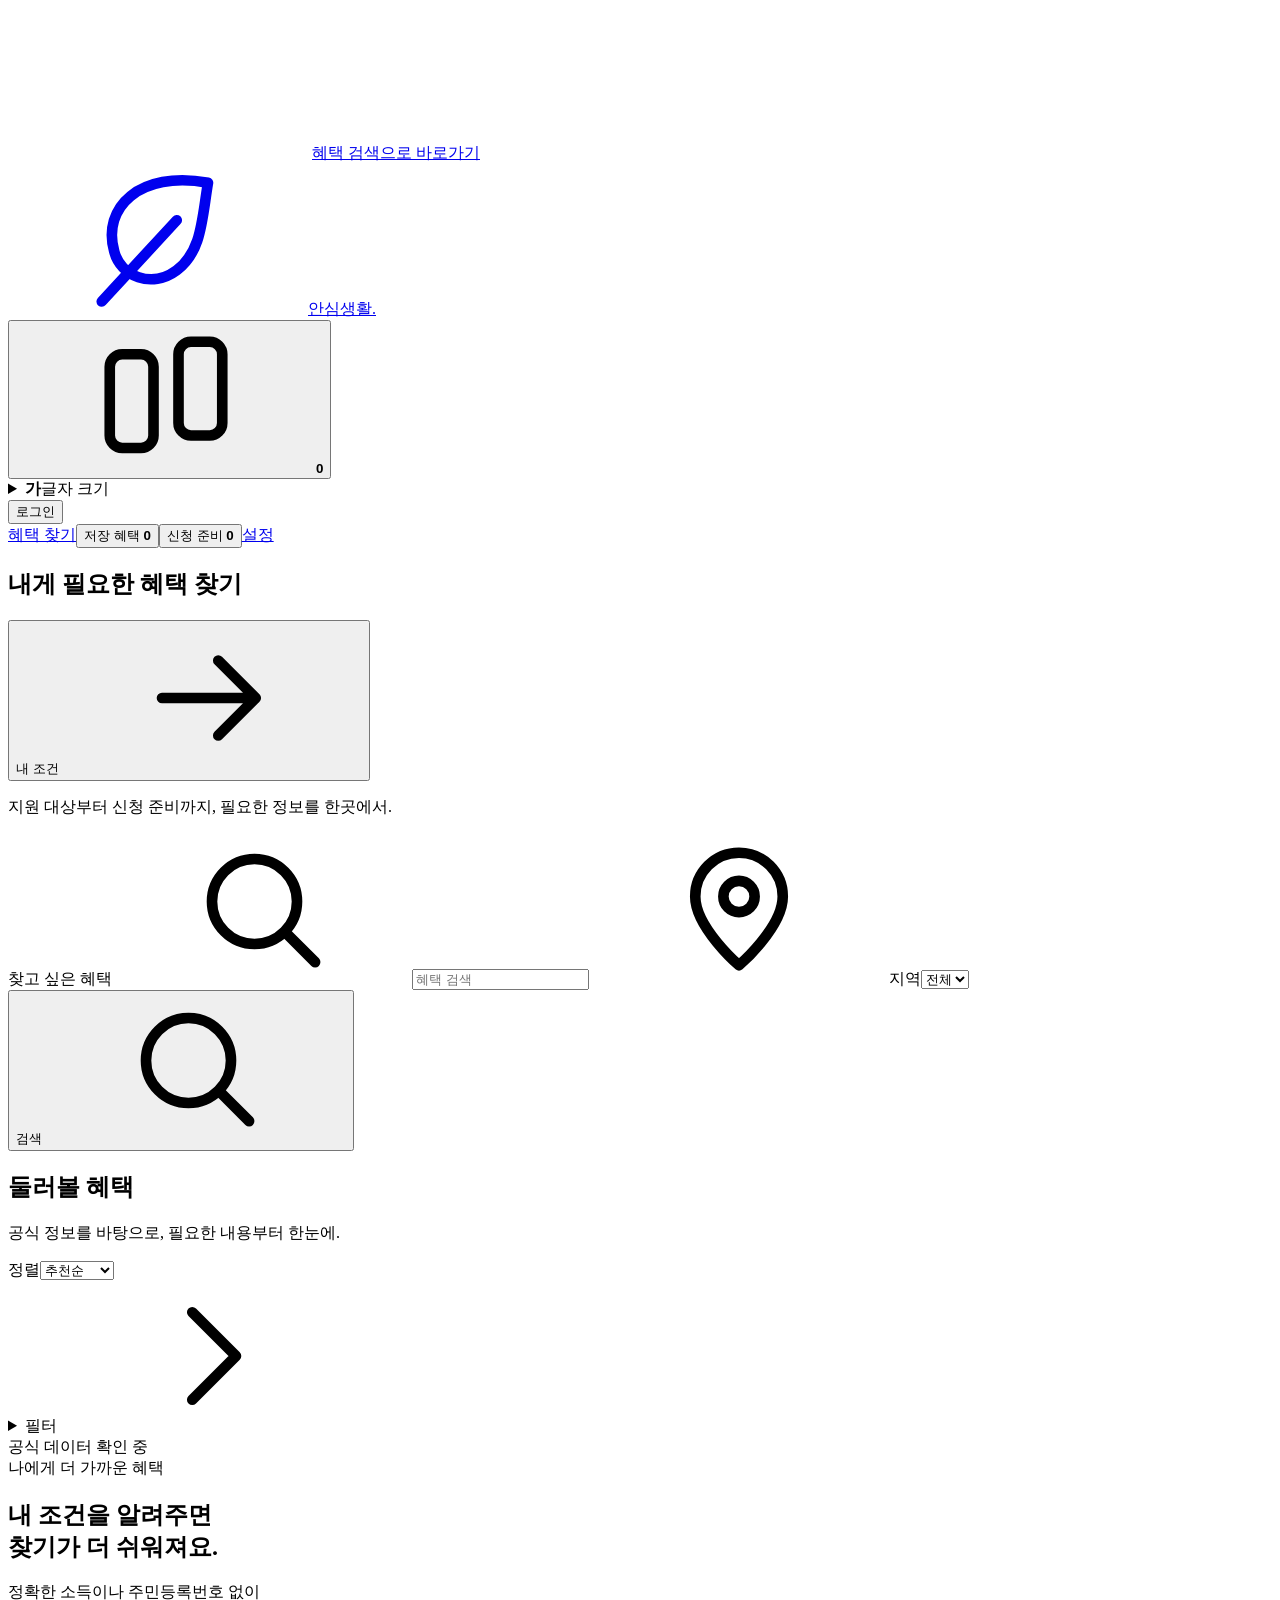
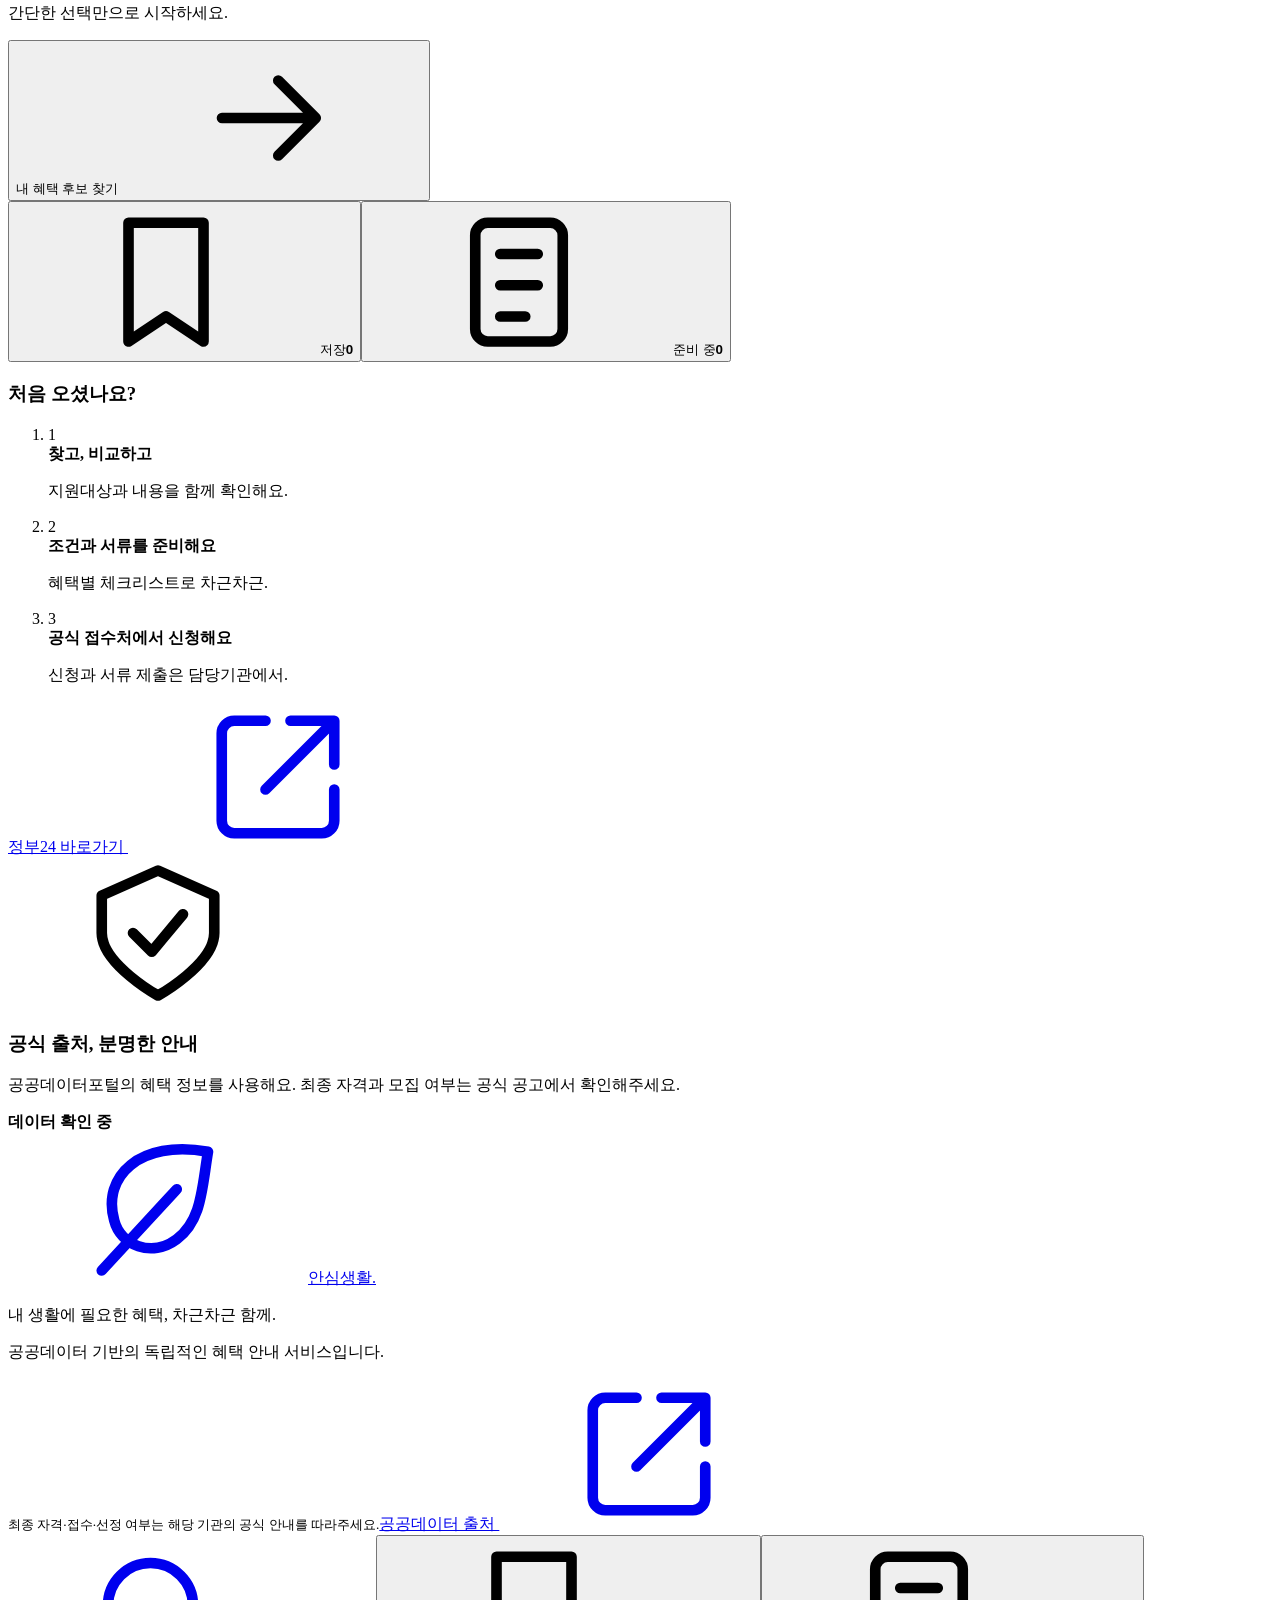
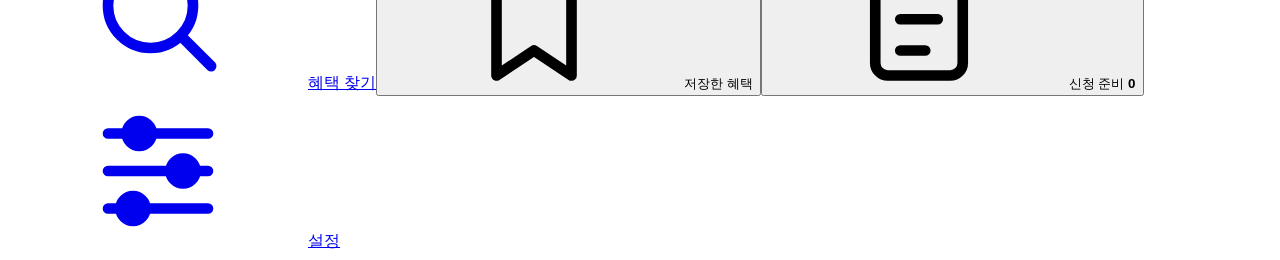
==== src/main/resources/static/index.html @ 6e47024f "Match Npay typography and compact one-column catalogue layout" ====
<!doctype html>
<html lang="ko"><head>
<meta charset="UTF-8"><meta name="viewport" content="width=device-width, initial-scale=1, viewport-fit=cover">
<meta name="description" content="내 생활에 도움이 되는 정부·지자체 혜택. 지역과 상황에 맞게 찾고, 비교하고, 신청 준비까지 안심생활에서 이어가세요.">
<meta name="theme-color" content="#ffffff"><title>안심생활 · 내 생활에 필요한 혜택</title>
<link rel="icon" href="/favicon.svg" type="image/svg+xml"><link rel="stylesheet" href="/app.css?v=20261028-npay-01"><link rel="stylesheet" href="/workspace.css?v=20261028-npay-01"><script defer src="/workflow-core.js?v=20261028-npay-01"></script><script defer src="/workspace.js?v=20261028-npay-01"></script><script defer src="/app.js?v=20261028-npay-01"></script>
<link rel="stylesheet" href="/service.css?v=20261028-npay-01"><script defer src="/service-ui.js?v=20261028-npay-01"></script><link rel="stylesheet" href="/product.css?v=20261028-npay-01"><script defer src="/product.js?v=20261028-npay-01"></script></head><body><svg xmlns="http://www.w3.org/2000/svg" class="icon-sprite" aria-hidden="true"><symbol id="i-search" viewBox="0 0 24 24" fill="none" stroke="currentColor" stroke-width="1.7" stroke-linecap="round" stroke-linejoin="round"><circle cx="10.8" cy="10.8" r="6.8"/><path d="m16 16 4.5 4.5"/></symbol><symbol id="i-arrow" viewBox="0 0 24 24" fill="none" stroke="currentColor" stroke-width="1.7" stroke-linecap="round" stroke-linejoin="round"><path d="M4 12h15m-6-6 6 6-6 6"/></symbol><symbol id="i-chevron" viewBox="0 0 24 24" fill="none" stroke="currentColor" stroke-width="1.7" stroke-linecap="round" stroke-linejoin="round"><path d="m9 5 7 7-7 7"/></symbol><symbol id="i-home" viewBox="0 0 24 24" fill="none" stroke="currentColor" stroke-width="1.7" stroke-linecap="round" stroke-linejoin="round"><path d="m3 10 9-7 9 7v10a1 1 0 0 1-1 1h-5v-7H9v7H4a1 1 0 0 1-1-1Z"/></symbol><symbol id="i-wallet" viewBox="0 0 24 24" fill="none" stroke="currentColor" stroke-width="1.7" stroke-linecap="round" stroke-linejoin="round"><path d="M20 8V5a2 2 0 0 0-2-2L5 6a2 2 0 0 0-2 2v11a2 2 0 0 0 2 2h15V8H5a2 2 0 0 1 0-4"/><path d="M20 12h-5v5h5"/></symbol><symbol id="i-book" viewBox="0 0 24 24" fill="none" stroke="currentColor" stroke-width="1.7" stroke-linecap="round" stroke-linejoin="round"><path d="M12 5v16M3 3h5a4 4 0 0 1 4 4 4 4 0 0 1 4-4h5v16h-5a4 4 0 0 0-4 2 4 4 0 0 0-4-2H3Z"/></symbol><symbol id="i-work" viewBox="0 0 24 24" fill="none" stroke="currentColor" stroke-width="1.7" stroke-linecap="round" stroke-linejoin="round"><rect x="3" y="7" width="18" height="14" rx="3"/><path d="M8 7V4h8v3M3 12a25 25 0 0 0 18 0M12 12v4"/></symbol><symbol id="i-health" viewBox="0 0 24 24" fill="none" stroke="currentColor" stroke-width="1.7" stroke-linecap="round" stroke-linejoin="round"><path d="M9 3h6v6h6v6h-6v6H9v-6H3V9h6Z"/></symbol><symbol id="i-shield" viewBox="0 0 24 24" fill="none" stroke="currentColor" stroke-width="1.7" stroke-linecap="round" stroke-linejoin="round"><path d="M12 2 3 6v6c0 5 9 10 9 10s9-5 9-10V6Z"/><path d="m8 12 3 3 5-6"/></symbol><symbol id="i-heart" viewBox="0 0 24 24" fill="none" stroke="currentColor" stroke-width="1.7" stroke-linecap="round" stroke-linejoin="round"><path d="M20.8 4.6a5.5 5.5 0 0 0-7.8 0L12 5.7l-1.1-1.1a5.5 5.5 0 0 0-7.8 7.8L12 21l8.8-8.6a5.5 5.5 0 0 0 0-7.8Z"/></symbol><symbol id="i-care" viewBox="0 0 24 24" fill="none" stroke="currentColor" stroke-width="1.7" stroke-linecap="round" stroke-linejoin="round"><path d="M4 13v6l8 3 8-3v-6M4 16l8 3 8-3M12 15s-6-3.7-6-7a3.5 3.5 0 0 1 6-2.4A3.5 3.5 0 0 1 18 8c0 3.3-6 7-6 7Z"/></symbol><symbol id="i-sun" viewBox="0 0 24 24" fill="none" stroke="currentColor" stroke-width="1.7" stroke-linecap="round" stroke-linejoin="round"><circle cx="12" cy="12" r="4"/><path d="M12 2v2m0 16v2M2 12h2m16 0h2M5 5l1.5 1.5m11 11L19 19M5 19l1.5-1.5m11-11L19 5"/></symbol><symbol id="i-leaf" viewBox="0 0 24 24" fill="none" stroke="currentColor" stroke-width="1.7" stroke-linecap="round" stroke-linejoin="round"><path d="M20 3C9 1 3 7 5 14c1 4 6 6 10 3 4-3 4-8 5-14Z"/><path d="M3 22 15 9"/></symbol><symbol id="i-bookmark" viewBox="0 0 24 24" fill="none" stroke="currentColor" stroke-width="1.7" stroke-linecap="round" stroke-linejoin="round"><path d="M6 3h12v19l-6-4-6 4Z"/></symbol><symbol id="i-compare" viewBox="0 0 24 24" fill="none" stroke="currentColor" stroke-width="1.7" stroke-linecap="round" stroke-linejoin="round"><rect x="3" y="5" width="7" height="15" rx="2"/><rect x="14" y="3" width="7" height="15" rx="2"/></symbol><symbol id="i-check" viewBox="0 0 24 24" fill="none" stroke="currentColor" stroke-width="1.7" stroke-linecap="round" stroke-linejoin="round"><path d="m5 12 4 4L19 6"/></symbol><symbol id="i-clock" viewBox="0 0 24 24" fill="none" stroke="currentColor" stroke-width="1.7" stroke-linecap="round" stroke-linejoin="round"><circle cx="12" cy="12" r="9"/><path d="M12 7v5l3 2"/></symbol><symbol id="i-pin" viewBox="0 0 24 24" fill="none" stroke="currentColor" stroke-width="1.7" stroke-linecap="round" stroke-linejoin="round"><path d="M19 10c0 5-7 11-7 11S5 15 5 10a7 7 0 0 1 14 0Z"/><circle cx="12" cy="10" r="2.5"/></symbol><symbol id="i-spark" viewBox="0 0 24 24" fill="none" stroke="currentColor" stroke-width="1.7" stroke-linecap="round" stroke-linejoin="round"><path d="m12 2 2.5 7.5L22 12l-7.5 2.5L12 22l-2.5-7.5L2 12l7.5-2.5Z"/></symbol><symbol id="i-close" viewBox="0 0 24 24" fill="none" stroke="currentColor" stroke-width="1.7" stroke-linecap="round" stroke-linejoin="round"><path d="m6 6 12 12M6 18 18 6"/></symbol><symbol id="i-external" viewBox="0 0 24 24" fill="none" stroke="currentColor" stroke-width="1.7" stroke-linecap="round" stroke-linejoin="round"><path d="M14 3h7v7m0-7L10 14M10 3H5a2 2 0 0 0-2 2v14a2 2 0 0 0 2 2h14a2 2 0 0 0 2-2v-5"/></symbol><symbol id="i-list" viewBox="0 0 24 24" fill="none" stroke="currentColor" stroke-width="1.7" stroke-linecap="round" stroke-linejoin="round"><rect x="5" y="3" width="14" height="19" rx="2"/><path d="M9 8h6m-6 5h6m-6 5h4"/></symbol><symbol id="i-user" viewBox="0 0 24 24" fill="none" stroke="currentColor" stroke-width="1.7" stroke-linecap="round" stroke-linejoin="round"><circle cx="12" cy="8" r="4"/><path d="M4 22v-2a8 8 0 0 1 16 0v2"/></symbol><symbol id="i-settings" viewBox="0 0 24 24" fill="none" stroke="currentColor" stroke-width="1.7" stroke-linecap="round"><path d="M4 6h16M4 12h16M4 18h16"/><circle cx="9" cy="6" r="2" fill="currentColor"/><circle cx="16" cy="12" r="2" fill="currentColor"/><circle cx="8" cy="18" r="2" fill="currentColor"/></symbol></svg>
<a href="#benefitSearch" class="skip-link">혜택 검색으로 바로가기</a>
<div class="site-shell">
<header class="site-header"><div class="container header-inner"><a class="brand" href="#discover" data-view-link="discover" aria-label="안심생활 홈"><span class="brand-mark"><svg class="icon" aria-hidden="true"><use href="#i-leaf"/></svg></span><span>안심생활<span class="brand-dot">.</span></span></a><div class="header-actions"><button id="compareToggle" class="header-compare" type="button" aria-label="혜택 비교"><svg class="icon" aria-hidden="true"><use href="#i-compare"/></svg><b id="comparisonCount">0</b></button><details id="textSizeMenu" class="text-size-menu"><summary aria-label="글자 크기"><b>가</b><span>글자 크기</span></summary><div class="text-size-options"><p>편한 크기로 읽으세요</p><button type="button" data-text-size="normal" aria-pressed="false">보통</button><button type="button" data-text-size="large" aria-pressed="false">크게</button><button type="button" data-text-size="larger" aria-pressed="false">더 크게</button></div></details><button id="accountButton" class="ghost-button account-button" type="button">로그인</button></div></div><nav class="desktop-nav" aria-label="주요 메뉴"><a href="#discover" data-view-link="discover">혜택 찾기</a><button id="savedToggle" type="button" data-view-link="saved">저장 혜택 <b id="savedCount">0</b></button><button id="applicationToggle" type="button" data-view-link="prepare">신청 준비 <b id="applicationCount">0</b></button><a href="#settings" data-view-link="settings">설정</a></nav></header>
<main id="top">
<section class="service-hero home-only" aria-labelledby="welcomeTitle">
<div class="hero-wrap container">
  <div class="search-panel"><div class="hero-intro">
    <h1 id="welcomeTitle" tabindex="-1">내게 필요한 혜택 찾기</h1><button id="diagnosisOpen" class="hero-guide-action" type="button">내 조건 <svg class="icon" aria-hidden="true"><use href="#i-arrow"/></svg></button>
    <p class="hero-copy">지원 대상부터 신청 준비까지, 필요한 정보를 한곳에서.</p>
  </div>
<div id="benefitSearch" class="hero-search-wrap" tabindex="-1"><form id="searchForm" class="search-form"><label class="search-keyword"><span class="search-label">찾고 싶은 혜택</span><svg class="icon" aria-hidden="true"><use href="#i-search"/></svg><input id="keyword" type="search" placeholder="혜택 검색" maxlength="80" autocomplete="off"></label><label class="search-region"><svg class="icon" aria-hidden="true"><use href="#i-pin"/></svg><span class="search-label">지역</span><select id="region"><option value="">전체</option><option>전국</option><option>서울</option><option>부산</option><option>대구</option><option>인천</option><option>광주</option><option>대전</option><option>울산</option><option>세종</option><option>경기</option><option>강원</option><option>충북</option><option>충남</option><option>전북</option><option>전남</option><option>경북</option><option>경남</option><option>제주</option></select></label><label hidden><span>분야</span><select id="category"><option value="">전체 분야</option></select></label><button class="primary-button search-submit" type="submit" aria-label="혜택 검색"><span>검색</span> <svg class="icon" aria-hidden="true"><use href="#i-search"/></svg></button></form></div></div>
  <div class="topic-discovery">
  <div id="topicList" class="topic-list" role="group" aria-label="생활 상황별 모아보기"></div></div>
</div></section>

<section id="diagnosisSummary" class="diagnosis-summary container home-only" hidden><span class="diagnosis-summary-icon"><svg class="icon" aria-hidden="true"><use href="#i-check"/></svg></span><div><span>내 맞춤 조건</span><h2 id="diagnosisTitle"></h2><p id="diagnosisCopy"></p></div><button id="diagnosisEdit" class="ghost-button" type="button">조건 수정</button></section>
<section id="applicationSection" class="dashboard-section container" hidden>
<div class="section-title-row"><div><span class="eyebrow">한 번에 하나씩, 차근차근</span><h1 tabindex="-1">신청 준비</h1></div><button type="button" class="text-button" data-hide-section="applicationSection">혜택 찾기 <svg class="icon" aria-hidden="true"><use href="#i-arrow"/></svg></button></div>
<p class="section-description">준비할 일과 다음 확인일을 한곳에서 챙겨요. 신청 이후 상태는 내가 직접 남긴 기록이에요.</p>
<div id="applicationSummary" class="application-summary" hidden>
<button type="button" data-work-filter="due" aria-pressed="false"><span>오늘까지 확인</span><strong data-work-count>0</strong><small>지난 확인일 포함 <svg class="icon" aria-hidden="true"><use href="#i-chevron"/></svg></small></button>
<button type="button" data-work-filter="week" aria-pressed="false"><span>7일 안에 확인</span><strong data-work-count>0</strong><small>내가 정한 다음 확인일 <svg class="icon" aria-hidden="true"><use href="#i-chevron"/></svg></small></button>
<button type="button" data-work-filter="supplement" aria-pressed="false"><span>보완 요청</span><strong data-work-count>0</strong><small>내가 기록한 보완 요청 <svg class="icon" aria-hidden="true"><use href="#i-chevron"/></svg></small></button>
</div>
<div id="applicationTools" class="application-tools">
<div id="applicationFilters" class="application-filters" aria-label="준비 상태 필터">
<button type="button" data-work-filter="all" aria-pressed="true" class="active">전체 <b data-work-count>0</b></button><button type="button" data-work-filter="preparing" aria-pressed="false">준비 중 <b data-work-count>0</b></button><button type="button" data-work-filter="waiting" aria-pressed="false">결과 대기 <b data-work-count>0</b></button><button type="button" data-work-filter="supplement" aria-pressed="false">보완 요청 <b data-work-count>0</b></button><button type="button" data-work-filter="complete" aria-pressed="false">결과 기록 <b data-work-count>0</b></button>
</div>
<div class="application-toolbar"><label class="workspace-search"><svg class="icon" aria-hidden="true"><use href="#i-search"/></svg><span class="sr-only">준비 중인 혜택 제목 검색</span><input id="applicationSearch" type="search" placeholder="준비 중인 혜택 찾기" maxlength="80"></label><label class="workspace-sort"><span class="sr-only">준비 기록 정렬</span><select id="applicationSort"><option value="updated">최근 변경순</option><option value="date">확인일 가까운순</option></select></label><button id="exportCalendar" class="ghost-button" type="button"><svg class="icon" aria-hidden="true"><use href="#i-clock"/></svg> 일정 다운로드</button></div>
<p class="calendar-note">직접 정한 확인일을 캘린더 파일(.ics)로 내려받아요. 캘린더 앱에서 가져오면 되고, 자동 알림 발송 기능은 아니에요.</p>
</div>
<div id="applicationError" class="workspace-error" role="alert" hidden><p id="applicationErrorMessage"></p><button id="retryApplications" class="ghost-button" type="button">다시 불러오기</button></div>
<p id="applicationResultCount" class="application-result-count" role="status"></p><div id="applicationList" class="application-list"></div></section>
<section id="savedSection" class="saved-section container" hidden><div class="section-title-row"><div><span class="eyebrow">다시 찾아보고 싶은 도움</span><h1 tabindex="-1">저장한 혜택</h1><p class="section-description">이 브라우저에 저장돼요. 다시 찾아볼 때 꺼내보세요.</p></div><button type="button" class="text-button" data-hide-section="savedSection">닫기 <svg class="icon" aria-hidden="true"><use href="#i-close"/></svg></button></div><div class="saved-toolbar"><label class="workspace-search"><svg class="icon" aria-hidden="true"><use href="#i-search"/></svg><span class="sr-only">저장한 혜택 검색</span><input id="savedKeyword" type="search" placeholder="저장한 혜택에서 찾기" maxlength="80"></label><label class="workspace-sort"><span class="sr-only">저장 목록 정렬</span><select id="savedSort"><option value="saved">최근 저장순</option><option value="deadline">마감 가까운순</option></select></label></div><p id="savedResults" class="saved-result-count" role="status"></p><div id="savedList" class="saved-list"></div></section>
<section class="results-layout container home-only" aria-labelledby="programsHeading">
<div class="result-panel"><div class="result-heading"><div><h2 id="programsHeading"><span id="resultsTitle">둘러볼 혜택</span> <span id="count" aria-live="polite"></span></h2><p id="resultSubcopy">공식 정보를 바탕으로, 필요한 내용부터 한눈에.</p></div><div class="result-tools"><label class="result-sort"><span class="sr-only">정렬</span><select id="sortPrograms"><option value="recommended">추천순</option><option value="deadline">마감순</option><option value="online">온라인순</option></select></label></div></div>
<details class="catalogue-options"><summary>필터 <svg class="icon" aria-hidden="true"><use href="#i-chevron"/></svg></summary><div class="catalogue-options-content"><section class="category-section home-only"><div class="container"><details class="category-disclosure"><summary><span>분야별로 둘러보기</span><span>10개 분야 <svg class="icon" aria-hidden="true"><use href="#i-chevron"/></svg></span></summary><div id="categoryGrid" class="category-grid" aria-label="분야별 혜택"></div></details><div id="quickCategories" hidden></div></div></section><div class="filter-toolbar"><div id="quickFilters" class="quick-filters" aria-label="빠른 혜택 필터"><button class="active" type="button" data-result-filter="all">전체</button><button type="button" data-result-filter="urgent"><svg class="icon" aria-hidden="true"><use href="#i-clock"/></svg> 마감 임박</button><button type="button" data-result-filter="online">온라인 안내</button><button type="button" data-result-filter="matched">내 조건 일치</button></div><label class="closed-filter"><input id="hideClosed" type="checkbox" checked><span>모집 종료 제외</span></label><button id="resetSearch" class="text-button" type="button" hidden>초기화 <svg class="icon" aria-hidden="true"><use href="#i-close"/></svg></button></div>
<details id="searchTools" class="search-tools"><summary><span id="searchOptionsLabel">검색 조건 저장·공유</span><svg class="icon" aria-hidden="true"><use href="#i-chevron"/></svg></summary><section class="saved-searches" aria-labelledby="savedSearchTitle">
<div class="saved-search-heading"><div><h2 id="savedSearchTitle">자주 찾는 조건</h2><p id="savedSearchEmpty">이 브라우저에 최대 6개 저장돼요.</p></div><div class="saved-search-actions"><button id="saveSearch" class="text-button" type="button"><svg class="icon" aria-hidden="true"><use href="#i-bookmark"/></svg> 검색 조건 저장</button><button id="shareSearch" class="text-button" type="button"><svg class="icon" aria-hidden="true"><use href="#i-external"/></svg> 검색 링크 공유</button></div></div>
<div id="savedSearchList" class="saved-search-list" aria-label="저장한 검색 조건" hidden></div>
</section></details></div></details><div class="result-overview" hidden><strong id="resultHeadline"></strong><div id="activeCriteria" class="active-criteria"></div><p id="resultOverviewCopy" hidden></p></div>
<div id="comparisonDock" class="comparison-dock" hidden><span><svg class="icon" aria-hidden="true"><use href="#i-compare"/></svg> <span class="dock-label">혜택 <b id="dockCount">0</b>개</span></span><button id="dockCompare" type="button">비교하기 <svg class="icon" aria-hidden="true"><use href="#i-arrow"/></svg></button></div><div id="programList" class="program-grid" aria-live="polite" aria-busy="false"></div><button id="loadMore" class="load-more" type="button" hidden>혜택 더 보기 <svg class="icon" aria-hidden="true"><use href="#i-arrow"/></svg></button>
<div class="data-note"><span id="syncDot" class="data-dot"></span><span id="resultSourceStatus">공식 데이터 확인 중</span><span id="syncStatus" class="sr-only"></span><span id="syncUpdatedAt" class="sr-only"></span></div>
</div>
<aside class="discovery-sidebar"><section class="my-panel"><span class="side-eyebrow">나에게 더 가까운 혜택</span><h2>내 조건을 알려주면<br>찾기가 더 쉬워져요.</h2><p>정확한 소득이나 주민등록번호 없이<br>간단한 선택만으로 시작하세요.</p><button id="diagnosisOpenSecondary" class="primary-button full-button" type="button">내 혜택 후보 찾기 <svg class="icon" aria-hidden="true"><use href="#i-arrow"/></svg></button><div class="my-panel-counts"><button id="asideSaved" type="button"><span><svg class="icon" aria-hidden="true"><use href="#i-bookmark"/></svg> 저장</span><b id="asideSavedCount">0</b></button><button id="asideApplications" type="button"><span><svg class="icon" aria-hidden="true"><use href="#i-list"/></svg> 준비 중</span><b id="asideApplicationCount">0</b></button></div></section>
<section id="recentSection" class="recent-panel" hidden><div class="side-title"><h3>최근 본 혜택</h3><button id="clearRecent" class="text-button" type="button">지우기</button></div><div id="recentList"></div></section>
<section class="guide-panel" id="journey"><h3>처음 오셨나요?</h3><ol><li><span>1</span><div><strong>찾고, 비교하고</strong><p>지원대상과 내용을 함께 확인해요.</p></div></li><li><span>2</span><div><strong>조건과 서류를 준비해요</strong><p>혜택별 체크리스트로 차근차근.</p></div></li><li><span>3</span><div><strong>공식 접수처에서 신청해요</strong><p>신청과 서류 제출은 담당기관에서.</p></div></li></ol><a href="https://www.gov.kr/" target="_blank" rel="noopener noreferrer">정부24 바로가기 <svg class="icon" aria-hidden="true"><use href="#i-external"/></svg></a></section>
<section class="source-panel"><span class="source-check"><svg class="icon" aria-hidden="true"><use href="#i-shield"/></svg></span><h3>공식 출처, 분명한 안내</h3><p>공공데이터포털의 혜택 정보를 사용해요. 최종 자격과 모집 여부는 공식 공고에서 확인해주세요.</p><div><strong id="storedBenefitCount">데이터 확인 중</strong><span id="heroBenefitCount" hidden></span><span id="heroCategoryCount" hidden></span></div></section>
</aside></section>
<section id="settingsSection" class="settings-section container" hidden><header class="service-page-heading"><span class="eyebrow">나에게 편한 안심생활</span><h1 tabindex="-1">설정과 이용 안내</h1><p>읽기 편한 화면으로 바꾸고, 이용 방법을 확인하세요.</p></header><div class="settings-layout"><nav class="settings-rail" aria-label="설정 메뉴"><a href="#displaySettings" aria-current="location"><svg class="icon" aria-hidden="true"><use href="#i-settings"/></svg>화면 설정</a><a href="#usageHelp"><svg class="icon" aria-hidden="true"><use href="#i-shield"/></svg>이용 안내</a></nav><div><section class="setting-section" id="displaySettings"><h2>글자 크기</h2><p>눈에 편한 크기를 골라보세요. 본문과 버튼이 함께 커져요.</p><div class="setting-size-buttons"><button type="button" data-text-size="normal" aria-pressed="false"><span class="size-sample normal" aria-hidden="true">가</span><span>보통</span></button><button type="button" data-text-size="large" aria-pressed="false"><span class="size-sample large" aria-hidden="true">가</span><span>크게</span></button><button type="button" data-text-size="larger" aria-pressed="false"><span class="size-sample larger" aria-hidden="true">가</span><span>더 크게</span></button></div><div class="size-preview"><strong>나에게 필요한 혜택을 쉽게 찾아요.</strong><p>혜택을 찾고, 저장하고, 준비까지 차근차근 이어가세요.</p></div></section><section class="setting-section"><h2>나의 이용 메뉴</h2><div class="settings-shortcuts"><button id="settingsAccount" class="ghost-button" type="button"><svg class="icon" aria-hidden="true"><use href="#i-user"/></svg>내 계정</button><button id="mobileDiagnosis" class="ghost-button" type="button">맞춤 조건</button><button id="mobileCompare" class="ghost-button" type="button">혜택 비교 <b id="mobileComparisonCount">0</b></button></div><p class="setting-note">관심·비교·검색 조건은 이 브라우저에, 맞춤 프로필과 준비 기록은 로그인 계정에 저장돼요.</p></section><section class="faq-section" id="usageHelp"><div><span class="section-label">궁금한 점을 모았어요</span><h2>혜택 찾기, 어렵지 않도록.</h2></div><div class="faq-list"><details><summary>안심생활에서 바로 신청할 수 있나요?</summary><p>안심생활은 혜택을 찾고 신청을 준비하는 서비스예요. 실제 신청과 개인정보·증빙 제출은 연결된 공식 사이트 또는 담당기관의 전화·방문 창구에서 진행해주세요.</p></details><details><summary>맞춤 추천이면 지원받을 수 있는 건가요?</summary><p>선택한 조건과 공식 지원대상 문구를 비교해 먼저 확인할 후보를 보여드려요. 소득·재산 등 세부 기준과 최종 자격은 담당기관에서 확인해야 해요.</p></details><details><summary>저장한 혜택과 준비 기록은 어디에 남나요?</summary><p>관심 혜택·비교 목록·최근 본 혜택은 현재 브라우저에 저장돼요. 로그인하면 맞춤 조건과 준비상태, 내가 기록한 신청 진행상태를 계정에 저장할 수 있어요.</p></details></div></section></div></div></section>
</main>
<footer class="site-footer"><div class="container footer-inner"><div><a class="brand" href="#top"><span class="brand-mark"><svg class="icon" aria-hidden="true"><use href="#i-leaf"/></svg></span><span>안심생활<span class="brand-dot">.</span></span></a><p>내 생활에 필요한 혜택, 차근차근 함께.</p></div><div><p>공공데이터 기반의 독립적인 혜택 안내 서비스입니다.</p><small>최종 자격·접수·선정 여부는 해당 기관의 공식 안내를 따라주세요.</small><a href="https://www.data.go.kr/data/15113968/openapi.do" target="_blank" rel="noopener noreferrer">공공데이터 출처 <svg class="icon" aria-hidden="true"><use href="#i-external"/></svg></a></div></div></footer>
</div>
<dialog id="diagnosisDialog" class="modal diagnosis-dialog" aria-labelledby="diagnosisHeading"><form id="diagnosisForm" class="modal-card"><header class="modal-head"><div><span class="section-label">내 맞춤 조건</span><h2 id="diagnosisHeading">내게 맞는 혜택 찾기</h2><p id="diagnosisDescription">민감정보 없이 네 가지만 선택하면 됩니다.</p></div><button class="icon-button" data-close-dialog="diagnosisDialog" type="button" aria-label="맞춤진단 닫기"><svg class="icon" aria-hidden="true"><use href="#i-close"/></svg></button></header><div class="diagnosis-body"><label class="field"><span>거주 지역</span><select id="diagnosisRegion" required><option value="">선택해주세요</option><option>서울</option><option>부산</option><option>대구</option><option>인천</option><option>광주</option><option>대전</option><option>울산</option><option>세종</option><option>경기</option><option>강원</option><option>충북</option><option>충남</option><option>전북</option><option>전남</option><option>경북</option><option>경남</option><option>제주</option></select></label><label class="field"><span>연령대</span><select id="diagnosisAge" required><option value="">선택해주세요</option><option value="청소년">청소년</option><option value="청년">청년</option><option value="중장년">중장년</option><option value="노인">65세 이상</option></select></label><label class="field"><span>소득 구간 <small>선택</small></span><select id="diagnosisIncome"><option value="">모름·나중에 확인</option><option value="기준중위소득 50% 이하">기준중위소득 50% 이하</option><option value="기준중위소득 50~100%">기준중위소득 50~100%</option><option value="기준중위소득 100~150%">기준중위소득 100~150%</option><option value="기준중위소득 150% 초과">기준중위소득 150% 초과</option></select></label><fieldset><legend>가장 먼저 필요한 도움</legend><div id="diagnosisNeeds" class="choice-grid"></div></fieldset><fieldset><legend>현재 가구 상황</legend><div class="choice-grid household-grid"><label><input type="radio" name="household" value="1인 가구" required><span>1인 가구</span></label><label><input type="radio" name="household" value="자녀가 있는 가구"><span>자녀 있음</span></label><label><input type="radio" name="household" value="가족 돌봄 중"><span>가족 돌봄</span></label><label><input type="radio" name="household" value="그 외 가구"><span>그 외</span></label></div></fieldset><div class="privacy-inline"><span>🔒</span><p><strong>주민등록번호와 정확한 소득은 묻지 않아요.</strong>이 결과는 신청 가능성을 좁히는 참고용이며 최종 자격판정이 아닙니다.</p></div></div><footer class="modal-actions"><button id="diagnosisSubmit" class="primary-button full-button" type="submit">내 혜택 후보 보기</button></footer></form></dialog>

<dialog id="authDialog" class="modal auth-dialog" aria-labelledby="authTitle"><div class="auth-card"><aside><a class="brand light" href="#"><span class="brand-mark"><svg class="icon" aria-hidden="true"><use href="#i-leaf"/></svg></span><span>안심생활</span></a><div><span class="section-label">내 안심생활</span><h2>혜택 준비를<br>어디서든 이어가세요.</h2><p>맞춤 조건과 준비 체크, 진행상태를 계정에 저장합니다.</p></div><ul><li>조건·서류 체크 저장</li><li>접수·보완·결과 상태 기록</li><li>신청용 개인정보 미수집</li></ul></aside><section><button id="authClose" class="icon-button" type="button" aria-label="로그인 닫기"><svg class="icon" aria-hidden="true"><use href="#i-close"/></svg></button><div id="authGuestView"><header class="auth-heading"><span class="section-label">내 계정</span><h2 id="authTitle">로그인</h2><p id="authDescription">이메일로 간편하게 로그인하세요.</p></header><div class="auth-tabs"><button class="active" data-auth-mode="login" type="button">로그인</button><button data-auth-mode="register" type="button">회원가입</button></div><form id="authForm" class="auth-form"><label id="displayNameField" class="field" hidden><span>닉네임</span><input id="authDisplayName" maxlength="30" autocomplete="nickname" placeholder="안심이"></label><label class="field"><span>이메일</span><input id="authEmail" type="email" maxlength="160" autocomplete="email" placeholder="hello@example.com" required></label><label class="field"><span>비밀번호</span><input id="authPassword" type="password" minlength="8" maxlength="72" autocomplete="current-password" placeholder="8자 이상 입력" required></label><p id="authError" class="form-error" role="alert"></p><button id="authSubmit" class="primary-button full-button" type="submit">로그인</button></form><p class="form-policy">계정 정보는 체크리스트와 진행상태를 기기 간 동기화하는 데만 사용합니다.</p></div><div id="authMemberView" class="member-view" hidden><span class="member-check">✓</span><small>로그인 중</small><h2 id="memberName"></h2><p id="memberEmail"></p><div id="memberProfileCard" class="member-profile-card" hidden><span>저장된 맞춤 조건</span><strong id="memberProfileSummary"></strong><small id="memberProfileUpdated"></small></div><button id="profileEditButton" class="soft-button full-button" type="button">내 조건 수정</button><button id="logoutButton" class="ghost-button full-button" type="button">로그아웃</button></div></section></div></dialog>

<dialog id="benefitDetailDialog" class="modal benefit-dialog" aria-labelledby="benefitDetailTitle"><div class="benefit-shell"><header class="benefit-head"><a class="brand" href="#"><span class="brand-mark"><svg class="icon" aria-hidden="true"><use href="#i-leaf"/></svg></span><span><small>안심생활</small>혜택 상세</span></a><button id="benefitDetailClose" class="icon-button" type="button" aria-label="상세 닫기"><svg class="icon" aria-hidden="true"><use href="#i-close"/></svg></button></header><div id="benefitDetailScroll" class="benefit-scroll"><div id="benefitDetailLoading" class="detail-loading" aria-live="polite"><i></i><strong>공식 상세정보를 확인하고 있어요</strong><p>지원 조건과 신청 방법을 불러옵니다.</p><span></span><span></span><span></span></div><div id="benefitDetailContent" class="benefit-content" hidden><div class="detail-tags"><span id="benefitDetailCategory"></span><span id="benefitDetailRegion"></span><span id="benefitDetailSource" class="live-chip"></span></div><h1 id="benefitDetailTitle"></h1><p id="benefitDetailSummary" class="detail-lead"></p><div id="benefitDetailRoute" class="route-banner"><i>↗</i><div><small>현재 신청 방식</small><strong></strong><p></p></div></div><dl class="detail-facts"><div><dt>신청 기간</dt><dd id="benefitDetailDeadline"></dd></div><div><dt>지원 지역</dt><dd id="benefitDetailFactRegion"></dd></div><div><dt>담당 기관</dt><dd id="benefitDetailFactAgency"></dd></div></dl><div class="detail-copy-list"><section data-detail-section="purpose"><b>01</b><div><h2>어떤 혜택인가요?</h2><p id="benefitDetailPurpose"></p></div></section><section class="highlight" data-detail-section="target"><b>02</b><div><h2>누가 받을 수 있나요?</h2><p id="benefitDetailTarget"></p></div></section><section data-detail-section="benefit"><b>03</b><div><h2>무엇을 지원하나요?</h2><p id="benefitDetailBenefit"></p></div></section><section data-detail-section="criteria"><b>04</b><div><h2>선정 기준</h2><p id="benefitDetailCriteria"></p></div></section><section data-detail-section="applicationMethod"><b>05</b><div><h2>어떻게 신청하나요?</h2><p id="benefitDetailMethod"></p></div></section></div><section id="benefitDetailDocuments" class="detail-block" hidden><header><span class="section-label">DOCUMENTS</span><h2>준비할 서류</h2><p>기관 안내에 따라 실제 제출 항목이 달라질 수 있어요.</p></header><div class="document-grid"><article data-document="required"><span>내가 준비할 서류</span><p id="benefitDetailRequiredDocuments"></p></article><article data-document="official"><span>담당자가 확인</span><p id="benefitDetailOfficialDocuments"></p></article><article data-document="identity"><span>본인 동의로 확인</span><p id="benefitDetailIdentityDocuments"></p></article></div></section><section class="detail-block contact-block"><header><span class="section-label">CONTACT</span><h2>접수·문의 정보</h2></header><div class="contact-grid"><div data-contact="agency"><span>소관기관</span><strong id="benefitDetailAgency"></strong><small id="benefitDetailDepartment"></small></div><div data-contact="reception"><span>접수기관</span><strong id="benefitDetailReception"></strong></div><div data-contact="contact"><span>문의처</span><strong id="benefitDetailContact"></strong></div></div><div class="call-helper"><div><span>전화 문의가 어렵다면</span><strong>안심생활이 질문 문장을 만들어드려요.</strong></div><button id="copyCallScript" class="ghost-button" type="button">문의 문장 복사</button></div></section><div class="detail-source-row"><p id="benefitDetailNotice" class="source-notice"></p><p id="benefitDetailFetchedAt" class="detail-source-stamp"></p><button id="benefitDetailRefresh" class="ghost-button" type="button" hidden>최신정보 다시 확인</button><p id="benefitDetailRefreshStatus" class="detail-refresh-status" role="status"></p><button id="benefitDetailGuide" class="ghost-button" type="button"><svg class="icon" aria-hidden="true"><use href="#i-book"/></svg> 안내문 · PDF</button><button id="benefitDetailShare" class="ghost-button" type="button"><svg class="icon" aria-hidden="true"><use href="#i-external"/></svg> 링크 공유</button><button id="benefitDetailFeedback" class="ghost-button" type="button">정보 수정 요청</button></div></div></div><footer class="benefit-actions"><button id="benefitDetailSave" class="ghost-button" type="button">관심에 저장</button><a id="benefitDetailOfficial" class="ghost-button" href="#" target="_blank" rel="noopener noreferrer" hidden>공식 안내</a><button id="benefitDetailPrepare" class="primary-button" type="button">신청 준비하기</button></footer></div></dialog>

<dialog id="preparationDialog" class="modal preparation-dialog" aria-labelledby="preparationTitle"><div class="preparation-shell"><aside class="preparation-side"><a class="brand light" href="#"><span class="brand-mark"><svg class="icon" aria-hidden="true"><use href="#i-leaf"/></svg></span><span>안심생활</span></a><div><span id="preparationLabel" class="section-label"></span><h2 id="preparationTitle"></h2><p id="preparationSummary"></p></div><dl><div><dt>지원 대상</dt><dd id="preparationTarget"></dd></div><div><dt>지원 내용</dt><dd id="preparationBenefit"></dd></div><div><dt>신청 기간</dt><dd id="preparationDeadline"></dd></div></dl><div class="safe-box"><span>🔒</span><p><strong>신청용 개인정보 미수집</strong>개인정보와 증빙서류는 연결된 공식 기관에만 제출하세요.</p></div></aside><section class="preparation-main"><header class="preparation-head"><div><span class="section-label">BENEFIT GUIDE</span><strong id="preparationContext">공식 신청까지 길을 안내해요</strong></div><button id="preparationClose" class="icon-button" type="button" aria-label="혜택 준비 닫기"><svg class="icon" aria-hidden="true"><use href="#i-close"/></svg></button></header><nav class="stepper" aria-label="혜택 준비 단계"><button class="active" data-step="1" type="button"><b>1</b><span>조건·서류</span></button><i></i><button data-step="2" type="button"><b>2</b><span>공식 접수처</span></button><i></i><button data-step="3" type="button"><b>3</b><span>결과관리</span></button></nav><div class="step-content">
            <section class="step-pane active" data-pane="1"><header class="pane-heading"><span>조건·서류</span><h3>조건과 준비물을 먼저 확인해요</h3><p>공식 상세정보를 기준으로 확인할 항목을 정리했습니다.</p></header><div id="possibilityCard" class="possibility-card"><i>?</i><div><span>신청 가능성</span><strong>추가 확인이 필요해요</strong><p>아래 대상 조건을 읽고 직접 확인해주세요.</p></div></div><label class="confirmation-row"><input id="eligibilityConfirmed" type="checkbox"><span><strong>지원 대상과 선정기준을 확인했어요</strong><small id="eligibilityTarget"></small></span></label><div class="official-doc-preview"><span>공식 준비서류</span><p id="officialDocumentPreview">상세정보를 불러오는 중이에요.</p></div><div class="checklist-card"><header><strong>신청 준비 체크리스트</strong><span id="checkProgress">0 / 4 완료</span></header><div id="checklist"></div></div><p class="inline-warning">최종 자격은 접수기관이 확인합니다. 안심생활의 추천은 자격 확정이 아닙니다.</p></section>
            <section class="step-pane" data-pane="2"><header class="pane-heading"><span>공식 접수처</span><h3>정확한 공식 신청처로 이동해요</h3><p>안심생활에는 개인정보를 적지 않고, 최종 정보와 서류는 공식 기관에만 제출합니다.</p></header><div id="reviewGrid" class="review-grid"></div><div id="applicationRoute" class="application-route"></div><div id="callScriptBox" class="call-script-box"><span>전화·방문 문의 문장</span><p id="callScriptText"></p><button id="copyPreparationCallScript" class="ghost-button" type="button">문장 복사</button></div><div id="readyStatus" class="ready-status"><i>⌛</i><div><strong>확인할 항목이 남아 있어요</strong><p>공식 신청처는 바로 열 수 있고, 체크를 마치면 준비 누락을 줄일 수 있어요.</p></div></div><div class="privacy-route-note"><i>🔒</i><div><strong>개인정보는 공식 접수처에서만 입력하세요</strong><p>안심생활은 신청서를 제출하지 않으며 이름, 전화번호, 주소, 소득정보, 증빙파일을 받지 않습니다.</p></div></div></section>
            <section class="step-pane" data-pane="3"><header class="pane-heading"><span>내 기록</span><h3>공식 신청 이후 상태를 기록해두세요</h3><p>접수번호나 다음 확인일을 선택해서 적을 수 있으며, 입력하지 않아도 됩니다.</p></header><div id="institutionReceipt" class="institution-receipt" hidden><i>✓</i><div><span>기관 확인 완료</span><strong id="institutionReceiptNumber"></strong><p id="institutionReceiptAgency"></p></div></div><form id="journeyForm" class="journey-form"><label class="field full"><span>현재 진행상태</span><select id="journeyStatus"><option value="PREPARING">준비 중</option><option value="OFFICIAL_SITE_OPENED">공식 신청처 확인</option><option value="USER_REPORTED_SUBMITTED">공식 사이트에서 신청함</option><option value="SUPPLEMENT_REQUESTED">보완 요청 받음</option><option value="RESULT_WAITING">결과 기다리는 중</option><option value="APPROVED">선정됨</option><option value="REJECTED">미선정</option></select></label><label class="field full"><span>접수번호 또는 메모 <small>선택</small></span><input id="userReceiptMemo" maxlength="120" placeholder="예: 정부24 접수번호 또는 방문일"></label><label class="field full"><span>다음 확인일 <small>선택</small></span><input id="nextActionDate" type="date"></label><button id="saveJourney" class="dark-button full-button" type="submit">내 진행상태 저장</button></form><div class="status-disclosure"><strong>‘신청함’은 내가 남긴 기록입니다.</strong><p>안심생활이 기관 접수 여부를 대신 확인하거나 신청 완료로 보증하지 않습니다.</p></div></section>
        </div><footer class="preparation-actions"><button id="stepBack" class="ghost-button" type="button" hidden>이전</button><span></span><button id="loginToSave" class="ghost-button" type="button" hidden>로그인하고 저장</button><button id="saveDraft" class="ghost-button" type="button">체크 저장</button><button id="stepNext" class="primary-button" type="button">다음 단계</button><a id="officialApply" class="primary-button" href="#" target="_blank" rel="noopener noreferrer" hidden>공식 신청처 열기</a></footer></section></div></dialog>

<dialog id="compareDialog" class="modal compare-dialog" aria-labelledby="compareTitle"><div class="compare-shell"><header class="compare-head"><div><span class="section-label">COMPARE</span><h2 id="compareTitle">혜택 비교</h2><p id="compareDescription">최대 3개 혜택의 대상과 지원 내용을 비교해요. 표는 좌우로 넘겨볼 수 있어요.</p></div><button id="compareClose" class="icon-button" type="button" aria-label="비교 닫기"><svg class="icon" aria-hidden="true"><use href="#i-close"/></svg></button></header><div id="compareTable" class="compare-table" role="table" aria-label="혜택 비교" aria-live="polite"></div><footer class="compare-actions"><button id="compareClear" class="ghost-button" type="button">비교 비우기</button><button id="compareShare" class="ghost-button" type="button">비교 링크 공유</button><button id="compareStartPreparation" class="primary-button" type="button">첫 번째 혜택 준비하기</button></footer></div></dialog>

<dialog id="feedbackDialog" class="modal feedback-dialog" aria-labelledby="feedbackTitle"><form id="feedbackForm" class="modal-card feedback-card"><header class="modal-head"><div><span class="section-label">DATA CHECK</span><h2 id="feedbackTitle">어떤 정보가 달라졌나요?</h2><p>개인정보 없이 공고 품질만 알려주세요.</p></div><button class="icon-button" data-close-dialog="feedbackDialog" type="button" aria-label="정보 수정 요청 닫기"><svg class="icon" aria-hidden="true"><use href="#i-close"/></svg></button></header><div class="feedback-body"><div class="feedback-program"><span>제보할 혜택</span><strong id="feedbackProgramTitle"></strong></div><fieldset class="feedback-types"><legend>어떤 부분을 확인해야 하나요?</legend><div class="feedback-type-grid"><label><input type="radio" name="feedbackType" value="OUTDATED" required><span>공고가 오래됐어요</span></label><label><input type="radio" name="feedbackType" value="WRONG_TARGET"><span>지원 대상이 달라요</span></label><label><input type="radio" name="feedbackType" value="WRONG_DEADLINE"><span>신청 기간이 달라요</span></label><label><input type="radio" name="feedbackType" value="BROKEN_LINK"><span>공식 링크가 안 열려요</span></label><label><input type="radio" name="feedbackType" value="OTHER"><span>기타</span></label></div></fieldset><label class="field"><span>확인한 내용 <small>5자 이상</small></span><textarea id="feedbackMessage" maxlength="500" minlength="5" required placeholder="예: 공식 공고에는 6월 24일까지로 안내되어 있어요."></textarea></label><p id="feedbackError" class="form-error" role="alert"></p><div class="privacy-inline"><span>🔒</span><p><strong>이름·연락처를 받지 않아요.</strong>혜택 정보 점검에 필요한 내용만 저장합니다.</p></div></div><footer class="modal-actions"><button class="ghost-button" data-close-dialog="feedbackDialog" type="button">취소</button><button id="feedbackSubmit" class="primary-button" type="submit">제보 보내기</button></footer></form></dialog>



<div id="toast" class="toast" role="status" aria-live="polite"></div>
<nav class="mobile-nav" aria-label="빠른 메뉴"><a href="#discover" data-view-link="discover"><svg class="icon" aria-hidden="true"><use href="#i-search"/></svg><span>혜택 찾기</span></a><button id="mobileSaved" type="button" data-view-link="saved"><svg class="icon" aria-hidden="true"><use href="#i-bookmark"/></svg><span>저장한 혜택</span></button><button id="mobileApplications" type="button" data-view-link="prepare"><svg class="icon" aria-hidden="true"><use href="#i-list"/></svg><span>신청 준비 <b id="mobileApplicationCount">0</b></span></button><a href="#settings" data-view-link="settings"><svg class="icon" aria-hidden="true"><use href="#i-settings"/></svg><span>설정</span></a></nav>
<dialog id="guideDialog" class="modal guide-dialog" aria-labelledby="guideTitle"><div class="guide-shell"><header class="guide-head"><div><span class="section-label">함께 확인하는 혜택 안내</span><h2 id="guideTitle">안내문 미리보기</h2></div><button id="guideClose" class="icon-button" type="button" aria-label="안내문 닫기"><svg class="icon" aria-hidden="true"><use href="#i-close"/></svg></button></header><div id="guideDocument" class="guide-document"></div><footer class="guide-actions"><p id="guideStatus" role="status">PDF 파일을 열어 인쇄하거나 가족에게 전달할 수 있어요.</p><button id="guidePrint" class="primary-button" type="button">PDF 내려받기</button></footer></div></dialog></body></html>
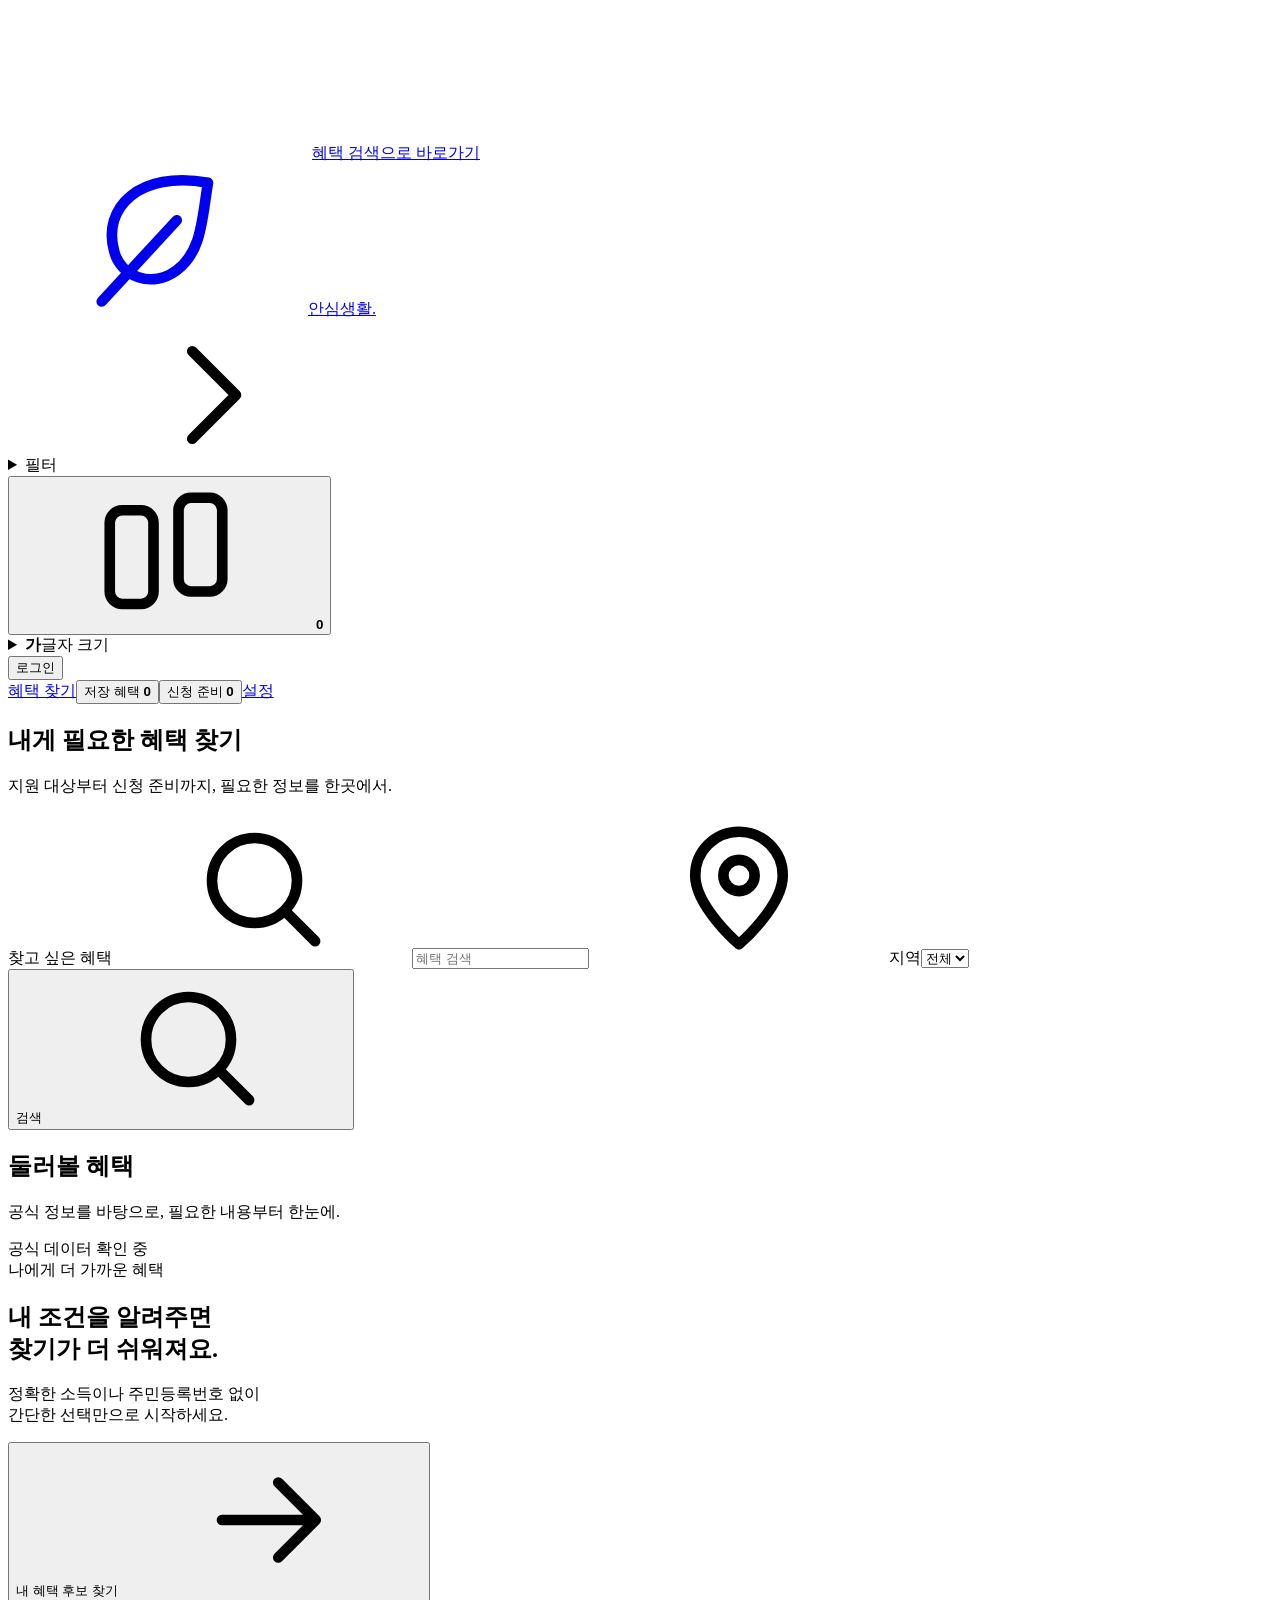
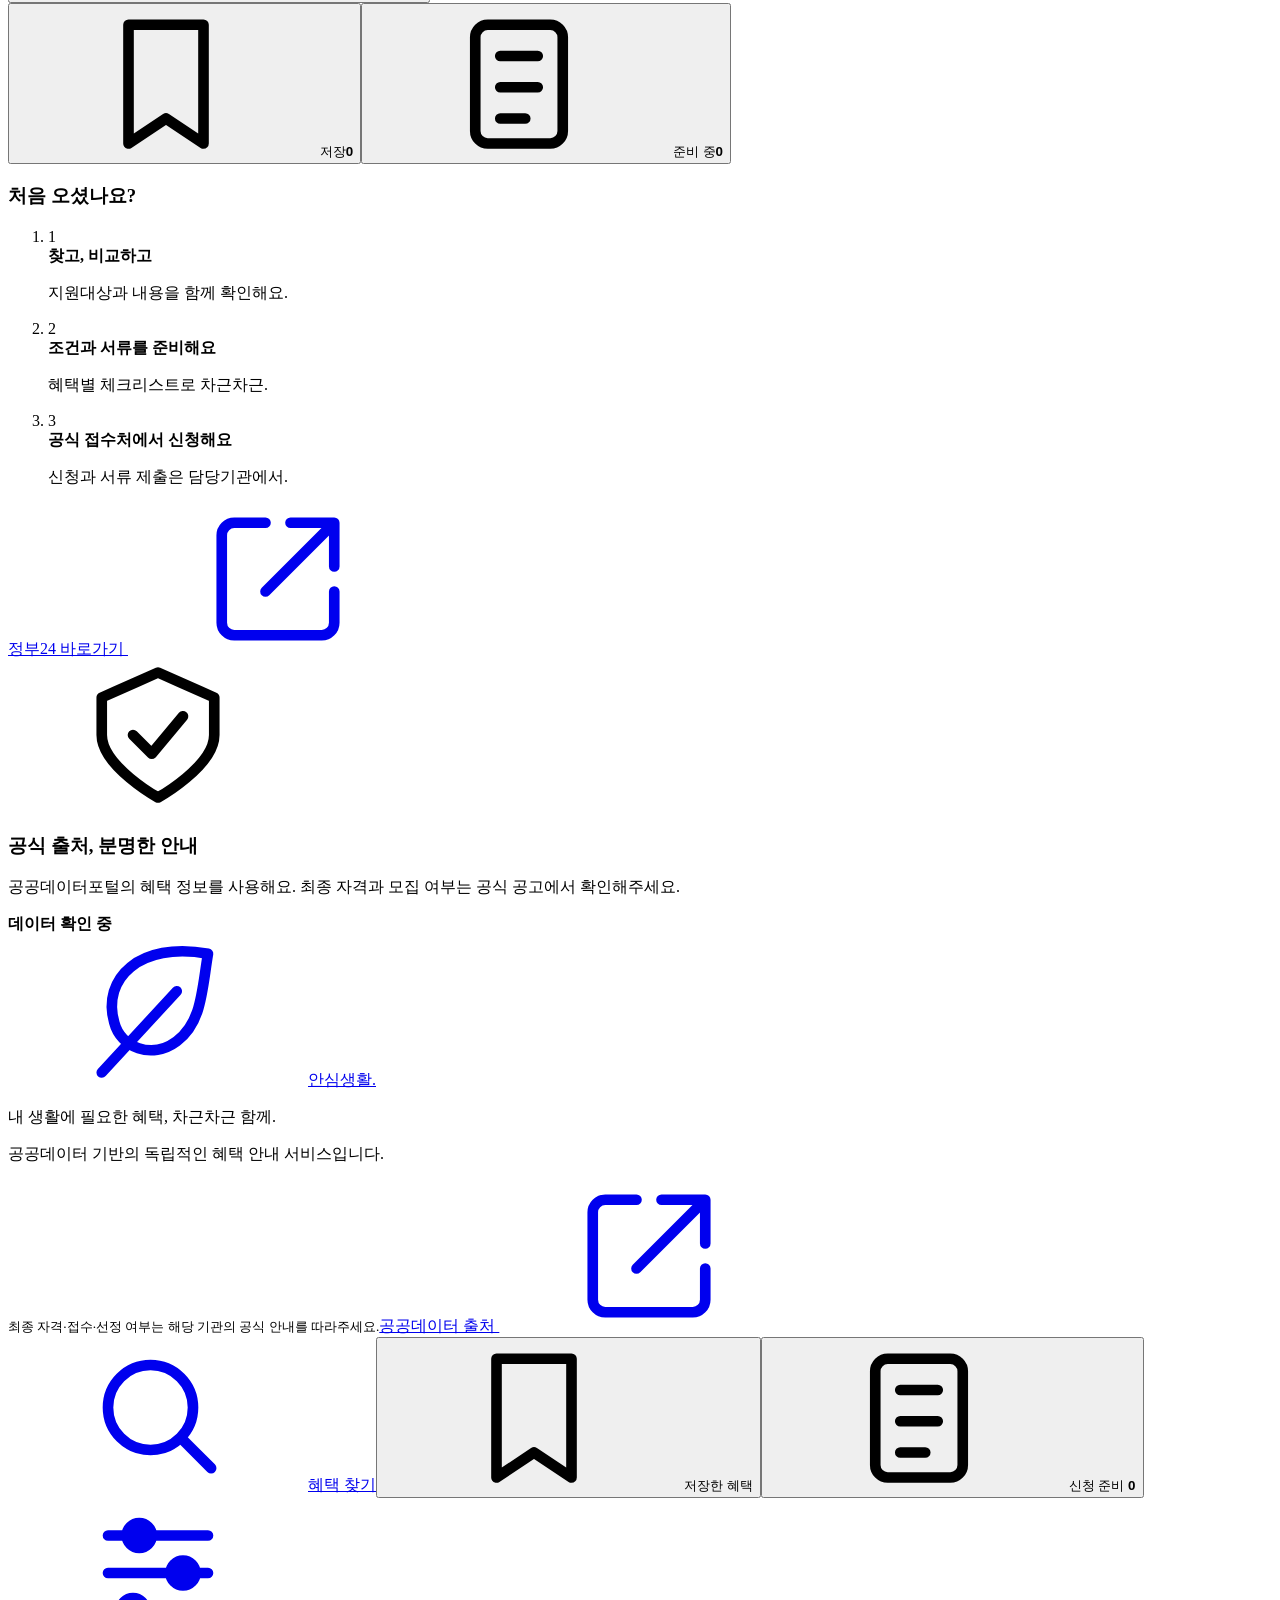
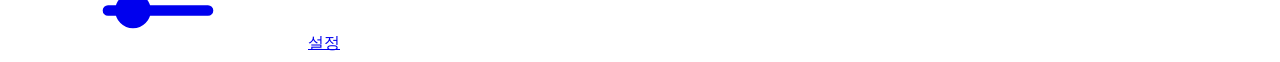
==== commit a8a5543c: "Redesign all service screens to measured Npay layout" ====
--- a/src/main/resources/static/index.html
+++ b/src/main/resources/static/index.html
@@ -3,16 +3,20 @@
 <meta charset="UTF-8"><meta name="viewport" content="width=device-width, initial-scale=1, viewport-fit=cover">
 <meta name="description" content="내 생활에 도움이 되는 정부·지자체 혜택. 지역과 상황에 맞게 찾고, 비교하고, 신청 준비까지 안심생활에서 이어가세요.">
 <meta name="theme-color" content="#ffffff"><title>안심생활 · 내 생활에 필요한 혜택</title>
-<link rel="icon" href="/favicon.svg" type="image/svg+xml"><link rel="stylesheet" href="/app.css?v=20261028-npay-01"><link rel="stylesheet" href="/workspace.css?v=20261028-npay-01"><script defer src="/workflow-core.js?v=20261028-npay-01"></script><script defer src="/workspace.js?v=20261028-npay-01"></script><script defer src="/app.js?v=20261028-npay-01"></script>
-<link rel="stylesheet" href="/service.css?v=20261028-npay-01"><script defer src="/service-ui.js?v=20261028-npay-01"></script><link rel="stylesheet" href="/product.css?v=20261028-npay-01"><script defer src="/product.js?v=20261028-npay-01"></script></head><body><svg xmlns="http://www.w3.org/2000/svg" class="icon-sprite" aria-hidden="true"><symbol id="i-search" viewBox="0 0 24 24" fill="none" stroke="currentColor" stroke-width="1.7" stroke-linecap="round" stroke-linejoin="round"><circle cx="10.8" cy="10.8" r="6.8"/><path d="m16 16 4.5 4.5"/></symbol><symbol id="i-arrow" viewBox="0 0 24 24" fill="none" stroke="currentColor" stroke-width="1.7" stroke-linecap="round" stroke-linejoin="round"><path d="M4 12h15m-6-6 6 6-6 6"/></symbol><symbol id="i-chevron" viewBox="0 0 24 24" fill="none" stroke="currentColor" stroke-width="1.7" stroke-linecap="round" stroke-linejoin="round"><path d="m9 5 7 7-7 7"/></symbol><symbol id="i-home" viewBox="0 0 24 24" fill="none" stroke="currentColor" stroke-width="1.7" stroke-linecap="round" stroke-linejoin="round"><path d="m3 10 9-7 9 7v10a1 1 0 0 1-1 1h-5v-7H9v7H4a1 1 0 0 1-1-1Z"/></symbol><symbol id="i-wallet" viewBox="0 0 24 24" fill="none" stroke="currentColor" stroke-width="1.7" stroke-linecap="round" stroke-linejoin="round"><path d="M20 8V5a2 2 0 0 0-2-2L5 6a2 2 0 0 0-2 2v11a2 2 0 0 0 2 2h15V8H5a2 2 0 0 1 0-4"/><path d="M20 12h-5v5h5"/></symbol><symbol id="i-book" viewBox="0 0 24 24" fill="none" stroke="currentColor" stroke-width="1.7" stroke-linecap="round" stroke-linejoin="round"><path d="M12 5v16M3 3h5a4 4 0 0 1 4 4 4 4 0 0 1 4-4h5v16h-5a4 4 0 0 0-4 2 4 4 0 0 0-4-2H3Z"/></symbol><symbol id="i-work" viewBox="0 0 24 24" fill="none" stroke="currentColor" stroke-width="1.7" stroke-linecap="round" stroke-linejoin="round"><rect x="3" y="7" width="18" height="14" rx="3"/><path d="M8 7V4h8v3M3 12a25 25 0 0 0 18 0M12 12v4"/></symbol><symbol id="i-health" viewBox="0 0 24 24" fill="none" stroke="currentColor" stroke-width="1.7" stroke-linecap="round" stroke-linejoin="round"><path d="M9 3h6v6h6v6h-6v6H9v-6H3V9h6Z"/></symbol><symbol id="i-shield" viewBox="0 0 24 24" fill="none" stroke="currentColor" stroke-width="1.7" stroke-linecap="round" stroke-linejoin="round"><path d="M12 2 3 6v6c0 5 9 10 9 10s9-5 9-10V6Z"/><path d="m8 12 3 3 5-6"/></symbol><symbol id="i-heart" viewBox="0 0 24 24" fill="none" stroke="currentColor" stroke-width="1.7" stroke-linecap="round" stroke-linejoin="round"><path d="M20.8 4.6a5.5 5.5 0 0 0-7.8 0L12 5.7l-1.1-1.1a5.5 5.5 0 0 0-7.8 7.8L12 21l8.8-8.6a5.5 5.5 0 0 0 0-7.8Z"/></symbol><symbol id="i-care" viewBox="0 0 24 24" fill="none" stroke="currentColor" stroke-width="1.7" stroke-linecap="round" stroke-linejoin="round"><path d="M4 13v6l8 3 8-3v-6M4 16l8 3 8-3M12 15s-6-3.7-6-7a3.5 3.5 0 0 1 6-2.4A3.5 3.5 0 0 1 18 8c0 3.3-6 7-6 7Z"/></symbol><symbol id="i-sun" viewBox="0 0 24 24" fill="none" stroke="currentColor" stroke-width="1.7" stroke-linecap="round" stroke-linejoin="round"><circle cx="12" cy="12" r="4"/><path d="M12 2v2m0 16v2M2 12h2m16 0h2M5 5l1.5 1.5m11 11L19 19M5 19l1.5-1.5m11-11L19 5"/></symbol><symbol id="i-leaf" viewBox="0 0 24 24" fill="none" stroke="currentColor" stroke-width="1.7" stroke-linecap="round" stroke-linejoin="round"><path d="M20 3C9 1 3 7 5 14c1 4 6 6 10 3 4-3 4-8 5-14Z"/><path d="M3 22 15 9"/></symbol><symbol id="i-bookmark" viewBox="0 0 24 24" fill="none" stroke="currentColor" stroke-width="1.7" stroke-linecap="round" stroke-linejoin="round"><path d="M6 3h12v19l-6-4-6 4Z"/></symbol><symbol id="i-compare" viewBox="0 0 24 24" fill="none" stroke="currentColor" stroke-width="1.7" stroke-linecap="round" stroke-linejoin="round"><rect x="3" y="5" width="7" height="15" rx="2"/><rect x="14" y="3" width="7" height="15" rx="2"/></symbol><symbol id="i-check" viewBox="0 0 24 24" fill="none" stroke="currentColor" stroke-width="1.7" stroke-linecap="round" stroke-linejoin="round"><path d="m5 12 4 4L19 6"/></symbol><symbol id="i-clock" viewBox="0 0 24 24" fill="none" stroke="currentColor" stroke-width="1.7" stroke-linecap="round" stroke-linejoin="round"><circle cx="12" cy="12" r="9"/><path d="M12 7v5l3 2"/></symbol><symbol id="i-pin" viewBox="0 0 24 24" fill="none" stroke="currentColor" stroke-width="1.7" stroke-linecap="round" stroke-linejoin="round"><path d="M19 10c0 5-7 11-7 11S5 15 5 10a7 7 0 0 1 14 0Z"/><circle cx="12" cy="10" r="2.5"/></symbol><symbol id="i-spark" viewBox="0 0 24 24" fill="none" stroke="currentColor" stroke-width="1.7" stroke-linecap="round" stroke-linejoin="round"><path d="m12 2 2.5 7.5L22 12l-7.5 2.5L12 22l-2.5-7.5L2 12l7.5-2.5Z"/></symbol><symbol id="i-close" viewBox="0 0 24 24" fill="none" stroke="currentColor" stroke-width="1.7" stroke-linecap="round" stroke-linejoin="round"><path d="m6 6 12 12M6 18 18 6"/></symbol><symbol id="i-external" viewBox="0 0 24 24" fill="none" stroke="currentColor" stroke-width="1.7" stroke-linecap="round" stroke-linejoin="round"><path d="M14 3h7v7m0-7L10 14M10 3H5a2 2 0 0 0-2 2v14a2 2 0 0 0 2 2h14a2 2 0 0 0 2-2v-5"/></symbol><symbol id="i-list" viewBox="0 0 24 24" fill="none" stroke="currentColor" stroke-width="1.7" stroke-linecap="round" stroke-linejoin="round"><rect x="5" y="3" width="14" height="19" rx="2"/><path d="M9 8h6m-6 5h6m-6 5h4"/></symbol><symbol id="i-user" viewBox="0 0 24 24" fill="none" stroke="currentColor" stroke-width="1.7" stroke-linecap="round" stroke-linejoin="round"><circle cx="12" cy="8" r="4"/><path d="M4 22v-2a8 8 0 0 1 16 0v2"/></symbol><symbol id="i-settings" viewBox="0 0 24 24" fill="none" stroke="currentColor" stroke-width="1.7" stroke-linecap="round"><path d="M4 6h16M4 12h16M4 18h16"/><circle cx="9" cy="6" r="2" fill="currentColor"/><circle cx="16" cy="12" r="2" fill="currentColor"/><circle cx="8" cy="18" r="2" fill="currentColor"/></symbol></svg>
+<link rel="icon" href="/favicon.svg" type="image/svg+xml"><link rel="stylesheet" href="/app.css?v=20261028-match-02"><link rel="stylesheet" href="/workspace.css?v=20261028-match-02"><script defer src="/workflow-core.js?v=20261028-match-02"></script><script defer src="/workspace.js?v=20261028-match-02"></script><script defer src="/app.js?v=20261028-match-02"></script>
+<link rel="stylesheet" href="/service.css?v=20261028-match-02"><script defer src="/service-ui.js?v=20261028-match-02"></script><link rel="stylesheet" href="/product.css?v=20261028-match-02"><script defer src="/product.js?v=20261028-match-02"></script></head><body><svg xmlns="http://www.w3.org/2000/svg" class="icon-sprite" aria-hidden="true"><symbol id="i-search" viewBox="0 0 24 24" fill="none" stroke="currentColor" stroke-width="1.7" stroke-linecap="round" stroke-linejoin="round"><circle cx="10.8" cy="10.8" r="6.8"/><path d="m16 16 4.5 4.5"/></symbol><symbol id="i-arrow" viewBox="0 0 24 24" fill="none" stroke="currentColor" stroke-width="1.7" stroke-linecap="round" stroke-linejoin="round"><path d="M4 12h15m-6-6 6 6-6 6"/></symbol><symbol id="i-chevron" viewBox="0 0 24 24" fill="none" stroke="currentColor" stroke-width="1.7" stroke-linecap="round" stroke-linejoin="round"><path d="m9 5 7 7-7 7"/></symbol><symbol id="i-home" viewBox="0 0 24 24" fill="none" stroke="currentColor" stroke-width="1.7" stroke-linecap="round" stroke-linejoin="round"><path d="m3 10 9-7 9 7v10a1 1 0 0 1-1 1h-5v-7H9v7H4a1 1 0 0 1-1-1Z"/></symbol><symbol id="i-wallet" viewBox="0 0 24 24" fill="none" stroke="currentColor" stroke-width="1.7" stroke-linecap="round" stroke-linejoin="round"><path d="M20 8V5a2 2 0 0 0-2-2L5 6a2 2 0 0 0-2 2v11a2 2 0 0 0 2 2h15V8H5a2 2 0 0 1 0-4"/><path d="M20 12h-5v5h5"/></symbol><symbol id="i-book" viewBox="0 0 24 24" fill="none" stroke="currentColor" stroke-width="1.7" stroke-linecap="round" stroke-linejoin="round"><path d="M12 5v16M3 3h5a4 4 0 0 1 4 4 4 4 0 0 1 4-4h5v16h-5a4 4 0 0 0-4 2 4 4 0 0 0-4-2H3Z"/></symbol><symbol id="i-work" viewBox="0 0 24 24" fill="none" stroke="currentColor" stroke-width="1.7" stroke-linecap="round" stroke-linejoin="round"><rect x="3" y="7" width="18" height="14" rx="3"/><path d="M8 7V4h8v3M3 12a25 25 0 0 0 18 0M12 12v4"/></symbol><symbol id="i-health" viewBox="0 0 24 24" fill="none" stroke="currentColor" stroke-width="1.7" stroke-linecap="round" stroke-linejoin="round"><path d="M9 3h6v6h6v6h-6v6H9v-6H3V9h6Z"/></symbol><symbol id="i-shield" viewBox="0 0 24 24" fill="none" stroke="currentColor" stroke-width="1.7" stroke-linecap="round" stroke-linejoin="round"><path d="M12 2 3 6v6c0 5 9 10 9 10s9-5 9-10V6Z"/><path d="m8 12 3 3 5-6"/></symbol><symbol id="i-heart" viewBox="0 0 24 24" fill="none" stroke="currentColor" stroke-width="1.7" stroke-linecap="round" stroke-linejoin="round"><path d="M20.8 4.6a5.5 5.5 0 0 0-7.8 0L12 5.7l-1.1-1.1a5.5 5.5 0 0 0-7.8 7.8L12 21l8.8-8.6a5.5 5.5 0 0 0 0-7.8Z"/></symbol><symbol id="i-care" viewBox="0 0 24 24" fill="none" stroke="currentColor" stroke-width="1.7" stroke-linecap="round" stroke-linejoin="round"><path d="M4 13v6l8 3 8-3v-6M4 16l8 3 8-3M12 15s-6-3.7-6-7a3.5 3.5 0 0 1 6-2.4A3.5 3.5 0 0 1 18 8c0 3.3-6 7-6 7Z"/></symbol><symbol id="i-sun" viewBox="0 0 24 24" fill="none" stroke="currentColor" stroke-width="1.7" stroke-linecap="round" stroke-linejoin="round"><circle cx="12" cy="12" r="4"/><path d="M12 2v2m0 16v2M2 12h2m16 0h2M5 5l1.5 1.5m11 11L19 19M5 19l1.5-1.5m11-11L19 5"/></symbol><symbol id="i-leaf" viewBox="0 0 24 24" fill="none" stroke="currentColor" stroke-width="1.7" stroke-linecap="round" stroke-linejoin="round"><path d="M20 3C9 1 3 7 5 14c1 4 6 6 10 3 4-3 4-8 5-14Z"/><path d="M3 22 15 9"/></symbol><symbol id="i-bookmark" viewBox="0 0 24 24" fill="none" stroke="currentColor" stroke-width="1.7" stroke-linecap="round" stroke-linejoin="round"><path d="M6 3h12v19l-6-4-6 4Z"/></symbol><symbol id="i-compare" viewBox="0 0 24 24" fill="none" stroke="currentColor" stroke-width="1.7" stroke-linecap="round" stroke-linejoin="round"><rect x="3" y="5" width="7" height="15" rx="2"/><rect x="14" y="3" width="7" height="15" rx="2"/></symbol><symbol id="i-check" viewBox="0 0 24 24" fill="none" stroke="currentColor" stroke-width="1.7" stroke-linecap="round" stroke-linejoin="round"><path d="m5 12 4 4L19 6"/></symbol><symbol id="i-clock" viewBox="0 0 24 24" fill="none" stroke="currentColor" stroke-width="1.7" stroke-linecap="round" stroke-linejoin="round"><circle cx="12" cy="12" r="9"/><path d="M12 7v5l3 2"/></symbol><symbol id="i-pin" viewBox="0 0 24 24" fill="none" stroke="currentColor" stroke-width="1.7" stroke-linecap="round" stroke-linejoin="round"><path d="M19 10c0 5-7 11-7 11S5 15 5 10a7 7 0 0 1 14 0Z"/><circle cx="12" cy="10" r="2.5"/></symbol><symbol id="i-spark" viewBox="0 0 24 24" fill="none" stroke="currentColor" stroke-width="1.7" stroke-linecap="round" stroke-linejoin="round"><path d="m12 2 2.5 7.5L22 12l-7.5 2.5L12 22l-2.5-7.5L2 12l7.5-2.5Z"/></symbol><symbol id="i-close" viewBox="0 0 24 24" fill="none" stroke="currentColor" stroke-width="1.7" stroke-linecap="round" stroke-linejoin="round"><path d="m6 6 12 12M6 18 18 6"/></symbol><symbol id="i-external" viewBox="0 0 24 24" fill="none" stroke="currentColor" stroke-width="1.7" stroke-linecap="round" stroke-linejoin="round"><path d="M14 3h7v7m0-7L10 14M10 3H5a2 2 0 0 0-2 2v14a2 2 0 0 0 2 2h14a2 2 0 0 0 2-2v-5"/></symbol><symbol id="i-list" viewBox="0 0 24 24" fill="none" stroke="currentColor" stroke-width="1.7" stroke-linecap="round" stroke-linejoin="round"><rect x="5" y="3" width="14" height="19" rx="2"/><path d="M9 8h6m-6 5h6m-6 5h4"/></symbol><symbol id="i-user" viewBox="0 0 24 24" fill="none" stroke="currentColor" stroke-width="1.7" stroke-linecap="round" stroke-linejoin="round"><circle cx="12" cy="8" r="4"/><path d="M4 22v-2a8 8 0 0 1 16 0v2"/></symbol><symbol id="i-settings" viewBox="0 0 24 24" fill="none" stroke="currentColor" stroke-width="1.7" stroke-linecap="round"><path d="M4 6h16M4 12h16M4 18h16"/><circle cx="9" cy="6" r="2" fill="currentColor"/><circle cx="16" cy="12" r="2" fill="currentColor"/><circle cx="8" cy="18" r="2" fill="currentColor"/></symbol></svg>
 <a href="#benefitSearch" class="skip-link">혜택 검색으로 바로가기</a>
 <div class="site-shell">
-<header class="site-header"><div class="container header-inner"><a class="brand" href="#discover" data-view-link="discover" aria-label="안심생활 홈"><span class="brand-mark"><svg class="icon" aria-hidden="true"><use href="#i-leaf"/></svg></span><span>안심생활<span class="brand-dot">.</span></span></a><div class="header-actions"><button id="compareToggle" class="header-compare" type="button" aria-label="혜택 비교"><svg class="icon" aria-hidden="true"><use href="#i-compare"/></svg><b id="comparisonCount">0</b></button><details id="textSizeMenu" class="text-size-menu"><summary aria-label="글자 크기"><b>가</b><span>글자 크기</span></summary><div class="text-size-options"><p>편한 크기로 읽으세요</p><button type="button" data-text-size="normal" aria-pressed="false">보통</button><button type="button" data-text-size="large" aria-pressed="false">크게</button><button type="button" data-text-size="larger" aria-pressed="false">더 크게</button></div></details><button id="accountButton" class="ghost-button account-button" type="button">로그인</button></div></div><nav class="desktop-nav" aria-label="주요 메뉴"><a href="#discover" data-view-link="discover">혜택 찾기</a><button id="savedToggle" type="button" data-view-link="saved">저장 혜택 <b id="savedCount">0</b></button><button id="applicationToggle" type="button" data-view-link="prepare">신청 준비 <b id="applicationCount">0</b></button><a href="#settings" data-view-link="settings">설정</a></nav></header>
+<header class="site-header"><div class="container header-inner"><a class="brand" href="#discover" data-view-link="discover" aria-label="안심생활 홈"><span class="brand-mark"><svg class="icon" aria-hidden="true"><use href="#i-leaf"/></svg></span><span>안심생활<span class="brand-dot">.</span></span></a><div class="header-actions"><details class="catalogue-options"><summary>필터 <svg class="icon" aria-hidden="true"><use href="#i-chevron"/></svg></summary><div class="catalogue-options-content"><div class="result-tools"><label class="result-sort"><span class="sr-only">정렬</span><select id="sortPrograms"><option value="recommended">추천순</option><option value="deadline">마감순</option><option value="online">온라인순</option></select></label></div><button id="diagnosisOpen" class="hero-guide-action" type="button">내 조건 <svg class="icon" aria-hidden="true"><use href="#i-arrow"/></svg></button><section class="category-section home-only"><div class="container"><details class="category-disclosure"><summary><span>분야별로 둘러보기</span><span>10개 분야 <svg class="icon" aria-hidden="true"><use href="#i-chevron"/></svg></span></summary><div id="categoryGrid" class="category-grid" aria-label="분야별 혜택"></div></details><div id="quickCategories" hidden></div></div></section><div class="filter-toolbar"><div id="quickFilters" class="quick-filters" aria-label="빠른 혜택 필터"><button class="active" type="button" data-result-filter="all">전체</button><button type="button" data-result-filter="urgent"><svg class="icon" aria-hidden="true"><use href="#i-clock"/></svg> 마감 임박</button><button type="button" data-result-filter="online">온라인 안내</button><button type="button" data-result-filter="matched">내 조건 일치</button></div><label class="closed-filter"><input id="hideClosed" type="checkbox" checked><span>모집 종료 제외</span></label><button id="resetSearch" class="text-button" type="button" hidden>초기화 <svg class="icon" aria-hidden="true"><use href="#i-close"/></svg></button></div>
+<details id="searchTools" class="search-tools"><summary><span id="searchOptionsLabel">검색 조건 저장·공유</span><svg class="icon" aria-hidden="true"><use href="#i-chevron"/></svg></summary><section class="saved-searches" aria-labelledby="savedSearchTitle">
+<div class="saved-search-heading"><div><h2 id="savedSearchTitle">자주 찾는 조건</h2><p id="savedSearchEmpty">이 브라우저에 최대 6개 저장돼요.</p></div><div class="saved-search-actions"><button id="saveSearch" class="text-button" type="button"><svg class="icon" aria-hidden="true"><use href="#i-bookmark"/></svg> 검색 조건 저장</button><button id="shareSearch" class="text-button" type="button"><svg class="icon" aria-hidden="true"><use href="#i-external"/></svg> 검색 링크 공유</button></div></div>
+<div id="savedSearchList" class="saved-search-list" aria-label="저장한 검색 조건" hidden></div>
+</section></details></div></details><button id="compareToggle" class="header-compare" type="button" aria-label="혜택 비교"><svg class="icon" aria-hidden="true"><use href="#i-compare"/></svg><b id="comparisonCount">0</b></button><details id="textSizeMenu" class="text-size-menu"><summary aria-label="글자 크기"><b>가</b><span>글자 크기</span></summary><div class="text-size-options"><p>편한 크기로 읽으세요</p><button type="button" data-text-size="normal" aria-pressed="false">보통</button><button type="button" data-text-size="large" aria-pressed="false">크게</button><button type="button" data-text-size="larger" aria-pressed="false">더 크게</button></div></details><button id="accountButton" class="ghost-button account-button" type="button">로그인</button></div></div><nav class="desktop-nav" aria-label="주요 메뉴"><a href="#discover" data-view-link="discover">혜택 찾기</a><button id="savedToggle" type="button" data-view-link="saved">저장 혜택 <b id="savedCount">0</b></button><button id="applicationToggle" type="button" data-view-link="prepare">신청 준비 <b id="applicationCount">0</b></button><a href="#settings" data-view-link="settings">설정</a></nav></header>
 <main id="top">
 <section class="service-hero home-only" aria-labelledby="welcomeTitle">
 <div class="hero-wrap container">
   <div class="search-panel"><div class="hero-intro">
-    <h1 id="welcomeTitle" tabindex="-1">내게 필요한 혜택 찾기</h1><button id="diagnosisOpen" class="hero-guide-action" type="button">내 조건 <svg class="icon" aria-hidden="true"><use href="#i-arrow"/></svg></button>
+    <h1 id="welcomeTitle" tabindex="-1">내게 필요한 혜택 찾기</h1>
     <p class="hero-copy">지원 대상부터 신청 준비까지, 필요한 정보를 한곳에서.</p>
   </div>
 <div id="benefitSearch" class="hero-search-wrap" tabindex="-1"><form id="searchForm" class="search-form"><label class="search-keyword"><span class="search-label">찾고 싶은 혜택</span><svg class="icon" aria-hidden="true"><use href="#i-search"/></svg><input id="keyword" type="search" placeholder="혜택 검색" maxlength="80" autocomplete="off"></label><label class="search-region"><svg class="icon" aria-hidden="true"><use href="#i-pin"/></svg><span class="search-label">지역</span><select id="region"><option value="">전체</option><option>전국</option><option>서울</option><option>부산</option><option>대구</option><option>인천</option><option>광주</option><option>대전</option><option>울산</option><option>세종</option><option>경기</option><option>강원</option><option>충북</option><option>충남</option><option>전북</option><option>전남</option><option>경북</option><option>경남</option><option>제주</option></select></label><label hidden><span>분야</span><select id="category"><option value="">전체 분야</option></select></label><button class="primary-button search-submit" type="submit" aria-label="혜택 검색"><span>검색</span> <svg class="icon" aria-hidden="true"><use href="#i-search"/></svg></button></form></div></div>
@@ -40,12 +44,8 @@
 <p id="applicationResultCount" class="application-result-count" role="status"></p><div id="applicationList" class="application-list"></div></section>
 <section id="savedSection" class="saved-section container" hidden><div class="section-title-row"><div><span class="eyebrow">다시 찾아보고 싶은 도움</span><h1 tabindex="-1">저장한 혜택</h1><p class="section-description">이 브라우저에 저장돼요. 다시 찾아볼 때 꺼내보세요.</p></div><button type="button" class="text-button" data-hide-section="savedSection">닫기 <svg class="icon" aria-hidden="true"><use href="#i-close"/></svg></button></div><div class="saved-toolbar"><label class="workspace-search"><svg class="icon" aria-hidden="true"><use href="#i-search"/></svg><span class="sr-only">저장한 혜택 검색</span><input id="savedKeyword" type="search" placeholder="저장한 혜택에서 찾기" maxlength="80"></label><label class="workspace-sort"><span class="sr-only">저장 목록 정렬</span><select id="savedSort"><option value="saved">최근 저장순</option><option value="deadline">마감 가까운순</option></select></label></div><p id="savedResults" class="saved-result-count" role="status"></p><div id="savedList" class="saved-list"></div></section>
 <section class="results-layout container home-only" aria-labelledby="programsHeading">
-<div class="result-panel"><div class="result-heading"><div><h2 id="programsHeading"><span id="resultsTitle">둘러볼 혜택</span> <span id="count" aria-live="polite"></span></h2><p id="resultSubcopy">공식 정보를 바탕으로, 필요한 내용부터 한눈에.</p></div><div class="result-tools"><label class="result-sort"><span class="sr-only">정렬</span><select id="sortPrograms"><option value="recommended">추천순</option><option value="deadline">마감순</option><option value="online">온라인순</option></select></label></div></div>
-<details class="catalogue-options"><summary>필터 <svg class="icon" aria-hidden="true"><use href="#i-chevron"/></svg></summary><div class="catalogue-options-content"><section class="category-section home-only"><div class="container"><details class="category-disclosure"><summary><span>분야별로 둘러보기</span><span>10개 분야 <svg class="icon" aria-hidden="true"><use href="#i-chevron"/></svg></span></summary><div id="categoryGrid" class="category-grid" aria-label="분야별 혜택"></div></details><div id="quickCategories" hidden></div></div></section><div class="filter-toolbar"><div id="quickFilters" class="quick-filters" aria-label="빠른 혜택 필터"><button class="active" type="button" data-result-filter="all">전체</button><button type="button" data-result-filter="urgent"><svg class="icon" aria-hidden="true"><use href="#i-clock"/></svg> 마감 임박</button><button type="button" data-result-filter="online">온라인 안내</button><button type="button" data-result-filter="matched">내 조건 일치</button></div><label class="closed-filter"><input id="hideClosed" type="checkbox" checked><span>모집 종료 제외</span></label><button id="resetSearch" class="text-button" type="button" hidden>초기화 <svg class="icon" aria-hidden="true"><use href="#i-close"/></svg></button></div>
-<details id="searchTools" class="search-tools"><summary><span id="searchOptionsLabel">검색 조건 저장·공유</span><svg class="icon" aria-hidden="true"><use href="#i-chevron"/></svg></summary><section class="saved-searches" aria-labelledby="savedSearchTitle">
-<div class="saved-search-heading"><div><h2 id="savedSearchTitle">자주 찾는 조건</h2><p id="savedSearchEmpty">이 브라우저에 최대 6개 저장돼요.</p></div><div class="saved-search-actions"><button id="saveSearch" class="text-button" type="button"><svg class="icon" aria-hidden="true"><use href="#i-bookmark"/></svg> 검색 조건 저장</button><button id="shareSearch" class="text-button" type="button"><svg class="icon" aria-hidden="true"><use href="#i-external"/></svg> 검색 링크 공유</button></div></div>
-<div id="savedSearchList" class="saved-search-list" aria-label="저장한 검색 조건" hidden></div>
-</section></details></div></details><div class="result-overview" hidden><strong id="resultHeadline"></strong><div id="activeCriteria" class="active-criteria"></div><p id="resultOverviewCopy" hidden></p></div>
+<div class="result-panel"><div class="result-heading"><div><h2 id="programsHeading"><span id="resultsTitle">둘러볼 혜택</span> <span id="count" aria-live="polite"></span></h2><p id="resultSubcopy">공식 정보를 바탕으로, 필요한 내용부터 한눈에.</p></div></div>
+<div class="result-overview" hidden><strong id="resultHeadline"></strong><div id="activeCriteria" class="active-criteria"></div><p id="resultOverviewCopy" hidden></p></div>
 <div id="comparisonDock" class="comparison-dock" hidden><span><svg class="icon" aria-hidden="true"><use href="#i-compare"/></svg> <span class="dock-label">혜택 <b id="dockCount">0</b>개</span></span><button id="dockCompare" type="button">비교하기 <svg class="icon" aria-hidden="true"><use href="#i-arrow"/></svg></button></div><div id="programList" class="program-grid" aria-live="polite" aria-busy="false"></div><button id="loadMore" class="load-more" type="button" hidden>혜택 더 보기 <svg class="icon" aria-hidden="true"><use href="#i-arrow"/></svg></button>
 <div class="data-note"><span id="syncDot" class="data-dot"></span><span id="resultSourceStatus">공식 데이터 확인 중</span><span id="syncStatus" class="sr-only"></span><span id="syncUpdatedAt" class="sr-only"></span></div>
 </div>
@@ -58,24 +58,24 @@
 </main>
 <footer class="site-footer"><div class="container footer-inner"><div><a class="brand" href="#top"><span class="brand-mark"><svg class="icon" aria-hidden="true"><use href="#i-leaf"/></svg></span><span>안심생활<span class="brand-dot">.</span></span></a><p>내 생활에 필요한 혜택, 차근차근 함께.</p></div><div><p>공공데이터 기반의 독립적인 혜택 안내 서비스입니다.</p><small>최종 자격·접수·선정 여부는 해당 기관의 공식 안내를 따라주세요.</small><a href="https://www.data.go.kr/data/15113968/openapi.do" target="_blank" rel="noopener noreferrer">공공데이터 출처 <svg class="icon" aria-hidden="true"><use href="#i-external"/></svg></a></div></div></footer>
 </div>
-<dialog id="diagnosisDialog" class="modal diagnosis-dialog" aria-labelledby="diagnosisHeading"><form id="diagnosisForm" class="modal-card"><header class="modal-head"><div><span class="section-label">내 맞춤 조건</span><h2 id="diagnosisHeading">내게 맞는 혜택 찾기</h2><p id="diagnosisDescription">민감정보 없이 네 가지만 선택하면 됩니다.</p></div><button class="icon-button" data-close-dialog="diagnosisDialog" type="button" aria-label="맞춤진단 닫기"><svg class="icon" aria-hidden="true"><use href="#i-close"/></svg></button></header><div class="diagnosis-body"><label class="field"><span>거주 지역</span><select id="diagnosisRegion" required><option value="">선택해주세요</option><option>서울</option><option>부산</option><option>대구</option><option>인천</option><option>광주</option><option>대전</option><option>울산</option><option>세종</option><option>경기</option><option>강원</option><option>충북</option><option>충남</option><option>전북</option><option>전남</option><option>경북</option><option>경남</option><option>제주</option></select></label><label class="field"><span>연령대</span><select id="diagnosisAge" required><option value="">선택해주세요</option><option value="청소년">청소년</option><option value="청년">청년</option><option value="중장년">중장년</option><option value="노인">65세 이상</option></select></label><label class="field"><span>소득 구간 <small>선택</small></span><select id="diagnosisIncome"><option value="">모름·나중에 확인</option><option value="기준중위소득 50% 이하">기준중위소득 50% 이하</option><option value="기준중위소득 50~100%">기준중위소득 50~100%</option><option value="기준중위소득 100~150%">기준중위소득 100~150%</option><option value="기준중위소득 150% 초과">기준중위소득 150% 초과</option></select></label><fieldset><legend>가장 먼저 필요한 도움</legend><div id="diagnosisNeeds" class="choice-grid"></div></fieldset><fieldset><legend>현재 가구 상황</legend><div class="choice-grid household-grid"><label><input type="radio" name="household" value="1인 가구" required><span>1인 가구</span></label><label><input type="radio" name="household" value="자녀가 있는 가구"><span>자녀 있음</span></label><label><input type="radio" name="household" value="가족 돌봄 중"><span>가족 돌봄</span></label><label><input type="radio" name="household" value="그 외 가구"><span>그 외</span></label></div></fieldset><div class="privacy-inline"><span>🔒</span><p><strong>주민등록번호와 정확한 소득은 묻지 않아요.</strong>이 결과는 신청 가능성을 좁히는 참고용이며 최종 자격판정이 아닙니다.</p></div></div><footer class="modal-actions"><button id="diagnosisSubmit" class="primary-button full-button" type="submit">내 혜택 후보 보기</button></footer></form></dialog>
+<dialog id="diagnosisDialog" class="modal diagnosis-dialog" aria-labelledby="diagnosisHeading"><form id="diagnosisForm" class="modal-card"><header class="modal-head"><div><span class="section-label">내 맞춤 조건</span><h2 id="diagnosisHeading">내게 맞는 혜택 찾기</h2><p id="diagnosisDescription">민감정보 없이 네 가지만 선택하면 됩니다.</p></div><button class="icon-button" data-close-dialog="diagnosisDialog" type="button" aria-label="맞춤진단 닫기"><svg class="icon" aria-hidden="true"><use href="#i-arrow"/></svg></button></header><div class="diagnosis-body"><label class="field"><span>거주 지역</span><select id="diagnosisRegion" required><option value="">선택해주세요</option><option>서울</option><option>부산</option><option>대구</option><option>인천</option><option>광주</option><option>대전</option><option>울산</option><option>세종</option><option>경기</option><option>강원</option><option>충북</option><option>충남</option><option>전북</option><option>전남</option><option>경북</option><option>경남</option><option>제주</option></select></label><label class="field"><span>연령대</span><select id="diagnosisAge" required><option value="">선택해주세요</option><option value="청소년">청소년</option><option value="청년">청년</option><option value="중장년">중장년</option><option value="노인">65세 이상</option></select></label><label class="field"><span>소득 구간 <small>선택</small></span><select id="diagnosisIncome"><option value="">모름·나중에 확인</option><option value="기준중위소득 50% 이하">기준중위소득 50% 이하</option><option value="기준중위소득 50~100%">기준중위소득 50~100%</option><option value="기준중위소득 100~150%">기준중위소득 100~150%</option><option value="기준중위소득 150% 초과">기준중위소득 150% 초과</option></select></label><fieldset><legend>가장 먼저 필요한 도움</legend><div id="diagnosisNeeds" class="choice-grid"></div></fieldset><fieldset><legend>현재 가구 상황</legend><div class="choice-grid household-grid"><label><input type="radio" name="household" value="1인 가구" required><span>1인 가구</span></label><label><input type="radio" name="household" value="자녀가 있는 가구"><span>자녀 있음</span></label><label><input type="radio" name="household" value="가족 돌봄 중"><span>가족 돌봄</span></label><label><input type="radio" name="household" value="그 외 가구"><span>그 외</span></label></div></fieldset><div class="privacy-inline"><span>🔒</span><p><strong>주민등록번호와 정확한 소득은 묻지 않아요.</strong>이 결과는 신청 가능성을 좁히는 참고용이며 최종 자격판정이 아닙니다.</p></div></div><footer class="modal-actions"><button id="diagnosisSubmit" class="primary-button full-button" type="submit">내 혜택 후보 보기</button></footer></form></dialog>
 
-<dialog id="authDialog" class="modal auth-dialog" aria-labelledby="authTitle"><div class="auth-card"><aside><a class="brand light" href="#"><span class="brand-mark"><svg class="icon" aria-hidden="true"><use href="#i-leaf"/></svg></span><span>안심생활</span></a><div><span class="section-label">내 안심생활</span><h2>혜택 준비를<br>어디서든 이어가세요.</h2><p>맞춤 조건과 준비 체크, 진행상태를 계정에 저장합니다.</p></div><ul><li>조건·서류 체크 저장</li><li>접수·보완·결과 상태 기록</li><li>신청용 개인정보 미수집</li></ul></aside><section><button id="authClose" class="icon-button" type="button" aria-label="로그인 닫기"><svg class="icon" aria-hidden="true"><use href="#i-close"/></svg></button><div id="authGuestView"><header class="auth-heading"><span class="section-label">내 계정</span><h2 id="authTitle">로그인</h2><p id="authDescription">이메일로 간편하게 로그인하세요.</p></header><div class="auth-tabs"><button class="active" data-auth-mode="login" type="button">로그인</button><button data-auth-mode="register" type="button">회원가입</button></div><form id="authForm" class="auth-form"><label id="displayNameField" class="field" hidden><span>닉네임</span><input id="authDisplayName" maxlength="30" autocomplete="nickname" placeholder="안심이"></label><label class="field"><span>이메일</span><input id="authEmail" type="email" maxlength="160" autocomplete="email" placeholder="hello@example.com" required></label><label class="field"><span>비밀번호</span><input id="authPassword" type="password" minlength="8" maxlength="72" autocomplete="current-password" placeholder="8자 이상 입력" required></label><p id="authError" class="form-error" role="alert"></p><button id="authSubmit" class="primary-button full-button" type="submit">로그인</button></form><p class="form-policy">계정 정보는 체크리스트와 진행상태를 기기 간 동기화하는 데만 사용합니다.</p></div><div id="authMemberView" class="member-view" hidden><span class="member-check">✓</span><small>로그인 중</small><h2 id="memberName"></h2><p id="memberEmail"></p><div id="memberProfileCard" class="member-profile-card" hidden><span>저장된 맞춤 조건</span><strong id="memberProfileSummary"></strong><small id="memberProfileUpdated"></small></div><button id="profileEditButton" class="soft-button full-button" type="button">내 조건 수정</button><button id="logoutButton" class="ghost-button full-button" type="button">로그아웃</button></div></section></div></dialog>
+<dialog id="authDialog" class="modal auth-dialog" aria-labelledby="authTitle"><div class="auth-card"><aside><a class="brand light" href="#"><span class="brand-mark"><svg class="icon" aria-hidden="true"><use href="#i-leaf"/></svg></span><span>안심생활</span></a><div><span class="section-label">내 안심생활</span><h2>혜택 준비를<br>어디서든 이어가세요.</h2><p>맞춤 조건과 준비 체크, 진행상태를 계정에 저장합니다.</p></div><ul><li>조건·서류 체크 저장</li><li>접수·보완·결과 상태 기록</li><li>신청용 개인정보 미수집</li></ul></aside><section><button id="authClose" class="icon-button" type="button" aria-label="로그인 닫기"><svg class="icon" aria-hidden="true"><use href="#i-arrow"/></svg></button><div id="authGuestView"><header class="auth-heading"><span class="section-label">내 계정</span><h2 id="authTitle">로그인</h2><p id="authDescription">이메일로 간편하게 로그인하세요.</p></header><div class="auth-tabs"><button class="active" data-auth-mode="login" type="button">로그인</button><button data-auth-mode="register" type="button">회원가입</button></div><form id="authForm" class="auth-form"><label id="displayNameField" class="field" hidden><span>닉네임</span><input id="authDisplayName" maxlength="30" autocomplete="nickname" placeholder="안심이"></label><label class="field"><span>이메일</span><input id="authEmail" type="email" maxlength="160" autocomplete="email" placeholder="hello@example.com" required></label><label class="field"><span>비밀번호</span><input id="authPassword" type="password" minlength="8" maxlength="72" autocomplete="current-password" placeholder="8자 이상 입력" required></label><p id="authError" class="form-error" role="alert"></p><button id="authSubmit" class="primary-button full-button" type="submit">로그인</button></form><p class="form-policy">계정 정보는 체크리스트와 진행상태를 기기 간 동기화하는 데만 사용합니다.</p></div><div id="authMemberView" class="member-view" hidden><span class="member-check">✓</span><small>로그인 중</small><h2 id="memberName"></h2><p id="memberEmail"></p><div id="memberProfileCard" class="member-profile-card" hidden><span>저장된 맞춤 조건</span><strong id="memberProfileSummary"></strong><small id="memberProfileUpdated"></small></div><button id="profileEditButton" class="soft-button full-button" type="button">내 조건 수정</button><button id="logoutButton" class="ghost-button full-button" type="button">로그아웃</button></div></section></div></dialog>
 
-<dialog id="benefitDetailDialog" class="modal benefit-dialog" aria-labelledby="benefitDetailTitle"><div class="benefit-shell"><header class="benefit-head"><a class="brand" href="#"><span class="brand-mark"><svg class="icon" aria-hidden="true"><use href="#i-leaf"/></svg></span><span><small>안심생활</small>혜택 상세</span></a><button id="benefitDetailClose" class="icon-button" type="button" aria-label="상세 닫기"><svg class="icon" aria-hidden="true"><use href="#i-close"/></svg></button></header><div id="benefitDetailScroll" class="benefit-scroll"><div id="benefitDetailLoading" class="detail-loading" aria-live="polite"><i></i><strong>공식 상세정보를 확인하고 있어요</strong><p>지원 조건과 신청 방법을 불러옵니다.</p><span></span><span></span><span></span></div><div id="benefitDetailContent" class="benefit-content" hidden><div class="detail-tags"><span id="benefitDetailCategory"></span><span id="benefitDetailRegion"></span><span id="benefitDetailSource" class="live-chip"></span></div><h1 id="benefitDetailTitle"></h1><p id="benefitDetailSummary" class="detail-lead"></p><div id="benefitDetailRoute" class="route-banner"><i>↗</i><div><small>현재 신청 방식</small><strong></strong><p></p></div></div><dl class="detail-facts"><div><dt>신청 기간</dt><dd id="benefitDetailDeadline"></dd></div><div><dt>지원 지역</dt><dd id="benefitDetailFactRegion"></dd></div><div><dt>담당 기관</dt><dd id="benefitDetailFactAgency"></dd></div></dl><div class="detail-copy-list"><section data-detail-section="purpose"><b>01</b><div><h2>어떤 혜택인가요?</h2><p id="benefitDetailPurpose"></p></div></section><section class="highlight" data-detail-section="target"><b>02</b><div><h2>누가 받을 수 있나요?</h2><p id="benefitDetailTarget"></p></div></section><section data-detail-section="benefit"><b>03</b><div><h2>무엇을 지원하나요?</h2><p id="benefitDetailBenefit"></p></div></section><section data-detail-section="criteria"><b>04</b><div><h2>선정 기준</h2><p id="benefitDetailCriteria"></p></div></section><section data-detail-section="applicationMethod"><b>05</b><div><h2>어떻게 신청하나요?</h2><p id="benefitDetailMethod"></p></div></section></div><section id="benefitDetailDocuments" class="detail-block" hidden><header><span class="section-label">DOCUMENTS</span><h2>준비할 서류</h2><p>기관 안내에 따라 실제 제출 항목이 달라질 수 있어요.</p></header><div class="document-grid"><article data-document="required"><span>내가 준비할 서류</span><p id="benefitDetailRequiredDocuments"></p></article><article data-document="official"><span>담당자가 확인</span><p id="benefitDetailOfficialDocuments"></p></article><article data-document="identity"><span>본인 동의로 확인</span><p id="benefitDetailIdentityDocuments"></p></article></div></section><section class="detail-block contact-block"><header><span class="section-label">CONTACT</span><h2>접수·문의 정보</h2></header><div class="contact-grid"><div data-contact="agency"><span>소관기관</span><strong id="benefitDetailAgency"></strong><small id="benefitDetailDepartment"></small></div><div data-contact="reception"><span>접수기관</span><strong id="benefitDetailReception"></strong></div><div data-contact="contact"><span>문의처</span><strong id="benefitDetailContact"></strong></div></div><div class="call-helper"><div><span>전화 문의가 어렵다면</span><strong>안심생활이 질문 문장을 만들어드려요.</strong></div><button id="copyCallScript" class="ghost-button" type="button">문의 문장 복사</button></div></section><div class="detail-source-row"><p id="benefitDetailNotice" class="source-notice"></p><p id="benefitDetailFetchedAt" class="detail-source-stamp"></p><button id="benefitDetailRefresh" class="ghost-button" type="button" hidden>최신정보 다시 확인</button><p id="benefitDetailRefreshStatus" class="detail-refresh-status" role="status"></p><button id="benefitDetailGuide" class="ghost-button" type="button"><svg class="icon" aria-hidden="true"><use href="#i-book"/></svg> 안내문 · PDF</button><button id="benefitDetailShare" class="ghost-button" type="button"><svg class="icon" aria-hidden="true"><use href="#i-external"/></svg> 링크 공유</button><button id="benefitDetailFeedback" class="ghost-button" type="button">정보 수정 요청</button></div></div></div><footer class="benefit-actions"><button id="benefitDetailSave" class="ghost-button" type="button">관심에 저장</button><a id="benefitDetailOfficial" class="ghost-button" href="#" target="_blank" rel="noopener noreferrer" hidden>공식 안내</a><button id="benefitDetailPrepare" class="primary-button" type="button">신청 준비하기</button></footer></div></dialog>
+<dialog id="benefitDetailDialog" class="modal benefit-dialog" aria-labelledby="benefitDetailTitle"><div class="benefit-shell"><header class="benefit-head"><button id="benefitDetailClose" class="icon-button" type="button" aria-label="상세 닫기"><svg class="icon" aria-hidden="true"><use href="#i-arrow"/></svg></button><span class="screen-title">혜택 상세</span><button id="benefitDetailShare" class="ghost-button" type="button" aria-label="링크 공유"><svg class="icon" aria-hidden="true"><use href="#i-external"/></svg> 링크 공유</button></header><div id="benefitDetailScroll" class="benefit-scroll"><div id="benefitDetailLoading" class="detail-loading" aria-live="polite"><i></i><strong>공식 상세정보를 확인하고 있어요</strong><p>지원 조건과 신청 방법을 불러옵니다.</p><span></span><span></span><span></span></div><div id="benefitDetailContent" class="benefit-content" hidden><div class="detail-hero"><span id="benefitDetailIcon" class="detail-avatar" aria-hidden="true"></span><div class="detail-tags"><span id="benefitDetailCategory"></span><span id="benefitDetailRegion"></span></div><h1 id="benefitDetailTitle"></h1><p id="benefitDetailSummary" class="detail-lead"></p><button id="benefitDetailPrepare" class="primary-button" type="button">신청 준비하기</button><div class="detail-utilities"><button id="benefitDetailSave" class="ghost-button" type="button">관심에 저장</button><a id="benefitDetailOfficial" class="ghost-button" href="#" target="_blank" rel="noopener noreferrer" hidden>공식 안내</a><button id="benefitDetailGuide" class="ghost-button" type="button"><svg class="icon" aria-hidden="true"><use href="#i-book"/></svg> 안내문 · PDF</button></div></div><dl class="detail-facts"><div><dt>신청 기간</dt><dd id="benefitDetailDeadline"></dd></div><div><dt>지원 지역</dt><dd id="benefitDetailFactRegion"></dd></div><div><dt>담당 기관</dt><dd id="benefitDetailFactAgency"></dd></div></dl><div id="benefitDetailRoute" class="route-banner"><i>↗</i><div><small>현재 신청 방식</small><strong></strong><p></p></div></div><div class="detail-copy-list"><section data-detail-section="purpose"><b>01</b><div><h2>어떤 혜택인가요?</h2><p id="benefitDetailPurpose"></p></div></section><section class="highlight" data-detail-section="target"><b>02</b><div><h2>누가 받을 수 있나요?</h2><p id="benefitDetailTarget"></p></div></section><section data-detail-section="benefit"><b>03</b><div><h2>무엇을 지원하나요?</h2><p id="benefitDetailBenefit"></p></div></section><section data-detail-section="criteria"><b>04</b><div><h2>선정 기준</h2><p id="benefitDetailCriteria"></p></div></section><section data-detail-section="applicationMethod"><b>05</b><div><h2>어떻게 신청하나요?</h2><p id="benefitDetailMethod"></p></div></section></div><section id="benefitDetailDocuments" class="detail-block" hidden><header><span class="section-label">DOCUMENTS</span><h2>준비할 서류</h2><p>기관 안내에 따라 실제 제출 항목이 달라질 수 있어요.</p></header><div class="document-grid"><article data-document="required"><span>내가 준비할 서류</span><p id="benefitDetailRequiredDocuments"></p></article><article data-document="official"><span>담당자가 확인</span><p id="benefitDetailOfficialDocuments"></p></article><article data-document="identity"><span>본인 동의로 확인</span><p id="benefitDetailIdentityDocuments"></p></article></div></section><section class="detail-block contact-block"><header><span class="section-label">CONTACT</span><h2>접수·문의 정보</h2></header><div class="contact-grid"><div data-contact="agency"><span>소관기관</span><strong id="benefitDetailAgency"></strong><small id="benefitDetailDepartment"></small></div><div data-contact="reception"><span>접수기관</span><strong id="benefitDetailReception"></strong></div><div data-contact="contact"><span>문의처</span><strong id="benefitDetailContact"></strong></div></div><div class="call-helper"><div><span>전화 문의가 어렵다면</span><strong>안심생활이 질문 문장을 만들어드려요.</strong></div><button id="copyCallScript" class="ghost-button" type="button">문의 문장 복사</button></div></section><div class="detail-source-row"><span id="benefitDetailSource" class="live-chip"></span><p id="benefitDetailNotice" class="source-notice"></p><p id="benefitDetailFetchedAt" class="detail-source-stamp"></p><button id="benefitDetailRefresh" class="ghost-button" type="button" hidden>최신정보 다시 확인</button><p id="benefitDetailRefreshStatus" class="detail-refresh-status" role="status"></p><button id="benefitDetailFeedback" class="ghost-button" type="button">정보 수정 요청</button></div></div></div></div></dialog>
 
-<dialog id="preparationDialog" class="modal preparation-dialog" aria-labelledby="preparationTitle"><div class="preparation-shell"><aside class="preparation-side"><a class="brand light" href="#"><span class="brand-mark"><svg class="icon" aria-hidden="true"><use href="#i-leaf"/></svg></span><span>안심생활</span></a><div><span id="preparationLabel" class="section-label"></span><h2 id="preparationTitle"></h2><p id="preparationSummary"></p></div><dl><div><dt>지원 대상</dt><dd id="preparationTarget"></dd></div><div><dt>지원 내용</dt><dd id="preparationBenefit"></dd></div><div><dt>신청 기간</dt><dd id="preparationDeadline"></dd></div></dl><div class="safe-box"><span>🔒</span><p><strong>신청용 개인정보 미수집</strong>개인정보와 증빙서류는 연결된 공식 기관에만 제출하세요.</p></div></aside><section class="preparation-main"><header class="preparation-head"><div><span class="section-label">BENEFIT GUIDE</span><strong id="preparationContext">공식 신청까지 길을 안내해요</strong></div><button id="preparationClose" class="icon-button" type="button" aria-label="혜택 준비 닫기"><svg class="icon" aria-hidden="true"><use href="#i-close"/></svg></button></header><nav class="stepper" aria-label="혜택 준비 단계"><button class="active" data-step="1" type="button"><b>1</b><span>조건·서류</span></button><i></i><button data-step="2" type="button"><b>2</b><span>공식 접수처</span></button><i></i><button data-step="3" type="button"><b>3</b><span>결과관리</span></button></nav><div class="step-content">
+<dialog id="preparationDialog" class="modal preparation-dialog" aria-labelledby="preparationTitle"><div class="preparation-shell"><aside class="preparation-side"><a class="brand light" href="#"><span class="brand-mark"><svg class="icon" aria-hidden="true"><use href="#i-leaf"/></svg></span><span>안심생활</span></a><div><span id="preparationLabel" class="section-label"></span><p id="preparationSummary"></p></div><dl><div><dt>지원 대상</dt><dd id="preparationTarget"></dd></div><div><dt>지원 내용</dt><dd id="preparationBenefit"></dd></div><div><dt>신청 기간</dt><dd id="preparationDeadline"></dd></div></dl><div class="safe-box"><span>🔒</span><p><strong>신청용 개인정보 미수집</strong>개인정보와 증빙서류는 연결된 공식 기관에만 제출하세요.</p></div></aside><section class="preparation-main"><header class="preparation-head"><button id="preparationClose" class="icon-button" type="button" aria-label="혜택 준비 닫기"><svg class="icon" aria-hidden="true"><use href="#i-arrow"/></svg></button><span class="screen-title">신청 준비</span><strong id="preparationContext" class="sr-only"></strong></header><div class="preparation-program"><h2 id="preparationTitle"></h2></div><nav class="stepper" aria-label="혜택 준비 단계"><button class="active" data-step="1" type="button"><b>1</b><span>조건·서류</span></button><i></i><button data-step="2" type="button"><b>2</b><span>공식 접수처</span></button><i></i><button data-step="3" type="button"><b>3</b><span>결과관리</span></button></nav><div class="step-content">
             <section class="step-pane active" data-pane="1"><header class="pane-heading"><span>조건·서류</span><h3>조건과 준비물을 먼저 확인해요</h3><p>공식 상세정보를 기준으로 확인할 항목을 정리했습니다.</p></header><div id="possibilityCard" class="possibility-card"><i>?</i><div><span>신청 가능성</span><strong>추가 확인이 필요해요</strong><p>아래 대상 조건을 읽고 직접 확인해주세요.</p></div></div><label class="confirmation-row"><input id="eligibilityConfirmed" type="checkbox"><span><strong>지원 대상과 선정기준을 확인했어요</strong><small id="eligibilityTarget"></small></span></label><div class="official-doc-preview"><span>공식 준비서류</span><p id="officialDocumentPreview">상세정보를 불러오는 중이에요.</p></div><div class="checklist-card"><header><strong>신청 준비 체크리스트</strong><span id="checkProgress">0 / 4 완료</span></header><div id="checklist"></div></div><p class="inline-warning">최종 자격은 접수기관이 확인합니다. 안심생활의 추천은 자격 확정이 아닙니다.</p></section>
             <section class="step-pane" data-pane="2"><header class="pane-heading"><span>공식 접수처</span><h3>정확한 공식 신청처로 이동해요</h3><p>안심생활에는 개인정보를 적지 않고, 최종 정보와 서류는 공식 기관에만 제출합니다.</p></header><div id="reviewGrid" class="review-grid"></div><div id="applicationRoute" class="application-route"></div><div id="callScriptBox" class="call-script-box"><span>전화·방문 문의 문장</span><p id="callScriptText"></p><button id="copyPreparationCallScript" class="ghost-button" type="button">문장 복사</button></div><div id="readyStatus" class="ready-status"><i>⌛</i><div><strong>확인할 항목이 남아 있어요</strong><p>공식 신청처는 바로 열 수 있고, 체크를 마치면 준비 누락을 줄일 수 있어요.</p></div></div><div class="privacy-route-note"><i>🔒</i><div><strong>개인정보는 공식 접수처에서만 입력하세요</strong><p>안심생활은 신청서를 제출하지 않으며 이름, 전화번호, 주소, 소득정보, 증빙파일을 받지 않습니다.</p></div></div></section>
             <section class="step-pane" data-pane="3"><header class="pane-heading"><span>내 기록</span><h3>공식 신청 이후 상태를 기록해두세요</h3><p>접수번호나 다음 확인일을 선택해서 적을 수 있으며, 입력하지 않아도 됩니다.</p></header><div id="institutionReceipt" class="institution-receipt" hidden><i>✓</i><div><span>기관 확인 완료</span><strong id="institutionReceiptNumber"></strong><p id="institutionReceiptAgency"></p></div></div><form id="journeyForm" class="journey-form"><label class="field full"><span>현재 진행상태</span><select id="journeyStatus"><option value="PREPARING">준비 중</option><option value="OFFICIAL_SITE_OPENED">공식 신청처 확인</option><option value="USER_REPORTED_SUBMITTED">공식 사이트에서 신청함</option><option value="SUPPLEMENT_REQUESTED">보완 요청 받음</option><option value="RESULT_WAITING">결과 기다리는 중</option><option value="APPROVED">선정됨</option><option value="REJECTED">미선정</option></select></label><label class="field full"><span>접수번호 또는 메모 <small>선택</small></span><input id="userReceiptMemo" maxlength="120" placeholder="예: 정부24 접수번호 또는 방문일"></label><label class="field full"><span>다음 확인일 <small>선택</small></span><input id="nextActionDate" type="date"></label><button id="saveJourney" class="dark-button full-button" type="submit">내 진행상태 저장</button></form><div class="status-disclosure"><strong>‘신청함’은 내가 남긴 기록입니다.</strong><p>안심생활이 기관 접수 여부를 대신 확인하거나 신청 완료로 보증하지 않습니다.</p></div></section>
         </div><footer class="preparation-actions"><button id="stepBack" class="ghost-button" type="button" hidden>이전</button><span></span><button id="loginToSave" class="ghost-button" type="button" hidden>로그인하고 저장</button><button id="saveDraft" class="ghost-button" type="button">체크 저장</button><button id="stepNext" class="primary-button" type="button">다음 단계</button><a id="officialApply" class="primary-button" href="#" target="_blank" rel="noopener noreferrer" hidden>공식 신청처 열기</a></footer></section></div></dialog>
 
-<dialog id="compareDialog" class="modal compare-dialog" aria-labelledby="compareTitle"><div class="compare-shell"><header class="compare-head"><div><span class="section-label">COMPARE</span><h2 id="compareTitle">혜택 비교</h2><p id="compareDescription">최대 3개 혜택의 대상과 지원 내용을 비교해요. 표는 좌우로 넘겨볼 수 있어요.</p></div><button id="compareClose" class="icon-button" type="button" aria-label="비교 닫기"><svg class="icon" aria-hidden="true"><use href="#i-close"/></svg></button></header><div id="compareTable" class="compare-table" role="table" aria-label="혜택 비교" aria-live="polite"></div><footer class="compare-actions"><button id="compareClear" class="ghost-button" type="button">비교 비우기</button><button id="compareShare" class="ghost-button" type="button">비교 링크 공유</button><button id="compareStartPreparation" class="primary-button" type="button">첫 번째 혜택 준비하기</button></footer></div></dialog>
+<dialog id="compareDialog" class="modal compare-dialog" aria-labelledby="compareTitle"><div class="compare-shell"><header class="compare-head"><div><span class="section-label">COMPARE</span><h2 id="compareTitle">혜택 비교</h2><p id="compareDescription">최대 3개 혜택의 대상과 지원 내용을 비교해요. 표는 좌우로 넘겨볼 수 있어요.</p></div><button id="compareClose" class="icon-button" type="button" aria-label="비교 닫기"><svg class="icon" aria-hidden="true"><use href="#i-arrow"/></svg></button></header><div id="compareTable" class="compare-table" role="table" aria-label="혜택 비교" aria-live="polite"></div><footer class="compare-actions"><button id="compareClear" class="ghost-button" type="button">비교 비우기</button><button id="compareShare" class="ghost-button" type="button">비교 링크 공유</button><button id="compareStartPreparation" class="primary-button" type="button">첫 번째 혜택 준비하기</button></footer></div></dialog>
 
-<dialog id="feedbackDialog" class="modal feedback-dialog" aria-labelledby="feedbackTitle"><form id="feedbackForm" class="modal-card feedback-card"><header class="modal-head"><div><span class="section-label">DATA CHECK</span><h2 id="feedbackTitle">어떤 정보가 달라졌나요?</h2><p>개인정보 없이 공고 품질만 알려주세요.</p></div><button class="icon-button" data-close-dialog="feedbackDialog" type="button" aria-label="정보 수정 요청 닫기"><svg class="icon" aria-hidden="true"><use href="#i-close"/></svg></button></header><div class="feedback-body"><div class="feedback-program"><span>제보할 혜택</span><strong id="feedbackProgramTitle"></strong></div><fieldset class="feedback-types"><legend>어떤 부분을 확인해야 하나요?</legend><div class="feedback-type-grid"><label><input type="radio" name="feedbackType" value="OUTDATED" required><span>공고가 오래됐어요</span></label><label><input type="radio" name="feedbackType" value="WRONG_TARGET"><span>지원 대상이 달라요</span></label><label><input type="radio" name="feedbackType" value="WRONG_DEADLINE"><span>신청 기간이 달라요</span></label><label><input type="radio" name="feedbackType" value="BROKEN_LINK"><span>공식 링크가 안 열려요</span></label><label><input type="radio" name="feedbackType" value="OTHER"><span>기타</span></label></div></fieldset><label class="field"><span>확인한 내용 <small>5자 이상</small></span><textarea id="feedbackMessage" maxlength="500" minlength="5" required placeholder="예: 공식 공고에는 6월 24일까지로 안내되어 있어요."></textarea></label><p id="feedbackError" class="form-error" role="alert"></p><div class="privacy-inline"><span>🔒</span><p><strong>이름·연락처를 받지 않아요.</strong>혜택 정보 점검에 필요한 내용만 저장합니다.</p></div></div><footer class="modal-actions"><button class="ghost-button" data-close-dialog="feedbackDialog" type="button">취소</button><button id="feedbackSubmit" class="primary-button" type="submit">제보 보내기</button></footer></form></dialog>
+<dialog id="feedbackDialog" class="modal feedback-dialog" aria-labelledby="feedbackTitle"><form id="feedbackForm" class="modal-card feedback-card"><header class="modal-head"><div><span class="section-label">DATA CHECK</span><h2 id="feedbackTitle">어떤 정보가 달라졌나요?</h2><p>개인정보 없이 공고 품질만 알려주세요.</p></div><button class="icon-button" data-close-dialog="feedbackDialog" type="button" aria-label="정보 수정 요청 닫기"><svg class="icon" aria-hidden="true"><use href="#i-arrow"/></svg></button></header><div class="feedback-body"><div class="feedback-program"><span>제보할 혜택</span><strong id="feedbackProgramTitle"></strong></div><fieldset class="feedback-types"><legend>어떤 부분을 확인해야 하나요?</legend><div class="feedback-type-grid"><label><input type="radio" name="feedbackType" value="OUTDATED" required><span>공고가 오래됐어요</span></label><label><input type="radio" name="feedbackType" value="WRONG_TARGET"><span>지원 대상이 달라요</span></label><label><input type="radio" name="feedbackType" value="WRONG_DEADLINE"><span>신청 기간이 달라요</span></label><label><input type="radio" name="feedbackType" value="BROKEN_LINK"><span>공식 링크가 안 열려요</span></label><label><input type="radio" name="feedbackType" value="OTHER"><span>기타</span></label></div></fieldset><label class="field"><span>확인한 내용 <small>5자 이상</small></span><textarea id="feedbackMessage" maxlength="500" minlength="5" required placeholder="예: 공식 공고에는 6월 24일까지로 안내되어 있어요."></textarea></label><p id="feedbackError" class="form-error" role="alert"></p><div class="privacy-inline"><span>🔒</span><p><strong>이름·연락처를 받지 않아요.</strong>혜택 정보 점검에 필요한 내용만 저장합니다.</p></div></div><footer class="modal-actions"><button class="ghost-button" data-close-dialog="feedbackDialog" type="button">취소</button><button id="feedbackSubmit" class="primary-button" type="submit">제보 보내기</button></footer></form></dialog>
 
 
 
 <div id="toast" class="toast" role="status" aria-live="polite"></div>
 <nav class="mobile-nav" aria-label="빠른 메뉴"><a href="#discover" data-view-link="discover"><svg class="icon" aria-hidden="true"><use href="#i-search"/></svg><span>혜택 찾기</span></a><button id="mobileSaved" type="button" data-view-link="saved"><svg class="icon" aria-hidden="true"><use href="#i-bookmark"/></svg><span>저장한 혜택</span></button><button id="mobileApplications" type="button" data-view-link="prepare"><svg class="icon" aria-hidden="true"><use href="#i-list"/></svg><span>신청 준비 <b id="mobileApplicationCount">0</b></span></button><a href="#settings" data-view-link="settings"><svg class="icon" aria-hidden="true"><use href="#i-settings"/></svg><span>설정</span></a></nav>
-<dialog id="guideDialog" class="modal guide-dialog" aria-labelledby="guideTitle"><div class="guide-shell"><header class="guide-head"><div><span class="section-label">함께 확인하는 혜택 안내</span><h2 id="guideTitle">안내문 미리보기</h2></div><button id="guideClose" class="icon-button" type="button" aria-label="안내문 닫기"><svg class="icon" aria-hidden="true"><use href="#i-close"/></svg></button></header><div id="guideDocument" class="guide-document"></div><footer class="guide-actions"><p id="guideStatus" role="status">PDF 파일을 열어 인쇄하거나 가족에게 전달할 수 있어요.</p><button id="guidePrint" class="primary-button" type="button">PDF 내려받기</button></footer></div></dialog></body></html>
+<dialog id="guideDialog" class="modal guide-dialog" aria-labelledby="guideTitle"><div class="guide-shell"><header class="guide-head"><div><span class="section-label">함께 확인하는 혜택 안내</span><h2 id="guideTitle">안내문 미리보기</h2></div><button id="guideClose" class="icon-button" type="button" aria-label="안내문 닫기"><svg class="icon" aria-hidden="true"><use href="#i-arrow"/></svg></button></header><div id="guideDocument" class="guide-document"></div><footer class="guide-actions"><p id="guideStatus" role="status">PDF 파일을 열어 인쇄하거나 가족에게 전달할 수 있어요.</p><button id="guidePrint" class="primary-button" type="button">PDF 내려받기</button></footer></div></dialog></body></html>
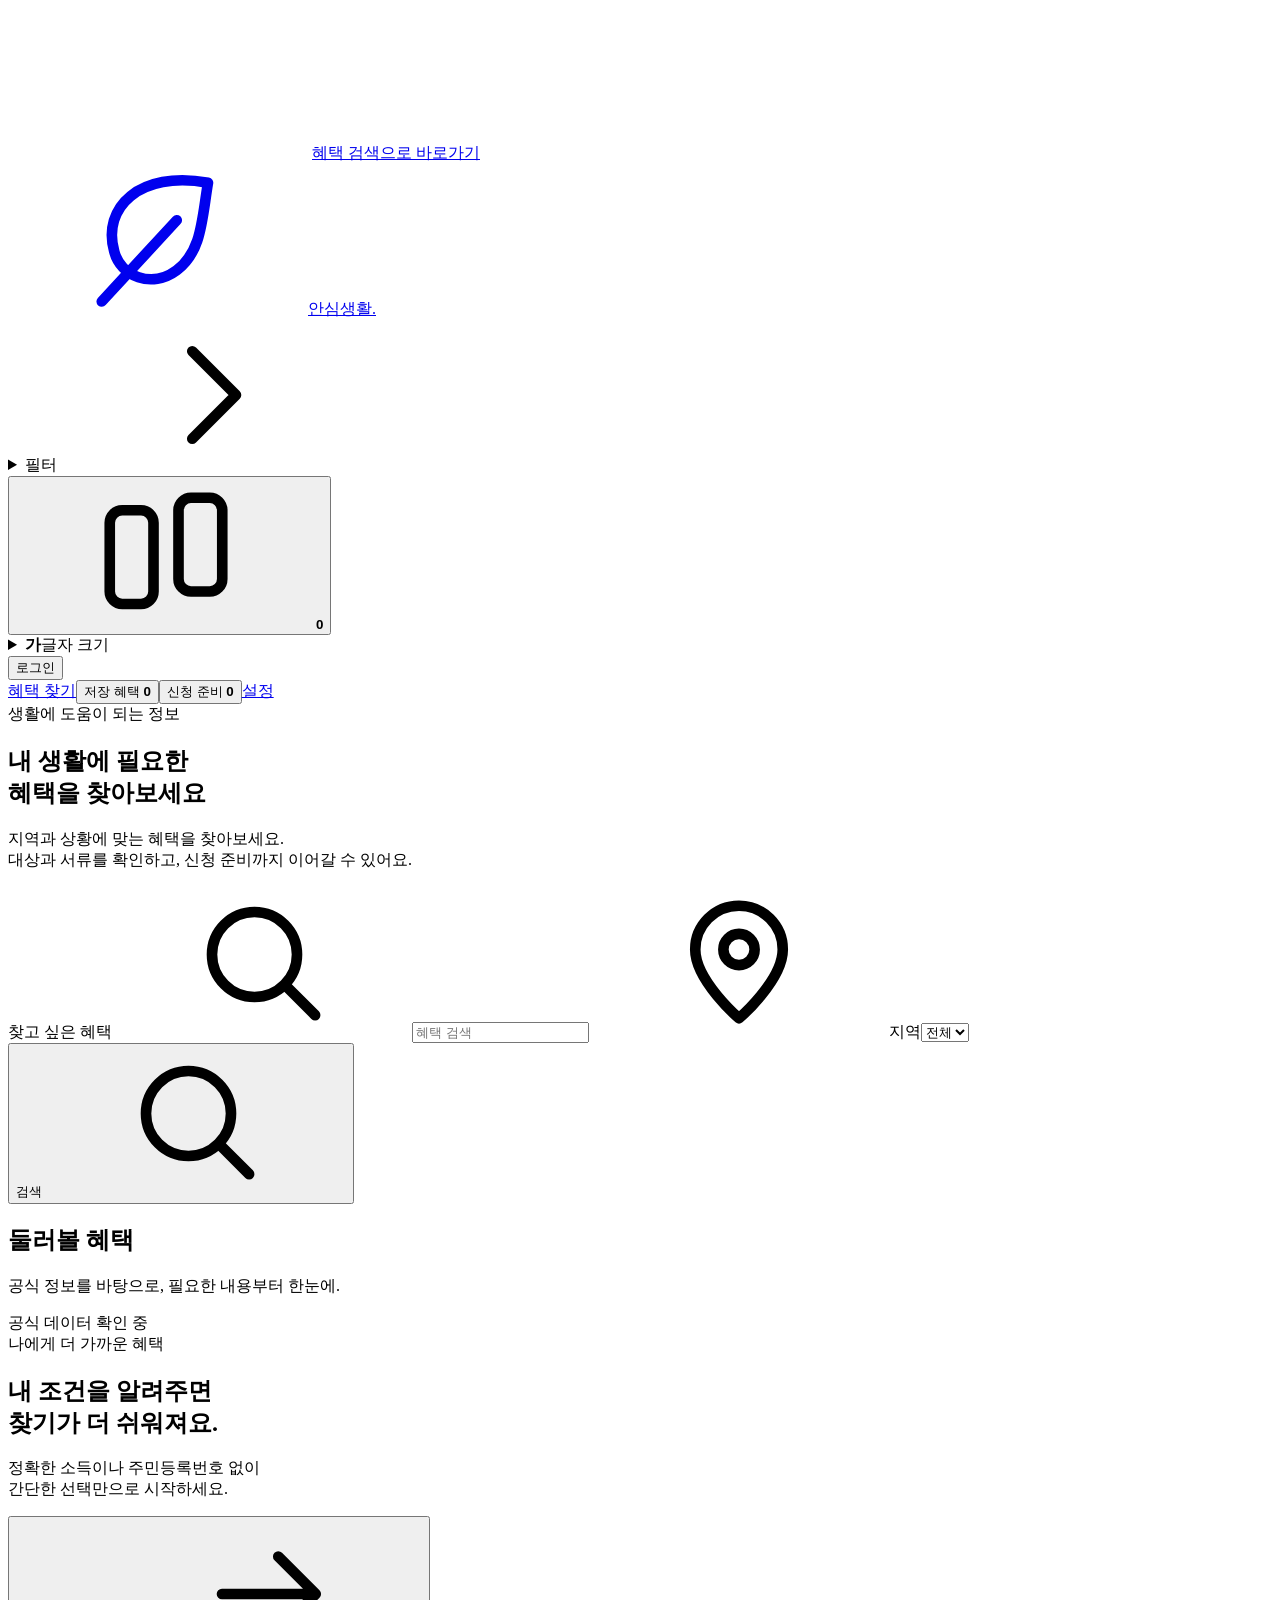
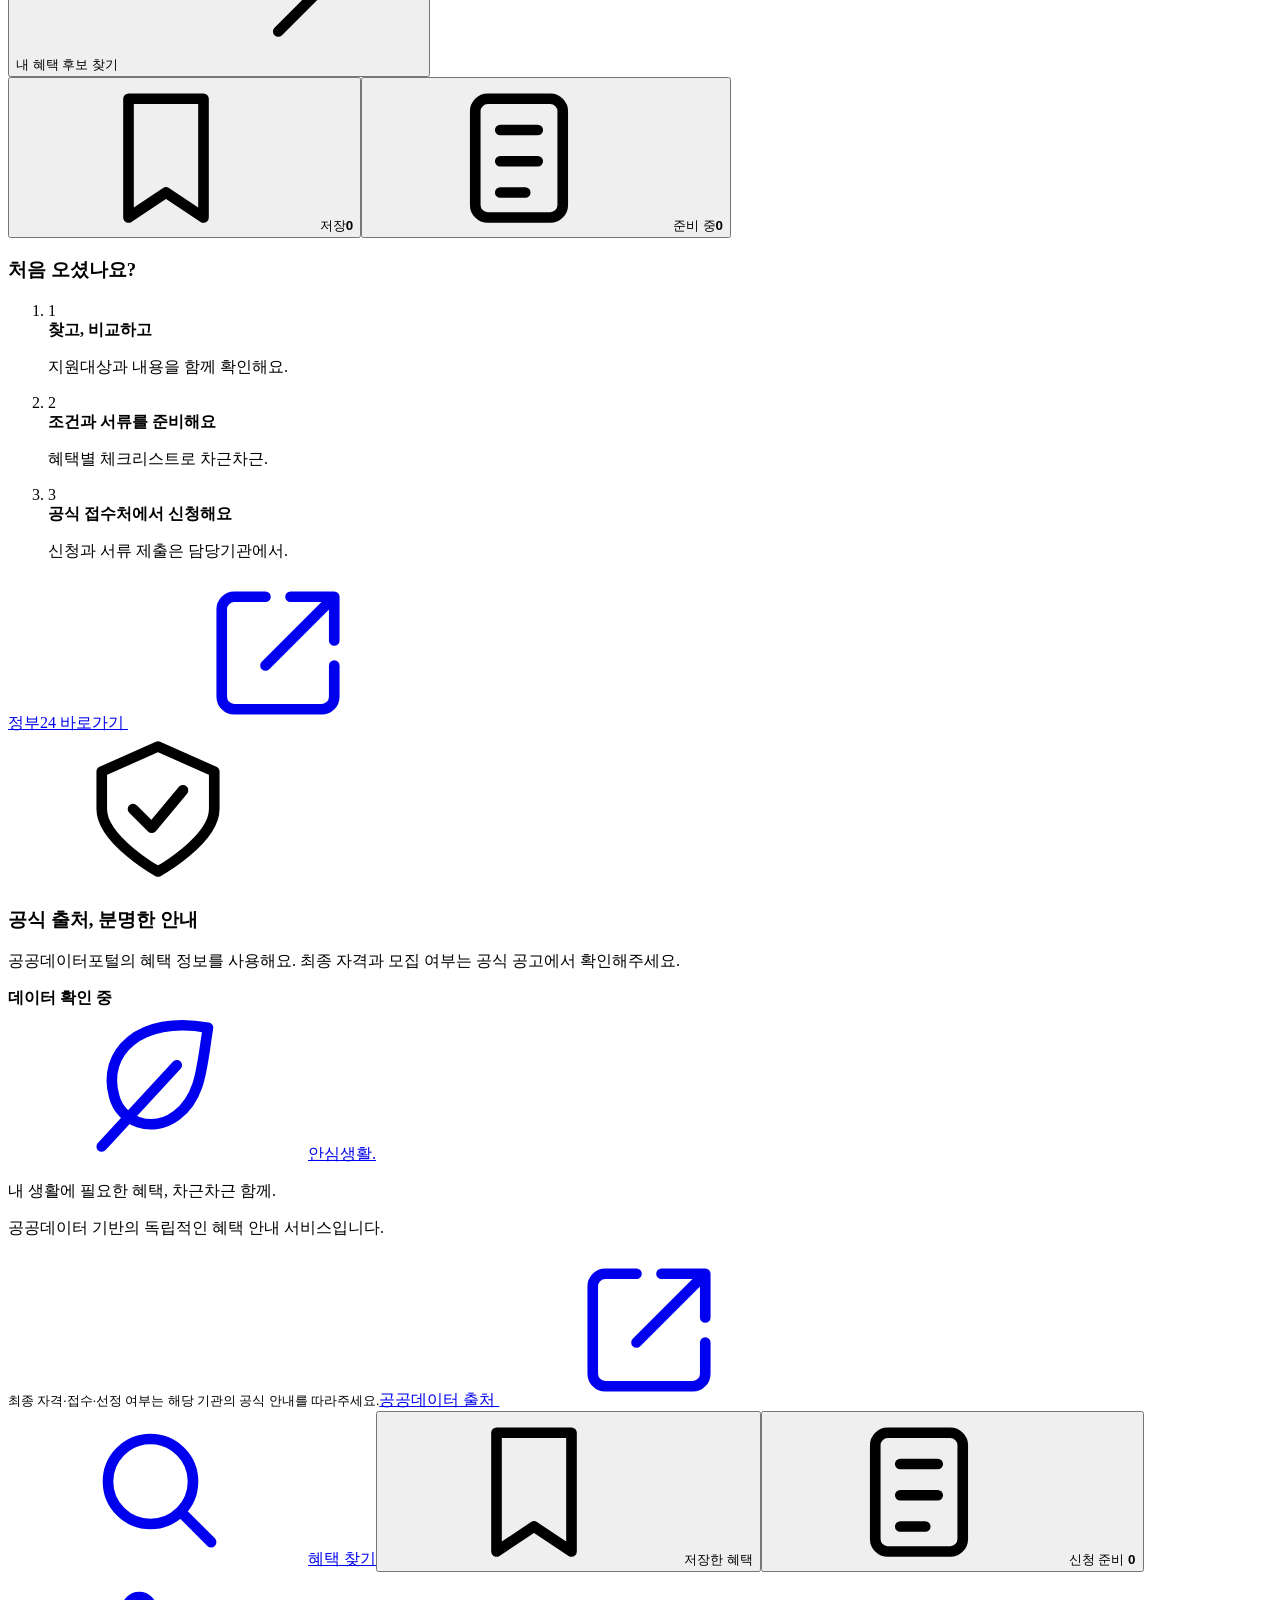
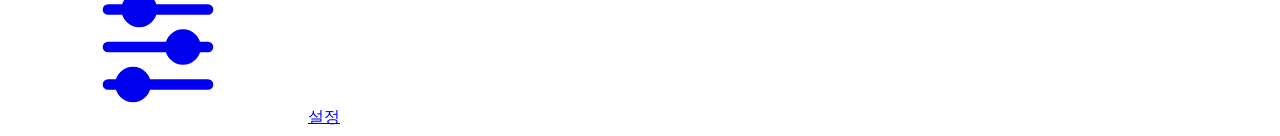
==== commit 8d9d1184: "Apply Tossbank editorial layout and Pretendard across service" ====
--- a/src/main/resources/static/index.html
+++ b/src/main/resources/static/index.html
@@ -3,8 +3,9 @@
 <meta charset="UTF-8"><meta name="viewport" content="width=device-width, initial-scale=1, viewport-fit=cover">
 <meta name="description" content="내 생활에 도움이 되는 정부·지자체 혜택. 지역과 상황에 맞게 찾고, 비교하고, 신청 준비까지 안심생활에서 이어가세요.">
 <meta name="theme-color" content="#ffffff"><title>안심생활 · 내 생활에 필요한 혜택</title>
-<link rel="icon" href="/favicon.svg" type="image/svg+xml"><link rel="stylesheet" href="/app.css?v=20261028-match-02"><link rel="stylesheet" href="/workspace.css?v=20261028-match-02"><script defer src="/workflow-core.js?v=20261028-match-02"></script><script defer src="/workspace.js?v=20261028-match-02"></script><script defer src="/app.js?v=20261028-match-02"></script>
-<link rel="stylesheet" href="/service.css?v=20261028-match-02"><script defer src="/service-ui.js?v=20261028-match-02"></script><link rel="stylesheet" href="/product.css?v=20261028-match-02"><script defer src="/product.js?v=20261028-match-02"></script></head><body><svg xmlns="http://www.w3.org/2000/svg" class="icon-sprite" aria-hidden="true"><symbol id="i-search" viewBox="0 0 24 24" fill="none" stroke="currentColor" stroke-width="1.7" stroke-linecap="round" stroke-linejoin="round"><circle cx="10.8" cy="10.8" r="6.8"/><path d="m16 16 4.5 4.5"/></symbol><symbol id="i-arrow" viewBox="0 0 24 24" fill="none" stroke="currentColor" stroke-width="1.7" stroke-linecap="round" stroke-linejoin="round"><path d="M4 12h15m-6-6 6 6-6 6"/></symbol><symbol id="i-chevron" viewBox="0 0 24 24" fill="none" stroke="currentColor" stroke-width="1.7" stroke-linecap="round" stroke-linejoin="round"><path d="m9 5 7 7-7 7"/></symbol><symbol id="i-home" viewBox="0 0 24 24" fill="none" stroke="currentColor" stroke-width="1.7" stroke-linecap="round" stroke-linejoin="round"><path d="m3 10 9-7 9 7v10a1 1 0 0 1-1 1h-5v-7H9v7H4a1 1 0 0 1-1-1Z"/></symbol><symbol id="i-wallet" viewBox="0 0 24 24" fill="none" stroke="currentColor" stroke-width="1.7" stroke-linecap="round" stroke-linejoin="round"><path d="M20 8V5a2 2 0 0 0-2-2L5 6a2 2 0 0 0-2 2v11a2 2 0 0 0 2 2h15V8H5a2 2 0 0 1 0-4"/><path d="M20 12h-5v5h5"/></symbol><symbol id="i-book" viewBox="0 0 24 24" fill="none" stroke="currentColor" stroke-width="1.7" stroke-linecap="round" stroke-linejoin="round"><path d="M12 5v16M3 3h5a4 4 0 0 1 4 4 4 4 0 0 1 4-4h5v16h-5a4 4 0 0 0-4 2 4 4 0 0 0-4-2H3Z"/></symbol><symbol id="i-work" viewBox="0 0 24 24" fill="none" stroke="currentColor" stroke-width="1.7" stroke-linecap="round" stroke-linejoin="round"><rect x="3" y="7" width="18" height="14" rx="3"/><path d="M8 7V4h8v3M3 12a25 25 0 0 0 18 0M12 12v4"/></symbol><symbol id="i-health" viewBox="0 0 24 24" fill="none" stroke="currentColor" stroke-width="1.7" stroke-linecap="round" stroke-linejoin="round"><path d="M9 3h6v6h6v6h-6v6H9v-6H3V9h6Z"/></symbol><symbol id="i-shield" viewBox="0 0 24 24" fill="none" stroke="currentColor" stroke-width="1.7" stroke-linecap="round" stroke-linejoin="round"><path d="M12 2 3 6v6c0 5 9 10 9 10s9-5 9-10V6Z"/><path d="m8 12 3 3 5-6"/></symbol><symbol id="i-heart" viewBox="0 0 24 24" fill="none" stroke="currentColor" stroke-width="1.7" stroke-linecap="round" stroke-linejoin="round"><path d="M20.8 4.6a5.5 5.5 0 0 0-7.8 0L12 5.7l-1.1-1.1a5.5 5.5 0 0 0-7.8 7.8L12 21l8.8-8.6a5.5 5.5 0 0 0 0-7.8Z"/></symbol><symbol id="i-care" viewBox="0 0 24 24" fill="none" stroke="currentColor" stroke-width="1.7" stroke-linecap="round" stroke-linejoin="round"><path d="M4 13v6l8 3 8-3v-6M4 16l8 3 8-3M12 15s-6-3.7-6-7a3.5 3.5 0 0 1 6-2.4A3.5 3.5 0 0 1 18 8c0 3.3-6 7-6 7Z"/></symbol><symbol id="i-sun" viewBox="0 0 24 24" fill="none" stroke="currentColor" stroke-width="1.7" stroke-linecap="round" stroke-linejoin="round"><circle cx="12" cy="12" r="4"/><path d="M12 2v2m0 16v2M2 12h2m16 0h2M5 5l1.5 1.5m11 11L19 19M5 19l1.5-1.5m11-11L19 5"/></symbol><symbol id="i-leaf" viewBox="0 0 24 24" fill="none" stroke="currentColor" stroke-width="1.7" stroke-linecap="round" stroke-linejoin="round"><path d="M20 3C9 1 3 7 5 14c1 4 6 6 10 3 4-3 4-8 5-14Z"/><path d="M3 22 15 9"/></symbol><symbol id="i-bookmark" viewBox="0 0 24 24" fill="none" stroke="currentColor" stroke-width="1.7" stroke-linecap="round" stroke-linejoin="round"><path d="M6 3h12v19l-6-4-6 4Z"/></symbol><symbol id="i-compare" viewBox="0 0 24 24" fill="none" stroke="currentColor" stroke-width="1.7" stroke-linecap="round" stroke-linejoin="round"><rect x="3" y="5" width="7" height="15" rx="2"/><rect x="14" y="3" width="7" height="15" rx="2"/></symbol><symbol id="i-check" viewBox="0 0 24 24" fill="none" stroke="currentColor" stroke-width="1.7" stroke-linecap="round" stroke-linejoin="round"><path d="m5 12 4 4L19 6"/></symbol><symbol id="i-clock" viewBox="0 0 24 24" fill="none" stroke="currentColor" stroke-width="1.7" stroke-linecap="round" stroke-linejoin="round"><circle cx="12" cy="12" r="9"/><path d="M12 7v5l3 2"/></symbol><symbol id="i-pin" viewBox="0 0 24 24" fill="none" stroke="currentColor" stroke-width="1.7" stroke-linecap="round" stroke-linejoin="round"><path d="M19 10c0 5-7 11-7 11S5 15 5 10a7 7 0 0 1 14 0Z"/><circle cx="12" cy="10" r="2.5"/></symbol><symbol id="i-spark" viewBox="0 0 24 24" fill="none" stroke="currentColor" stroke-width="1.7" stroke-linecap="round" stroke-linejoin="round"><path d="m12 2 2.5 7.5L22 12l-7.5 2.5L12 22l-2.5-7.5L2 12l7.5-2.5Z"/></symbol><symbol id="i-close" viewBox="0 0 24 24" fill="none" stroke="currentColor" stroke-width="1.7" stroke-linecap="round" stroke-linejoin="round"><path d="m6 6 12 12M6 18 18 6"/></symbol><symbol id="i-external" viewBox="0 0 24 24" fill="none" stroke="currentColor" stroke-width="1.7" stroke-linecap="round" stroke-linejoin="round"><path d="M14 3h7v7m0-7L10 14M10 3H5a2 2 0 0 0-2 2v14a2 2 0 0 0 2 2h14a2 2 0 0 0 2-2v-5"/></symbol><symbol id="i-list" viewBox="0 0 24 24" fill="none" stroke="currentColor" stroke-width="1.7" stroke-linecap="round" stroke-linejoin="round"><rect x="5" y="3" width="14" height="19" rx="2"/><path d="M9 8h6m-6 5h6m-6 5h4"/></symbol><symbol id="i-user" viewBox="0 0 24 24" fill="none" stroke="currentColor" stroke-width="1.7" stroke-linecap="round" stroke-linejoin="round"><circle cx="12" cy="8" r="4"/><path d="M4 22v-2a8 8 0 0 1 16 0v2"/></symbol><symbol id="i-settings" viewBox="0 0 24 24" fill="none" stroke="currentColor" stroke-width="1.7" stroke-linecap="round"><path d="M4 6h16M4 12h16M4 18h16"/><circle cx="9" cy="6" r="2" fill="currentColor"/><circle cx="16" cy="12" r="2" fill="currentColor"/><circle cx="8" cy="18" r="2" fill="currentColor"/></symbol></svg>
+<link rel="preload" href="/fonts/PretendardVariable.woff2?v=1.3.9" as="font" type="font/woff2" crossorigin>
+<link rel="icon" href="/favicon.svg" type="image/svg+xml"><link rel="stylesheet" href="/app.css?v=20261028-toss-01"><link rel="stylesheet" href="/workspace.css?v=20261028-toss-01"><script defer src="/workflow-core.js?v=20261028-toss-01"></script><script defer src="/workspace.js?v=20261028-toss-01"></script><script defer src="/app.js?v=20261028-toss-01"></script>
+<link rel="stylesheet" href="/service.css?v=20261028-toss-01"><script defer src="/service-ui.js?v=20261028-toss-01"></script><link rel="stylesheet" href="/product.css?v=20261028-toss-01"><script defer src="/product.js?v=20261028-toss-01"></script></head><body><svg xmlns="http://www.w3.org/2000/svg" class="icon-sprite" aria-hidden="true"><symbol id="i-search" viewBox="0 0 24 24" fill="none" stroke="currentColor" stroke-width="1.7" stroke-linecap="round" stroke-linejoin="round"><circle cx="10.8" cy="10.8" r="6.8"/><path d="m16 16 4.5 4.5"/></symbol><symbol id="i-arrow" viewBox="0 0 24 24" fill="none" stroke="currentColor" stroke-width="1.7" stroke-linecap="round" stroke-linejoin="round"><path d="M4 12h15m-6-6 6 6-6 6"/></symbol><symbol id="i-chevron" viewBox="0 0 24 24" fill="none" stroke="currentColor" stroke-width="1.7" stroke-linecap="round" stroke-linejoin="round"><path d="m9 5 7 7-7 7"/></symbol><symbol id="i-home" viewBox="0 0 24 24" fill="none" stroke="currentColor" stroke-width="1.7" stroke-linecap="round" stroke-linejoin="round"><path d="m3 10 9-7 9 7v10a1 1 0 0 1-1 1h-5v-7H9v7H4a1 1 0 0 1-1-1Z"/></symbol><symbol id="i-wallet" viewBox="0 0 24 24" fill="none" stroke="currentColor" stroke-width="1.7" stroke-linecap="round" stroke-linejoin="round"><path d="M20 8V5a2 2 0 0 0-2-2L5 6a2 2 0 0 0-2 2v11a2 2 0 0 0 2 2h15V8H5a2 2 0 0 1 0-4"/><path d="M20 12h-5v5h5"/></symbol><symbol id="i-book" viewBox="0 0 24 24" fill="none" stroke="currentColor" stroke-width="1.7" stroke-linecap="round" stroke-linejoin="round"><path d="M12 5v16M3 3h5a4 4 0 0 1 4 4 4 4 0 0 1 4-4h5v16h-5a4 4 0 0 0-4 2 4 4 0 0 0-4-2H3Z"/></symbol><symbol id="i-work" viewBox="0 0 24 24" fill="none" stroke="currentColor" stroke-width="1.7" stroke-linecap="round" stroke-linejoin="round"><rect x="3" y="7" width="18" height="14" rx="3"/><path d="M8 7V4h8v3M3 12a25 25 0 0 0 18 0M12 12v4"/></symbol><symbol id="i-health" viewBox="0 0 24 24" fill="none" stroke="currentColor" stroke-width="1.7" stroke-linecap="round" stroke-linejoin="round"><path d="M9 3h6v6h6v6h-6v6H9v-6H3V9h6Z"/></symbol><symbol id="i-shield" viewBox="0 0 24 24" fill="none" stroke="currentColor" stroke-width="1.7" stroke-linecap="round" stroke-linejoin="round"><path d="M12 2 3 6v6c0 5 9 10 9 10s9-5 9-10V6Z"/><path d="m8 12 3 3 5-6"/></symbol><symbol id="i-heart" viewBox="0 0 24 24" fill="none" stroke="currentColor" stroke-width="1.7" stroke-linecap="round" stroke-linejoin="round"><path d="M20.8 4.6a5.5 5.5 0 0 0-7.8 0L12 5.7l-1.1-1.1a5.5 5.5 0 0 0-7.8 7.8L12 21l8.8-8.6a5.5 5.5 0 0 0 0-7.8Z"/></symbol><symbol id="i-care" viewBox="0 0 24 24" fill="none" stroke="currentColor" stroke-width="1.7" stroke-linecap="round" stroke-linejoin="round"><path d="M4 13v6l8 3 8-3v-6M4 16l8 3 8-3M12 15s-6-3.7-6-7a3.5 3.5 0 0 1 6-2.4A3.5 3.5 0 0 1 18 8c0 3.3-6 7-6 7Z"/></symbol><symbol id="i-sun" viewBox="0 0 24 24" fill="none" stroke="currentColor" stroke-width="1.7" stroke-linecap="round" stroke-linejoin="round"><circle cx="12" cy="12" r="4"/><path d="M12 2v2m0 16v2M2 12h2m16 0h2M5 5l1.5 1.5m11 11L19 19M5 19l1.5-1.5m11-11L19 5"/></symbol><symbol id="i-leaf" viewBox="0 0 24 24" fill="none" stroke="currentColor" stroke-width="1.7" stroke-linecap="round" stroke-linejoin="round"><path d="M20 3C9 1 3 7 5 14c1 4 6 6 10 3 4-3 4-8 5-14Z"/><path d="M3 22 15 9"/></symbol><symbol id="i-bookmark" viewBox="0 0 24 24" fill="none" stroke="currentColor" stroke-width="1.7" stroke-linecap="round" stroke-linejoin="round"><path d="M6 3h12v19l-6-4-6 4Z"/></symbol><symbol id="i-compare" viewBox="0 0 24 24" fill="none" stroke="currentColor" stroke-width="1.7" stroke-linecap="round" stroke-linejoin="round"><rect x="3" y="5" width="7" height="15" rx="2"/><rect x="14" y="3" width="7" height="15" rx="2"/></symbol><symbol id="i-check" viewBox="0 0 24 24" fill="none" stroke="currentColor" stroke-width="1.7" stroke-linecap="round" stroke-linejoin="round"><path d="m5 12 4 4L19 6"/></symbol><symbol id="i-clock" viewBox="0 0 24 24" fill="none" stroke="currentColor" stroke-width="1.7" stroke-linecap="round" stroke-linejoin="round"><circle cx="12" cy="12" r="9"/><path d="M12 7v5l3 2"/></symbol><symbol id="i-pin" viewBox="0 0 24 24" fill="none" stroke="currentColor" stroke-width="1.7" stroke-linecap="round" stroke-linejoin="round"><path d="M19 10c0 5-7 11-7 11S5 15 5 10a7 7 0 0 1 14 0Z"/><circle cx="12" cy="10" r="2.5"/></symbol><symbol id="i-spark" viewBox="0 0 24 24" fill="none" stroke="currentColor" stroke-width="1.7" stroke-linecap="round" stroke-linejoin="round"><path d="m12 2 2.5 7.5L22 12l-7.5 2.5L12 22l-2.5-7.5L2 12l7.5-2.5Z"/></symbol><symbol id="i-close" viewBox="0 0 24 24" fill="none" stroke="currentColor" stroke-width="1.7" stroke-linecap="round" stroke-linejoin="round"><path d="m6 6 12 12M6 18 18 6"/></symbol><symbol id="i-external" viewBox="0 0 24 24" fill="none" stroke="currentColor" stroke-width="1.7" stroke-linecap="round" stroke-linejoin="round"><path d="M14 3h7v7m0-7L10 14M10 3H5a2 2 0 0 0-2 2v14a2 2 0 0 0 2 2h14a2 2 0 0 0 2-2v-5"/></symbol><symbol id="i-list" viewBox="0 0 24 24" fill="none" stroke="currentColor" stroke-width="1.7" stroke-linecap="round" stroke-linejoin="round"><rect x="5" y="3" width="14" height="19" rx="2"/><path d="M9 8h6m-6 5h6m-6 5h4"/></symbol><symbol id="i-user" viewBox="0 0 24 24" fill="none" stroke="currentColor" stroke-width="1.7" stroke-linecap="round" stroke-linejoin="round"><circle cx="12" cy="8" r="4"/><path d="M4 22v-2a8 8 0 0 1 16 0v2"/></symbol><symbol id="i-settings" viewBox="0 0 24 24" fill="none" stroke="currentColor" stroke-width="1.7" stroke-linecap="round"><path d="M4 6h16M4 12h16M4 18h16"/><circle cx="9" cy="6" r="2" fill="currentColor"/><circle cx="16" cy="12" r="2" fill="currentColor"/><circle cx="8" cy="18" r="2" fill="currentColor"/></symbol></svg>
 <a href="#benefitSearch" class="skip-link">혜택 검색으로 바로가기</a>
 <div class="site-shell">
 <header class="site-header"><div class="container header-inner"><a class="brand" href="#discover" data-view-link="discover" aria-label="안심생활 홈"><span class="brand-mark"><svg class="icon" aria-hidden="true"><use href="#i-leaf"/></svg></span><span>안심생활<span class="brand-dot">.</span></span></a><div class="header-actions"><details class="catalogue-options"><summary>필터 <svg class="icon" aria-hidden="true"><use href="#i-chevron"/></svg></summary><div class="catalogue-options-content"><div class="result-tools"><label class="result-sort"><span class="sr-only">정렬</span><select id="sortPrograms"><option value="recommended">추천순</option><option value="deadline">마감순</option><option value="online">온라인순</option></select></label></div><button id="diagnosisOpen" class="hero-guide-action" type="button">내 조건 <svg class="icon" aria-hidden="true"><use href="#i-arrow"/></svg></button><section class="category-section home-only"><div class="container"><details class="category-disclosure"><summary><span>분야별로 둘러보기</span><span>10개 분야 <svg class="icon" aria-hidden="true"><use href="#i-chevron"/></svg></span></summary><div id="categoryGrid" class="category-grid" aria-label="분야별 혜택"></div></details><div id="quickCategories" hidden></div></div></section><div class="filter-toolbar"><div id="quickFilters" class="quick-filters" aria-label="빠른 혜택 필터"><button class="active" type="button" data-result-filter="all">전체</button><button type="button" data-result-filter="urgent"><svg class="icon" aria-hidden="true"><use href="#i-clock"/></svg> 마감 임박</button><button type="button" data-result-filter="online">온라인 안내</button><button type="button" data-result-filter="matched">내 조건 일치</button></div><label class="closed-filter"><input id="hideClosed" type="checkbox" checked><span>모집 종료 제외</span></label><button id="resetSearch" class="text-button" type="button" hidden>초기화 <svg class="icon" aria-hidden="true"><use href="#i-close"/></svg></button></div>
@@ -16,8 +17,9 @@
 <section class="service-hero home-only" aria-labelledby="welcomeTitle">
 <div class="hero-wrap container">
   <div class="search-panel"><div class="hero-intro">
-    <h1 id="welcomeTitle" tabindex="-1">내게 필요한 혜택 찾기</h1>
-    <p class="hero-copy">지원 대상부터 신청 준비까지, 필요한 정보를 한곳에서.</p>
+    <span class="editorial-label">생활에 도움이 되는 정보</span>
+    <h1 id="welcomeTitle" tabindex="-1">내 생활에 필요한<br>혜택을 찾아보세요</h1>
+    <p class="hero-copy">지역과 상황에 맞는 혜택을 찾아보세요.<br>대상과 서류를 확인하고, 신청 준비까지 이어갈 수 있어요.</p>
   </div>
 <div id="benefitSearch" class="hero-search-wrap" tabindex="-1"><form id="searchForm" class="search-form"><label class="search-keyword"><span class="search-label">찾고 싶은 혜택</span><svg class="icon" aria-hidden="true"><use href="#i-search"/></svg><input id="keyword" type="search" placeholder="혜택 검색" maxlength="80" autocomplete="off"></label><label class="search-region"><svg class="icon" aria-hidden="true"><use href="#i-pin"/></svg><span class="search-label">지역</span><select id="region"><option value="">전체</option><option>전국</option><option>서울</option><option>부산</option><option>대구</option><option>인천</option><option>광주</option><option>대전</option><option>울산</option><option>세종</option><option>경기</option><option>강원</option><option>충북</option><option>충남</option><option>전북</option><option>전남</option><option>경북</option><option>경남</option><option>제주</option></select></label><label hidden><span>분야</span><select id="category"><option value="">전체 분야</option></select></label><button class="primary-button search-submit" type="submit" aria-label="혜택 검색"><span>검색</span> <svg class="icon" aria-hidden="true"><use href="#i-search"/></svg></button></form></div></div>
   <div class="topic-discovery">
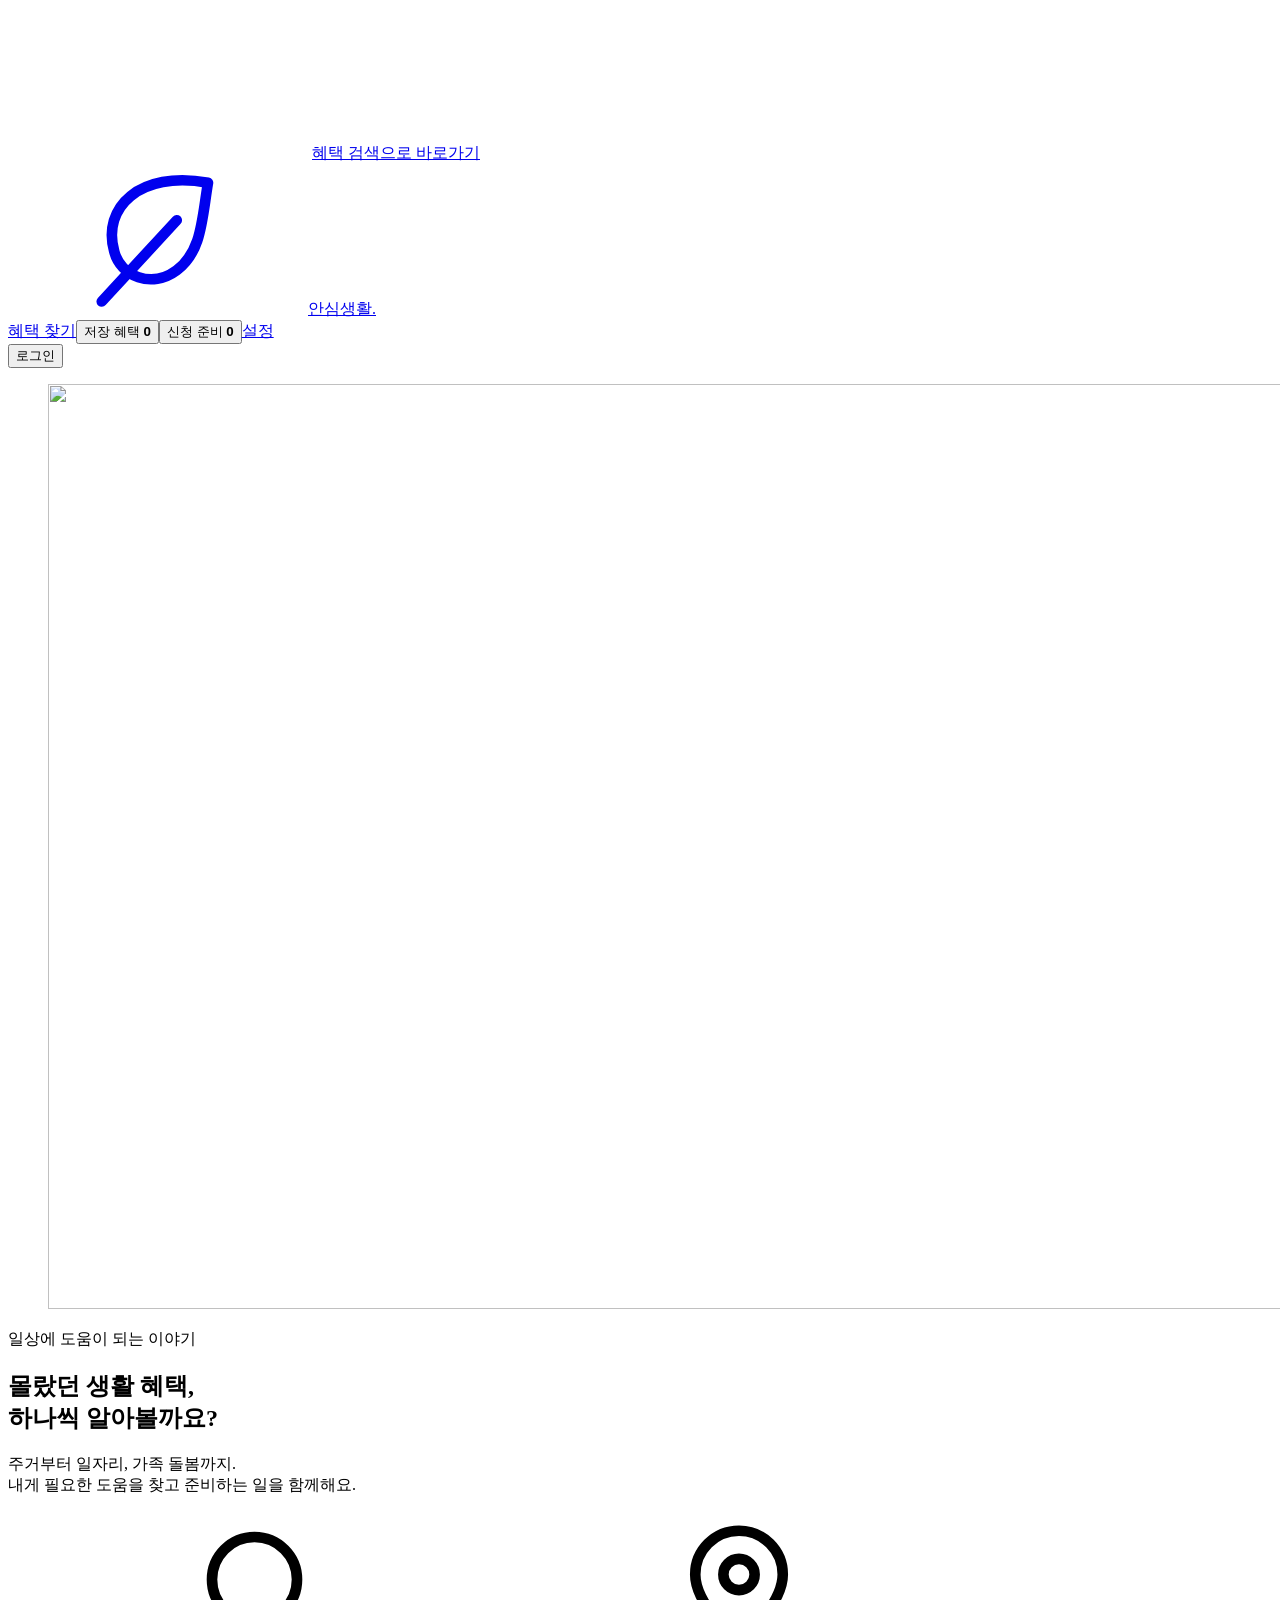
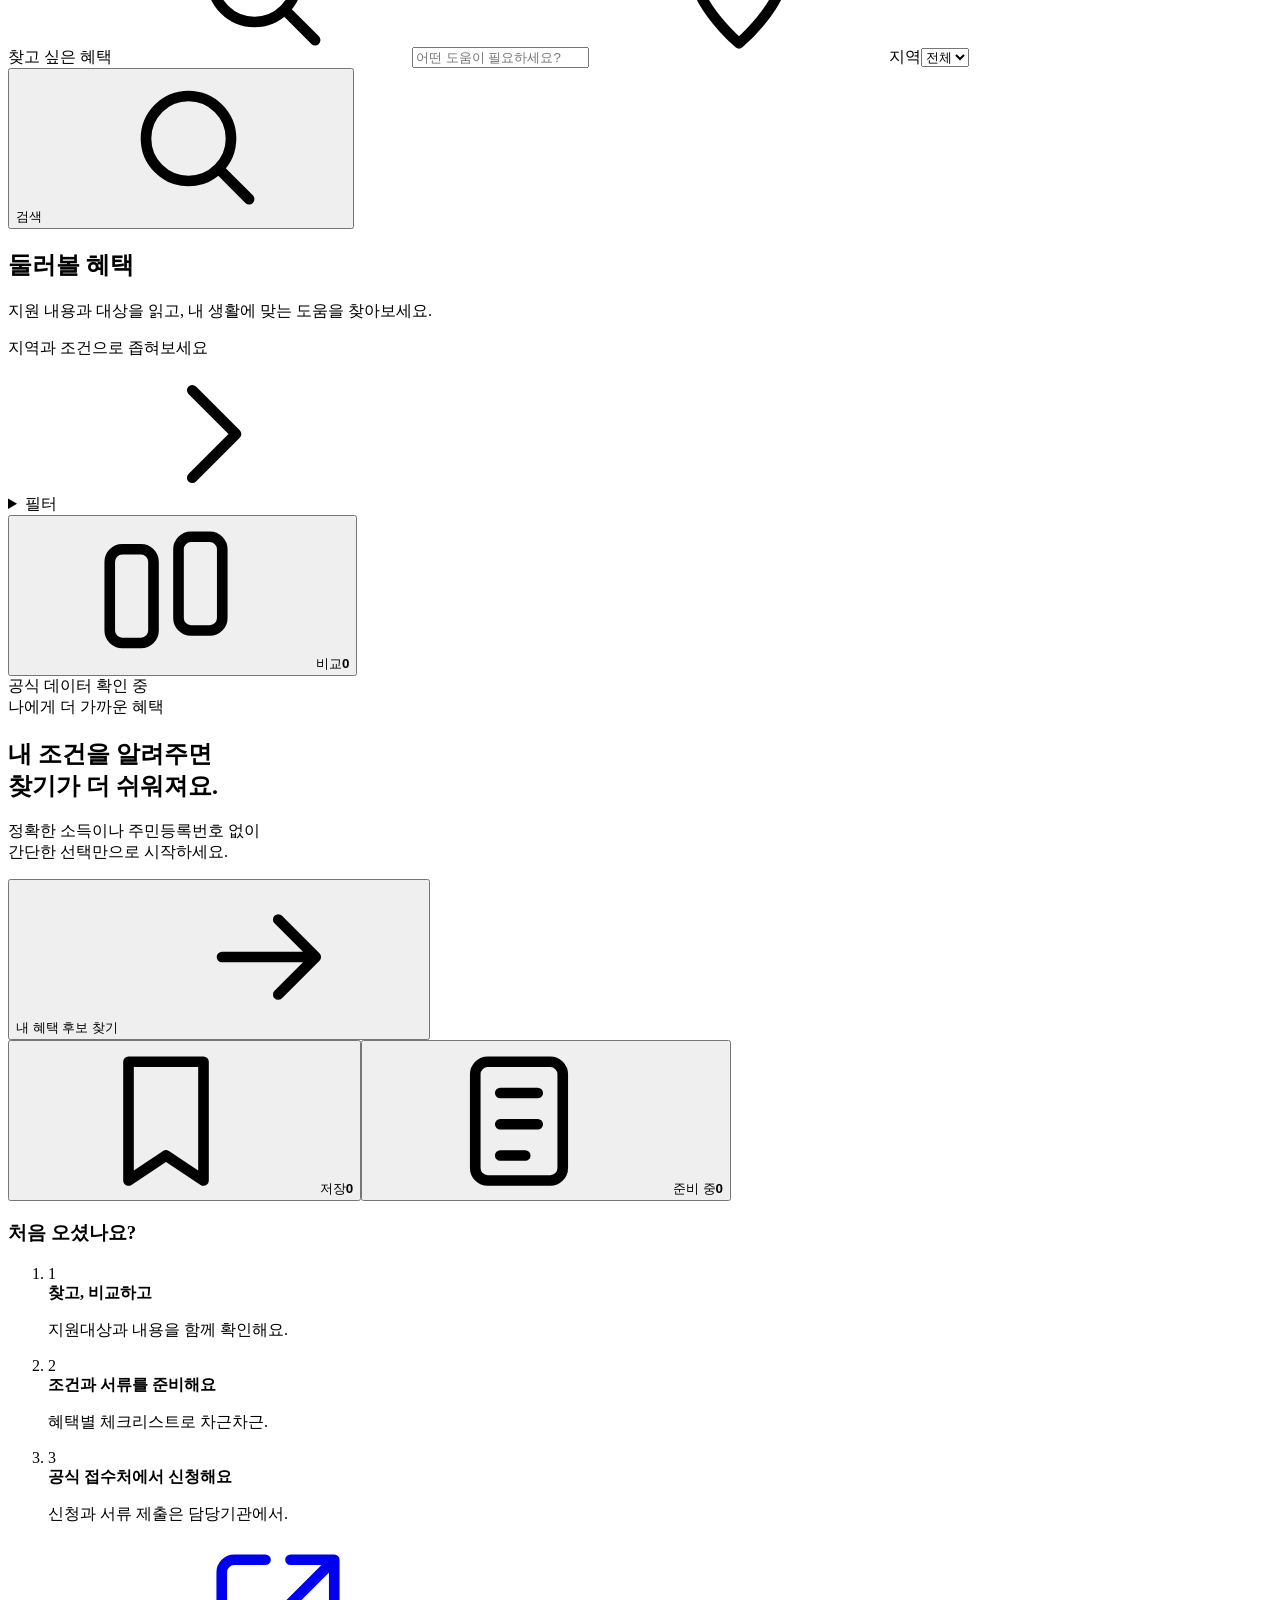
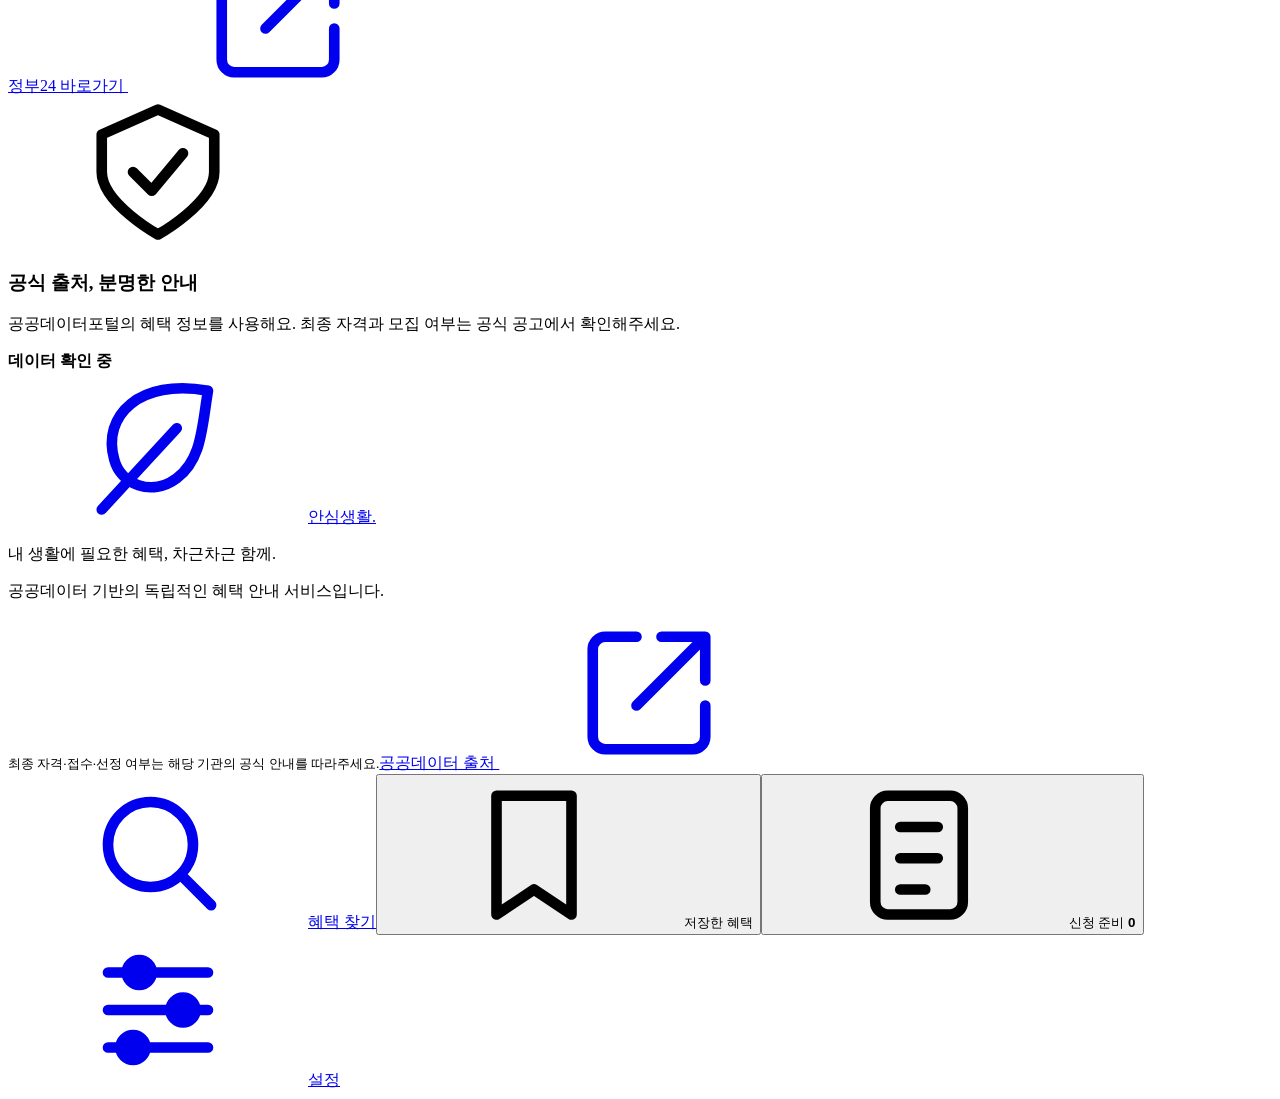
==== commit e43bede9: "Rebuild service around cover-first editorial pages and direct actions" ====
--- a/src/main/resources/static/index.html
+++ b/src/main/resources/static/index.html
@@ -4,24 +4,21 @@
 <meta name="description" content="내 생활에 도움이 되는 정부·지자체 혜택. 지역과 상황에 맞게 찾고, 비교하고, 신청 준비까지 안심생활에서 이어가세요.">
 <meta name="theme-color" content="#ffffff"><title>안심생활 · 내 생활에 필요한 혜택</title>
 <link rel="preload" href="/fonts/PretendardVariable.woff2?v=1.3.9" as="font" type="font/woff2" crossorigin>
-<link rel="icon" href="/favicon.svg" type="image/svg+xml"><link rel="stylesheet" href="/app.css?v=20261028-toss-01"><link rel="stylesheet" href="/workspace.css?v=20261028-toss-01"><script defer src="/workflow-core.js?v=20261028-toss-01"></script><script defer src="/workspace.js?v=20261028-toss-01"></script><script defer src="/app.js?v=20261028-toss-01"></script>
-<link rel="stylesheet" href="/service.css?v=20261028-toss-01"><script defer src="/service-ui.js?v=20261028-toss-01"></script><link rel="stylesheet" href="/product.css?v=20261028-toss-01"><script defer src="/product.js?v=20261028-toss-01"></script></head><body><svg xmlns="http://www.w3.org/2000/svg" class="icon-sprite" aria-hidden="true"><symbol id="i-search" viewBox="0 0 24 24" fill="none" stroke="currentColor" stroke-width="1.7" stroke-linecap="round" stroke-linejoin="round"><circle cx="10.8" cy="10.8" r="6.8"/><path d="m16 16 4.5 4.5"/></symbol><symbol id="i-arrow" viewBox="0 0 24 24" fill="none" stroke="currentColor" stroke-width="1.7" stroke-linecap="round" stroke-linejoin="round"><path d="M4 12h15m-6-6 6 6-6 6"/></symbol><symbol id="i-chevron" viewBox="0 0 24 24" fill="none" stroke="currentColor" stroke-width="1.7" stroke-linecap="round" stroke-linejoin="round"><path d="m9 5 7 7-7 7"/></symbol><symbol id="i-home" viewBox="0 0 24 24" fill="none" stroke="currentColor" stroke-width="1.7" stroke-linecap="round" stroke-linejoin="round"><path d="m3 10 9-7 9 7v10a1 1 0 0 1-1 1h-5v-7H9v7H4a1 1 0 0 1-1-1Z"/></symbol><symbol id="i-wallet" viewBox="0 0 24 24" fill="none" stroke="currentColor" stroke-width="1.7" stroke-linecap="round" stroke-linejoin="round"><path d="M20 8V5a2 2 0 0 0-2-2L5 6a2 2 0 0 0-2 2v11a2 2 0 0 0 2 2h15V8H5a2 2 0 0 1 0-4"/><path d="M20 12h-5v5h5"/></symbol><symbol id="i-book" viewBox="0 0 24 24" fill="none" stroke="currentColor" stroke-width="1.7" stroke-linecap="round" stroke-linejoin="round"><path d="M12 5v16M3 3h5a4 4 0 0 1 4 4 4 4 0 0 1 4-4h5v16h-5a4 4 0 0 0-4 2 4 4 0 0 0-4-2H3Z"/></symbol><symbol id="i-work" viewBox="0 0 24 24" fill="none" stroke="currentColor" stroke-width="1.7" stroke-linecap="round" stroke-linejoin="round"><rect x="3" y="7" width="18" height="14" rx="3"/><path d="M8 7V4h8v3M3 12a25 25 0 0 0 18 0M12 12v4"/></symbol><symbol id="i-health" viewBox="0 0 24 24" fill="none" stroke="currentColor" stroke-width="1.7" stroke-linecap="round" stroke-linejoin="round"><path d="M9 3h6v6h6v6h-6v6H9v-6H3V9h6Z"/></symbol><symbol id="i-shield" viewBox="0 0 24 24" fill="none" stroke="currentColor" stroke-width="1.7" stroke-linecap="round" stroke-linejoin="round"><path d="M12 2 3 6v6c0 5 9 10 9 10s9-5 9-10V6Z"/><path d="m8 12 3 3 5-6"/></symbol><symbol id="i-heart" viewBox="0 0 24 24" fill="none" stroke="currentColor" stroke-width="1.7" stroke-linecap="round" stroke-linejoin="round"><path d="M20.8 4.6a5.5 5.5 0 0 0-7.8 0L12 5.7l-1.1-1.1a5.5 5.5 0 0 0-7.8 7.8L12 21l8.8-8.6a5.5 5.5 0 0 0 0-7.8Z"/></symbol><symbol id="i-care" viewBox="0 0 24 24" fill="none" stroke="currentColor" stroke-width="1.7" stroke-linecap="round" stroke-linejoin="round"><path d="M4 13v6l8 3 8-3v-6M4 16l8 3 8-3M12 15s-6-3.7-6-7a3.5 3.5 0 0 1 6-2.4A3.5 3.5 0 0 1 18 8c0 3.3-6 7-6 7Z"/></symbol><symbol id="i-sun" viewBox="0 0 24 24" fill="none" stroke="currentColor" stroke-width="1.7" stroke-linecap="round" stroke-linejoin="round"><circle cx="12" cy="12" r="4"/><path d="M12 2v2m0 16v2M2 12h2m16 0h2M5 5l1.5 1.5m11 11L19 19M5 19l1.5-1.5m11-11L19 5"/></symbol><symbol id="i-leaf" viewBox="0 0 24 24" fill="none" stroke="currentColor" stroke-width="1.7" stroke-linecap="round" stroke-linejoin="round"><path d="M20 3C9 1 3 7 5 14c1 4 6 6 10 3 4-3 4-8 5-14Z"/><path d="M3 22 15 9"/></symbol><symbol id="i-bookmark" viewBox="0 0 24 24" fill="none" stroke="currentColor" stroke-width="1.7" stroke-linecap="round" stroke-linejoin="round"><path d="M6 3h12v19l-6-4-6 4Z"/></symbol><symbol id="i-compare" viewBox="0 0 24 24" fill="none" stroke="currentColor" stroke-width="1.7" stroke-linecap="round" stroke-linejoin="round"><rect x="3" y="5" width="7" height="15" rx="2"/><rect x="14" y="3" width="7" height="15" rx="2"/></symbol><symbol id="i-check" viewBox="0 0 24 24" fill="none" stroke="currentColor" stroke-width="1.7" stroke-linecap="round" stroke-linejoin="round"><path d="m5 12 4 4L19 6"/></symbol><symbol id="i-clock" viewBox="0 0 24 24" fill="none" stroke="currentColor" stroke-width="1.7" stroke-linecap="round" stroke-linejoin="round"><circle cx="12" cy="12" r="9"/><path d="M12 7v5l3 2"/></symbol><symbol id="i-pin" viewBox="0 0 24 24" fill="none" stroke="currentColor" stroke-width="1.7" stroke-linecap="round" stroke-linejoin="round"><path d="M19 10c0 5-7 11-7 11S5 15 5 10a7 7 0 0 1 14 0Z"/><circle cx="12" cy="10" r="2.5"/></symbol><symbol id="i-spark" viewBox="0 0 24 24" fill="none" stroke="currentColor" stroke-width="1.7" stroke-linecap="round" stroke-linejoin="round"><path d="m12 2 2.5 7.5L22 12l-7.5 2.5L12 22l-2.5-7.5L2 12l7.5-2.5Z"/></symbol><symbol id="i-close" viewBox="0 0 24 24" fill="none" stroke="currentColor" stroke-width="1.7" stroke-linecap="round" stroke-linejoin="round"><path d="m6 6 12 12M6 18 18 6"/></symbol><symbol id="i-external" viewBox="0 0 24 24" fill="none" stroke="currentColor" stroke-width="1.7" stroke-linecap="round" stroke-linejoin="round"><path d="M14 3h7v7m0-7L10 14M10 3H5a2 2 0 0 0-2 2v14a2 2 0 0 0 2 2h14a2 2 0 0 0 2-2v-5"/></symbol><symbol id="i-list" viewBox="0 0 24 24" fill="none" stroke="currentColor" stroke-width="1.7" stroke-linecap="round" stroke-linejoin="round"><rect x="5" y="3" width="14" height="19" rx="2"/><path d="M9 8h6m-6 5h6m-6 5h4"/></symbol><symbol id="i-user" viewBox="0 0 24 24" fill="none" stroke="currentColor" stroke-width="1.7" stroke-linecap="round" stroke-linejoin="round"><circle cx="12" cy="8" r="4"/><path d="M4 22v-2a8 8 0 0 1 16 0v2"/></symbol><symbol id="i-settings" viewBox="0 0 24 24" fill="none" stroke="currentColor" stroke-width="1.7" stroke-linecap="round"><path d="M4 6h16M4 12h16M4 18h16"/><circle cx="9" cy="6" r="2" fill="currentColor"/><circle cx="16" cy="12" r="2" fill="currentColor"/><circle cx="8" cy="18" r="2" fill="currentColor"/></symbol></svg>
+<link rel="icon" href="/favicon.svg" type="image/svg+xml"><link rel="stylesheet" href="/app.css?v=20261028-editorial-03"><link rel="stylesheet" href="/workspace.css?v=20261028-editorial-03"><script defer src="/workflow-core.js?v=20261028-editorial-03"></script><script defer src="/workspace.js?v=20261028-editorial-03"></script><script defer src="/app.js?v=20261028-editorial-03"></script>
+<link rel="stylesheet" href="/service.css?v=20261028-editorial-03"><script defer src="/service-ui.js?v=20261028-editorial-03"></script><link rel="stylesheet" href="/product.css?v=20261028-editorial-03"><script defer src="/product.js?v=20261028-editorial-03"></script></head><body><svg xmlns="http://www.w3.org/2000/svg" class="icon-sprite" aria-hidden="true"><symbol id="i-search" viewBox="0 0 24 24" fill="none" stroke="currentColor" stroke-width="1.7" stroke-linecap="round" stroke-linejoin="round"><circle cx="10.8" cy="10.8" r="6.8"/><path d="m16 16 4.5 4.5"/></symbol><symbol id="i-arrow" viewBox="0 0 24 24" fill="none" stroke="currentColor" stroke-width="1.7" stroke-linecap="round" stroke-linejoin="round"><path d="M4 12h15m-6-6 6 6-6 6"/></symbol><symbol id="i-chevron" viewBox="0 0 24 24" fill="none" stroke="currentColor" stroke-width="1.7" stroke-linecap="round" stroke-linejoin="round"><path d="m9 5 7 7-7 7"/></symbol><symbol id="i-home" viewBox="0 0 24 24" fill="none" stroke="currentColor" stroke-width="1.7" stroke-linecap="round" stroke-linejoin="round"><path d="m3 10 9-7 9 7v10a1 1 0 0 1-1 1h-5v-7H9v7H4a1 1 0 0 1-1-1Z"/></symbol><symbol id="i-wallet" viewBox="0 0 24 24" fill="none" stroke="currentColor" stroke-width="1.7" stroke-linecap="round" stroke-linejoin="round"><path d="M20 8V5a2 2 0 0 0-2-2L5 6a2 2 0 0 0-2 2v11a2 2 0 0 0 2 2h15V8H5a2 2 0 0 1 0-4"/><path d="M20 12h-5v5h5"/></symbol><symbol id="i-book" viewBox="0 0 24 24" fill="none" stroke="currentColor" stroke-width="1.7" stroke-linecap="round" stroke-linejoin="round"><path d="M12 5v16M3 3h5a4 4 0 0 1 4 4 4 4 0 0 1 4-4h5v16h-5a4 4 0 0 0-4 2 4 4 0 0 0-4-2H3Z"/></symbol><symbol id="i-work" viewBox="0 0 24 24" fill="none" stroke="currentColor" stroke-width="1.7" stroke-linecap="round" stroke-linejoin="round"><rect x="3" y="7" width="18" height="14" rx="3"/><path d="M8 7V4h8v3M3 12a25 25 0 0 0 18 0M12 12v4"/></symbol><symbol id="i-health" viewBox="0 0 24 24" fill="none" stroke="currentColor" stroke-width="1.7" stroke-linecap="round" stroke-linejoin="round"><path d="M9 3h6v6h6v6h-6v6H9v-6H3V9h6Z"/></symbol><symbol id="i-shield" viewBox="0 0 24 24" fill="none" stroke="currentColor" stroke-width="1.7" stroke-linecap="round" stroke-linejoin="round"><path d="M12 2 3 6v6c0 5 9 10 9 10s9-5 9-10V6Z"/><path d="m8 12 3 3 5-6"/></symbol><symbol id="i-heart" viewBox="0 0 24 24" fill="none" stroke="currentColor" stroke-width="1.7" stroke-linecap="round" stroke-linejoin="round"><path d="M20.8 4.6a5.5 5.5 0 0 0-7.8 0L12 5.7l-1.1-1.1a5.5 5.5 0 0 0-7.8 7.8L12 21l8.8-8.6a5.5 5.5 0 0 0 0-7.8Z"/></symbol><symbol id="i-care" viewBox="0 0 24 24" fill="none" stroke="currentColor" stroke-width="1.7" stroke-linecap="round" stroke-linejoin="round"><path d="M4 13v6l8 3 8-3v-6M4 16l8 3 8-3M12 15s-6-3.7-6-7a3.5 3.5 0 0 1 6-2.4A3.5 3.5 0 0 1 18 8c0 3.3-6 7-6 7Z"/></symbol><symbol id="i-sun" viewBox="0 0 24 24" fill="none" stroke="currentColor" stroke-width="1.7" stroke-linecap="round" stroke-linejoin="round"><circle cx="12" cy="12" r="4"/><path d="M12 2v2m0 16v2M2 12h2m16 0h2M5 5l1.5 1.5m11 11L19 19M5 19l1.5-1.5m11-11L19 5"/></symbol><symbol id="i-leaf" viewBox="0 0 24 24" fill="none" stroke="currentColor" stroke-width="1.7" stroke-linecap="round" stroke-linejoin="round"><path d="M20 3C9 1 3 7 5 14c1 4 6 6 10 3 4-3 4-8 5-14Z"/><path d="M3 22 15 9"/></symbol><symbol id="i-bookmark" viewBox="0 0 24 24" fill="none" stroke="currentColor" stroke-width="1.7" stroke-linecap="round" stroke-linejoin="round"><path d="M6 3h12v19l-6-4-6 4Z"/></symbol><symbol id="i-compare" viewBox="0 0 24 24" fill="none" stroke="currentColor" stroke-width="1.7" stroke-linecap="round" stroke-linejoin="round"><rect x="3" y="5" width="7" height="15" rx="2"/><rect x="14" y="3" width="7" height="15" rx="2"/></symbol><symbol id="i-check" viewBox="0 0 24 24" fill="none" stroke="currentColor" stroke-width="1.7" stroke-linecap="round" stroke-linejoin="round"><path d="m5 12 4 4L19 6"/></symbol><symbol id="i-clock" viewBox="0 0 24 24" fill="none" stroke="currentColor" stroke-width="1.7" stroke-linecap="round" stroke-linejoin="round"><circle cx="12" cy="12" r="9"/><path d="M12 7v5l3 2"/></symbol><symbol id="i-pin" viewBox="0 0 24 24" fill="none" stroke="currentColor" stroke-width="1.7" stroke-linecap="round" stroke-linejoin="round"><path d="M19 10c0 5-7 11-7 11S5 15 5 10a7 7 0 0 1 14 0Z"/><circle cx="12" cy="10" r="2.5"/></symbol><symbol id="i-spark" viewBox="0 0 24 24" fill="none" stroke="currentColor" stroke-width="1.7" stroke-linecap="round" stroke-linejoin="round"><path d="m12 2 2.5 7.5L22 12l-7.5 2.5L12 22l-2.5-7.5L2 12l7.5-2.5Z"/></symbol><symbol id="i-close" viewBox="0 0 24 24" fill="none" stroke="currentColor" stroke-width="1.7" stroke-linecap="round" stroke-linejoin="round"><path d="m6 6 12 12M6 18 18 6"/></symbol><symbol id="i-external" viewBox="0 0 24 24" fill="none" stroke="currentColor" stroke-width="1.7" stroke-linecap="round" stroke-linejoin="round"><path d="M14 3h7v7m0-7L10 14M10 3H5a2 2 0 0 0-2 2v14a2 2 0 0 0 2 2h14a2 2 0 0 0 2-2v-5"/></symbol><symbol id="i-list" viewBox="0 0 24 24" fill="none" stroke="currentColor" stroke-width="1.7" stroke-linecap="round" stroke-linejoin="round"><rect x="5" y="3" width="14" height="19" rx="2"/><path d="M9 8h6m-6 5h6m-6 5h4"/></symbol><symbol id="i-user" viewBox="0 0 24 24" fill="none" stroke="currentColor" stroke-width="1.7" stroke-linecap="round" stroke-linejoin="round"><circle cx="12" cy="8" r="4"/><path d="M4 22v-2a8 8 0 0 1 16 0v2"/></symbol><symbol id="i-settings" viewBox="0 0 24 24" fill="none" stroke="currentColor" stroke-width="1.7" stroke-linecap="round"><path d="M4 6h16M4 12h16M4 18h16"/><circle cx="9" cy="6" r="2" fill="currentColor"/><circle cx="16" cy="12" r="2" fill="currentColor"/><circle cx="8" cy="18" r="2" fill="currentColor"/></symbol></svg>
 <a href="#benefitSearch" class="skip-link">혜택 검색으로 바로가기</a>
 <div class="site-shell">
-<header class="site-header"><div class="container header-inner"><a class="brand" href="#discover" data-view-link="discover" aria-label="안심생활 홈"><span class="brand-mark"><svg class="icon" aria-hidden="true"><use href="#i-leaf"/></svg></span><span>안심생활<span class="brand-dot">.</span></span></a><div class="header-actions"><details class="catalogue-options"><summary>필터 <svg class="icon" aria-hidden="true"><use href="#i-chevron"/></svg></summary><div class="catalogue-options-content"><div class="result-tools"><label class="result-sort"><span class="sr-only">정렬</span><select id="sortPrograms"><option value="recommended">추천순</option><option value="deadline">마감순</option><option value="online">온라인순</option></select></label></div><button id="diagnosisOpen" class="hero-guide-action" type="button">내 조건 <svg class="icon" aria-hidden="true"><use href="#i-arrow"/></svg></button><section class="category-section home-only"><div class="container"><details class="category-disclosure"><summary><span>분야별로 둘러보기</span><span>10개 분야 <svg class="icon" aria-hidden="true"><use href="#i-chevron"/></svg></span></summary><div id="categoryGrid" class="category-grid" aria-label="분야별 혜택"></div></details><div id="quickCategories" hidden></div></div></section><div class="filter-toolbar"><div id="quickFilters" class="quick-filters" aria-label="빠른 혜택 필터"><button class="active" type="button" data-result-filter="all">전체</button><button type="button" data-result-filter="urgent"><svg class="icon" aria-hidden="true"><use href="#i-clock"/></svg> 마감 임박</button><button type="button" data-result-filter="online">온라인 안내</button><button type="button" data-result-filter="matched">내 조건 일치</button></div><label class="closed-filter"><input id="hideClosed" type="checkbox" checked><span>모집 종료 제외</span></label><button id="resetSearch" class="text-button" type="button" hidden>초기화 <svg class="icon" aria-hidden="true"><use href="#i-close"/></svg></button></div>
-<details id="searchTools" class="search-tools"><summary><span id="searchOptionsLabel">검색 조건 저장·공유</span><svg class="icon" aria-hidden="true"><use href="#i-chevron"/></svg></summary><section class="saved-searches" aria-labelledby="savedSearchTitle">
-<div class="saved-search-heading"><div><h2 id="savedSearchTitle">자주 찾는 조건</h2><p id="savedSearchEmpty">이 브라우저에 최대 6개 저장돼요.</p></div><div class="saved-search-actions"><button id="saveSearch" class="text-button" type="button"><svg class="icon" aria-hidden="true"><use href="#i-bookmark"/></svg> 검색 조건 저장</button><button id="shareSearch" class="text-button" type="button"><svg class="icon" aria-hidden="true"><use href="#i-external"/></svg> 검색 링크 공유</button></div></div>
-<div id="savedSearchList" class="saved-search-list" aria-label="저장한 검색 조건" hidden></div>
-</section></details></div></details><button id="compareToggle" class="header-compare" type="button" aria-label="혜택 비교"><svg class="icon" aria-hidden="true"><use href="#i-compare"/></svg><b id="comparisonCount">0</b></button><details id="textSizeMenu" class="text-size-menu"><summary aria-label="글자 크기"><b>가</b><span>글자 크기</span></summary><div class="text-size-options"><p>편한 크기로 읽으세요</p><button type="button" data-text-size="normal" aria-pressed="false">보통</button><button type="button" data-text-size="large" aria-pressed="false">크게</button><button type="button" data-text-size="larger" aria-pressed="false">더 크게</button></div></details><button id="accountButton" class="ghost-button account-button" type="button">로그인</button></div></div><nav class="desktop-nav" aria-label="주요 메뉴"><a href="#discover" data-view-link="discover">혜택 찾기</a><button id="savedToggle" type="button" data-view-link="saved">저장 혜택 <b id="savedCount">0</b></button><button id="applicationToggle" type="button" data-view-link="prepare">신청 준비 <b id="applicationCount">0</b></button><a href="#settings" data-view-link="settings">설정</a></nav></header>
+<header class="site-header"><div class="container header-inner"><a class="brand" href="#discover" data-view-link="discover" aria-label="안심생활 홈"><span class="brand-mark"><svg class="icon" aria-hidden="true"><use href="#i-leaf"/></svg></span><span>안심생활<span class="brand-dot">.</span></span></a><nav class="desktop-nav" aria-label="주요 메뉴"><a href="#discover" data-view-link="discover">혜택 찾기</a><button id="savedToggle" type="button" data-view-link="saved">저장 혜택 <b id="savedCount">0</b></button><button id="applicationToggle" type="button" data-view-link="prepare">신청 준비 <b id="applicationCount">0</b></button><a href="#settings" data-view-link="settings">설정</a></nav><div class="header-actions"><button id="accountButton" class="ghost-button account-button" type="button">로그인</button></div></div></header>
 <main id="top">
 <section class="service-hero home-only" aria-labelledby="welcomeTitle">
 <div class="hero-wrap container">
+  <figure class="editorial-cover"><img src="/assets/life-cover.png" width="1701" height="925" alt="" fetchpriority="high" decoding="async"></figure>
   <div class="search-panel"><div class="hero-intro">
-    <span class="editorial-label">생활에 도움이 되는 정보</span>
-    <h1 id="welcomeTitle" tabindex="-1">내 생활에 필요한<br>혜택을 찾아보세요</h1>
-    <p class="hero-copy">지역과 상황에 맞는 혜택을 찾아보세요.<br>대상과 서류를 확인하고, 신청 준비까지 이어갈 수 있어요.</p>
+    <span class="editorial-label">일상에 도움이 되는 이야기</span>
+    <h1 id="welcomeTitle" tabindex="-1">몰랐던 생활 혜택,<br>하나씩 알아볼까요?</h1>
+    <p class="hero-copy">주거부터 일자리, 가족 돌봄까지.<br>내게 필요한 도움을 찾고 준비하는 일을 함께해요.</p>
   </div>
-<div id="benefitSearch" class="hero-search-wrap" tabindex="-1"><form id="searchForm" class="search-form"><label class="search-keyword"><span class="search-label">찾고 싶은 혜택</span><svg class="icon" aria-hidden="true"><use href="#i-search"/></svg><input id="keyword" type="search" placeholder="혜택 검색" maxlength="80" autocomplete="off"></label><label class="search-region"><svg class="icon" aria-hidden="true"><use href="#i-pin"/></svg><span class="search-label">지역</span><select id="region"><option value="">전체</option><option>전국</option><option>서울</option><option>부산</option><option>대구</option><option>인천</option><option>광주</option><option>대전</option><option>울산</option><option>세종</option><option>경기</option><option>강원</option><option>충북</option><option>충남</option><option>전북</option><option>전남</option><option>경북</option><option>경남</option><option>제주</option></select></label><label hidden><span>분야</span><select id="category"><option value="">전체 분야</option></select></label><button class="primary-button search-submit" type="submit" aria-label="혜택 검색"><span>검색</span> <svg class="icon" aria-hidden="true"><use href="#i-search"/></svg></button></form></div></div>
+<div id="benefitSearch" class="hero-search-wrap" tabindex="-1"><form id="searchForm" class="search-form"><label class="search-keyword"><span class="search-label">찾고 싶은 혜택</span><svg class="icon" aria-hidden="true"><use href="#i-search"/></svg><input id="keyword" type="search" placeholder="어떤 도움이 필요하세요?" maxlength="80" autocomplete="off"></label><label class="search-region"><svg class="icon" aria-hidden="true"><use href="#i-pin"/></svg><span class="search-label">지역</span><select id="region"><option value="">전체</option><option>전국</option><option>서울</option><option>부산</option><option>대구</option><option>인천</option><option>광주</option><option>대전</option><option>울산</option><option>세종</option><option>경기</option><option>강원</option><option>충북</option><option>충남</option><option>전북</option><option>전남</option><option>경북</option><option>경남</option><option>제주</option></select></label><label hidden><span>분야</span><select id="category"><option value="">전체 분야</option></select></label><button class="primary-button search-submit" type="submit" aria-label="혜택 검색"><span>검색</span> <svg class="icon" aria-hidden="true"><use href="#i-search"/></svg></button></form></div></div>
   <div class="topic-discovery">
   <div id="topicList" class="topic-list" role="group" aria-label="생활 상황별 모아보기"></div></div>
 </div></section>
@@ -46,7 +43,12 @@
 <p id="applicationResultCount" class="application-result-count" role="status"></p><div id="applicationList" class="application-list"></div></section>
 <section id="savedSection" class="saved-section container" hidden><div class="section-title-row"><div><span class="eyebrow">다시 찾아보고 싶은 도움</span><h1 tabindex="-1">저장한 혜택</h1><p class="section-description">이 브라우저에 저장돼요. 다시 찾아볼 때 꺼내보세요.</p></div><button type="button" class="text-button" data-hide-section="savedSection">닫기 <svg class="icon" aria-hidden="true"><use href="#i-close"/></svg></button></div><div class="saved-toolbar"><label class="workspace-search"><svg class="icon" aria-hidden="true"><use href="#i-search"/></svg><span class="sr-only">저장한 혜택 검색</span><input id="savedKeyword" type="search" placeholder="저장한 혜택에서 찾기" maxlength="80"></label><label class="workspace-sort"><span class="sr-only">저장 목록 정렬</span><select id="savedSort"><option value="saved">최근 저장순</option><option value="deadline">마감 가까운순</option></select></label></div><p id="savedResults" class="saved-result-count" role="status"></p><div id="savedList" class="saved-list"></div></section>
 <section class="results-layout container home-only" aria-labelledby="programsHeading">
-<div class="result-panel"><div class="result-heading"><div><h2 id="programsHeading"><span id="resultsTitle">둘러볼 혜택</span> <span id="count" aria-live="polite"></span></h2><p id="resultSubcopy">공식 정보를 바탕으로, 필요한 내용부터 한눈에.</p></div></div>
+<div class="result-panel"><div class="result-heading"><div><h2 id="programsHeading"><span id="resultsTitle">둘러볼 혜택</span> <span id="count" aria-live="polite"></span></h2><p id="resultSubcopy">지원 내용과 대상을 읽고, 내 생활에 맞는 도움을 찾아보세요.</p></div></div>
+<div class="catalogue-toolbar"><span>지역과 조건으로 좁혀보세요</span><div class="catalogue-actions"><details class="catalogue-options"><summary>필터 <svg class="icon" aria-hidden="true"><use href="#i-chevron"/></svg></summary><div class="catalogue-options-content"><div class="result-tools"><label class="result-sort"><span class="sr-only">정렬</span><select id="sortPrograms"><option value="recommended">추천순</option><option value="deadline">마감순</option><option value="online">온라인순</option></select></label></div><button id="diagnosisOpen" class="hero-guide-action" type="button">내 조건 <svg class="icon" aria-hidden="true"><use href="#i-arrow"/></svg></button><section class="category-section home-only"><div class="container"><details class="category-disclosure"><summary><span>분야별로 둘러보기</span><span>10개 분야 <svg class="icon" aria-hidden="true"><use href="#i-chevron"/></svg></span></summary><div id="categoryGrid" class="category-grid" aria-label="분야별 혜택"></div></details><div id="quickCategories" hidden></div></div></section><div class="filter-toolbar"><div id="quickFilters" class="quick-filters" aria-label="빠른 혜택 필터"><button class="active" type="button" data-result-filter="all">전체</button><button type="button" data-result-filter="urgent"><svg class="icon" aria-hidden="true"><use href="#i-clock"/></svg> 마감 임박</button><button type="button" data-result-filter="online">온라인 안내</button><button type="button" data-result-filter="matched">내 조건 일치</button></div><label class="closed-filter"><input id="hideClosed" type="checkbox" checked><span>모집 종료 제외</span></label><button id="resetSearch" class="text-button" type="button" hidden>초기화 <svg class="icon" aria-hidden="true"><use href="#i-close"/></svg></button></div>
+<details id="searchTools" class="search-tools"><summary><span id="searchOptionsLabel">검색 조건 저장·공유</span><svg class="icon" aria-hidden="true"><use href="#i-chevron"/></svg></summary><section class="saved-searches" aria-labelledby="savedSearchTitle">
+<div class="saved-search-heading"><div><h2 id="savedSearchTitle">자주 찾는 조건</h2><p id="savedSearchEmpty">이 브라우저에 최대 6개 저장돼요.</p></div><div class="saved-search-actions"><button id="saveSearch" class="text-button" type="button"><svg class="icon" aria-hidden="true"><use href="#i-bookmark"/></svg> 검색 조건 저장</button><button id="shareSearch" class="text-button" type="button"><svg class="icon" aria-hidden="true"><use href="#i-external"/></svg> 검색 링크 공유</button></div></div>
+<div id="savedSearchList" class="saved-search-list" aria-label="저장한 검색 조건" hidden></div>
+</section></details></div></details><button id="compareToggle" class="header-compare" type="button" aria-label="혜택 비교"><svg class="icon" aria-hidden="true"><use href="#i-compare"/></svg><span>비교</span><b id="comparisonCount">0</b></button></div></div>
 <div class="result-overview" hidden><strong id="resultHeadline"></strong><div id="activeCriteria" class="active-criteria"></div><p id="resultOverviewCopy" hidden></p></div>
 <div id="comparisonDock" class="comparison-dock" hidden><span><svg class="icon" aria-hidden="true"><use href="#i-compare"/></svg> <span class="dock-label">혜택 <b id="dockCount">0</b>개</span></span><button id="dockCompare" type="button">비교하기 <svg class="icon" aria-hidden="true"><use href="#i-arrow"/></svg></button></div><div id="programList" class="program-grid" aria-live="polite" aria-busy="false"></div><button id="loadMore" class="load-more" type="button" hidden>혜택 더 보기 <svg class="icon" aria-hidden="true"><use href="#i-arrow"/></svg></button>
 <div class="data-note"><span id="syncDot" class="data-dot"></span><span id="resultSourceStatus">공식 데이터 확인 중</span><span id="syncStatus" class="sr-only"></span><span id="syncUpdatedAt" class="sr-only"></span></div>
@@ -56,7 +58,7 @@
 <section class="guide-panel" id="journey"><h3>처음 오셨나요?</h3><ol><li><span>1</span><div><strong>찾고, 비교하고</strong><p>지원대상과 내용을 함께 확인해요.</p></div></li><li><span>2</span><div><strong>조건과 서류를 준비해요</strong><p>혜택별 체크리스트로 차근차근.</p></div></li><li><span>3</span><div><strong>공식 접수처에서 신청해요</strong><p>신청과 서류 제출은 담당기관에서.</p></div></li></ol><a href="https://www.gov.kr/" target="_blank" rel="noopener noreferrer">정부24 바로가기 <svg class="icon" aria-hidden="true"><use href="#i-external"/></svg></a></section>
 <section class="source-panel"><span class="source-check"><svg class="icon" aria-hidden="true"><use href="#i-shield"/></svg></span><h3>공식 출처, 분명한 안내</h3><p>공공데이터포털의 혜택 정보를 사용해요. 최종 자격과 모집 여부는 공식 공고에서 확인해주세요.</p><div><strong id="storedBenefitCount">데이터 확인 중</strong><span id="heroBenefitCount" hidden></span><span id="heroCategoryCount" hidden></span></div></section>
 </aside></section>
-<section id="settingsSection" class="settings-section container" hidden><header class="service-page-heading"><span class="eyebrow">나에게 편한 안심생활</span><h1 tabindex="-1">설정과 이용 안내</h1><p>읽기 편한 화면으로 바꾸고, 이용 방법을 확인하세요.</p></header><div class="settings-layout"><nav class="settings-rail" aria-label="설정 메뉴"><a href="#displaySettings" aria-current="location"><svg class="icon" aria-hidden="true"><use href="#i-settings"/></svg>화면 설정</a><a href="#usageHelp"><svg class="icon" aria-hidden="true"><use href="#i-shield"/></svg>이용 안내</a></nav><div><section class="setting-section" id="displaySettings"><h2>글자 크기</h2><p>눈에 편한 크기를 골라보세요. 본문과 버튼이 함께 커져요.</p><div class="setting-size-buttons"><button type="button" data-text-size="normal" aria-pressed="false"><span class="size-sample normal" aria-hidden="true">가</span><span>보통</span></button><button type="button" data-text-size="large" aria-pressed="false"><span class="size-sample large" aria-hidden="true">가</span><span>크게</span></button><button type="button" data-text-size="larger" aria-pressed="false"><span class="size-sample larger" aria-hidden="true">가</span><span>더 크게</span></button></div><div class="size-preview"><strong>나에게 필요한 혜택을 쉽게 찾아요.</strong><p>혜택을 찾고, 저장하고, 준비까지 차근차근 이어가세요.</p></div></section><section class="setting-section"><h2>나의 이용 메뉴</h2><div class="settings-shortcuts"><button id="settingsAccount" class="ghost-button" type="button"><svg class="icon" aria-hidden="true"><use href="#i-user"/></svg>내 계정</button><button id="mobileDiagnosis" class="ghost-button" type="button">맞춤 조건</button><button id="mobileCompare" class="ghost-button" type="button">혜택 비교 <b id="mobileComparisonCount">0</b></button></div><p class="setting-note">관심·비교·검색 조건은 이 브라우저에, 맞춤 프로필과 준비 기록은 로그인 계정에 저장돼요.</p></section><section class="faq-section" id="usageHelp"><div><span class="section-label">궁금한 점을 모았어요</span><h2>혜택 찾기, 어렵지 않도록.</h2></div><div class="faq-list"><details><summary>안심생활에서 바로 신청할 수 있나요?</summary><p>안심생활은 혜택을 찾고 신청을 준비하는 서비스예요. 실제 신청과 개인정보·증빙 제출은 연결된 공식 사이트 또는 담당기관의 전화·방문 창구에서 진행해주세요.</p></details><details><summary>맞춤 추천이면 지원받을 수 있는 건가요?</summary><p>선택한 조건과 공식 지원대상 문구를 비교해 먼저 확인할 후보를 보여드려요. 소득·재산 등 세부 기준과 최종 자격은 담당기관에서 확인해야 해요.</p></details><details><summary>저장한 혜택과 준비 기록은 어디에 남나요?</summary><p>관심 혜택·비교 목록·최근 본 혜택은 현재 브라우저에 저장돼요. 로그인하면 맞춤 조건과 준비상태, 내가 기록한 신청 진행상태를 계정에 저장할 수 있어요.</p></details></div></section></div></div></section>
+<section id="settingsSection" class="settings-section container" hidden><header class="service-page-heading"><span class="eyebrow">나에게 편한 안심생활</span><h1 tabindex="-1">설정과 이용 안내</h1><p>읽기 편한 화면으로 바꾸고, 이용 방법을 확인하세요.</p></header><div class="settings-layout"><nav class="settings-rail" aria-label="설정 메뉴"><a href="#displaySettings" aria-current="location"><svg class="icon" aria-hidden="true"><use href="#i-settings"/></svg>화면 설정</a><a href="#usageHelp"><svg class="icon" aria-hidden="true"><use href="#i-shield"/></svg>이용 안내</a></nav><div><section class="setting-section" id="displaySettings"><h2>글자 크기</h2><p>눈에 편한 크기를 골라보세요. 본문과 버튼이 함께 커져요.</p><details id="textSizeMenu" class="text-size-menu"><summary aria-label="글자 크기"><b>가</b><span>글자 크기</span></summary><div class="text-size-options"><p>편한 크기로 읽으세요</p><button type="button" data-text-size="normal" aria-pressed="false">보통</button><button type="button" data-text-size="large" aria-pressed="false">크게</button><button type="button" data-text-size="larger" aria-pressed="false">더 크게</button></div></details><div class="setting-size-buttons"><button type="button" data-text-size="normal" aria-pressed="false"><span class="size-sample normal" aria-hidden="true">가</span><span>보통</span></button><button type="button" data-text-size="large" aria-pressed="false"><span class="size-sample large" aria-hidden="true">가</span><span>크게</span></button><button type="button" data-text-size="larger" aria-pressed="false"><span class="size-sample larger" aria-hidden="true">가</span><span>더 크게</span></button></div><div class="size-preview"><strong>나에게 필요한 혜택을 쉽게 찾아요.</strong><p>혜택을 찾고, 저장하고, 준비까지 차근차근 이어가세요.</p></div></section><section class="setting-section"><h2>나의 이용 메뉴</h2><div class="settings-shortcuts"><button id="settingsAccount" class="ghost-button" type="button"><svg class="icon" aria-hidden="true"><use href="#i-user"/></svg>내 계정</button><button id="mobileDiagnosis" class="ghost-button" type="button">맞춤 조건</button><button id="mobileCompare" class="ghost-button" type="button">혜택 비교 <b id="mobileComparisonCount">0</b></button></div><p class="setting-note">관심·비교·검색 조건은 이 브라우저에, 맞춤 프로필과 준비 기록은 로그인 계정에 저장돼요.</p></section><section class="faq-section" id="usageHelp"><div><span class="section-label">궁금한 점을 모았어요</span><h2>혜택 찾기, 어렵지 않도록.</h2></div><div class="faq-list"><details><summary>안심생활에서 바로 신청할 수 있나요?</summary><p>안심생활은 혜택을 찾고 신청을 준비하는 서비스예요. 실제 신청과 개인정보·증빙 제출은 연결된 공식 사이트 또는 담당기관의 전화·방문 창구에서 진행해주세요.</p></details><details><summary>맞춤 추천이면 지원받을 수 있는 건가요?</summary><p>선택한 조건과 공식 지원대상 문구를 비교해 먼저 확인할 후보를 보여드려요. 소득·재산 등 세부 기준과 최종 자격은 담당기관에서 확인해야 해요.</p></details><details><summary>저장한 혜택과 준비 기록은 어디에 남나요?</summary><p>관심 혜택·비교 목록·최근 본 혜택은 현재 브라우저에 저장돼요. 로그인하면 맞춤 조건과 준비상태, 내가 기록한 신청 진행상태를 계정에 저장할 수 있어요.</p></details></div></section></div></div></section>
 </main>
 <footer class="site-footer"><div class="container footer-inner"><div><a class="brand" href="#top"><span class="brand-mark"><svg class="icon" aria-hidden="true"><use href="#i-leaf"/></svg></span><span>안심생활<span class="brand-dot">.</span></span></a><p>내 생활에 필요한 혜택, 차근차근 함께.</p></div><div><p>공공데이터 기반의 독립적인 혜택 안내 서비스입니다.</p><small>최종 자격·접수·선정 여부는 해당 기관의 공식 안내를 따라주세요.</small><a href="https://www.data.go.kr/data/15113968/openapi.do" target="_blank" rel="noopener noreferrer">공공데이터 출처 <svg class="icon" aria-hidden="true"><use href="#i-external"/></svg></a></div></div></footer>
 </div>
@@ -64,7 +66,7 @@
 
 <dialog id="authDialog" class="modal auth-dialog" aria-labelledby="authTitle"><div class="auth-card"><aside><a class="brand light" href="#"><span class="brand-mark"><svg class="icon" aria-hidden="true"><use href="#i-leaf"/></svg></span><span>안심생활</span></a><div><span class="section-label">내 안심생활</span><h2>혜택 준비를<br>어디서든 이어가세요.</h2><p>맞춤 조건과 준비 체크, 진행상태를 계정에 저장합니다.</p></div><ul><li>조건·서류 체크 저장</li><li>접수·보완·결과 상태 기록</li><li>신청용 개인정보 미수집</li></ul></aside><section><button id="authClose" class="icon-button" type="button" aria-label="로그인 닫기"><svg class="icon" aria-hidden="true"><use href="#i-arrow"/></svg></button><div id="authGuestView"><header class="auth-heading"><span class="section-label">내 계정</span><h2 id="authTitle">로그인</h2><p id="authDescription">이메일로 간편하게 로그인하세요.</p></header><div class="auth-tabs"><button class="active" data-auth-mode="login" type="button">로그인</button><button data-auth-mode="register" type="button">회원가입</button></div><form id="authForm" class="auth-form"><label id="displayNameField" class="field" hidden><span>닉네임</span><input id="authDisplayName" maxlength="30" autocomplete="nickname" placeholder="안심이"></label><label class="field"><span>이메일</span><input id="authEmail" type="email" maxlength="160" autocomplete="email" placeholder="hello@example.com" required></label><label class="field"><span>비밀번호</span><input id="authPassword" type="password" minlength="8" maxlength="72" autocomplete="current-password" placeholder="8자 이상 입력" required></label><p id="authError" class="form-error" role="alert"></p><button id="authSubmit" class="primary-button full-button" type="submit">로그인</button></form><p class="form-policy">계정 정보는 체크리스트와 진행상태를 기기 간 동기화하는 데만 사용합니다.</p></div><div id="authMemberView" class="member-view" hidden><span class="member-check">✓</span><small>로그인 중</small><h2 id="memberName"></h2><p id="memberEmail"></p><div id="memberProfileCard" class="member-profile-card" hidden><span>저장된 맞춤 조건</span><strong id="memberProfileSummary"></strong><small id="memberProfileUpdated"></small></div><button id="profileEditButton" class="soft-button full-button" type="button">내 조건 수정</button><button id="logoutButton" class="ghost-button full-button" type="button">로그아웃</button></div></section></div></dialog>
 
-<dialog id="benefitDetailDialog" class="modal benefit-dialog" aria-labelledby="benefitDetailTitle"><div class="benefit-shell"><header class="benefit-head"><button id="benefitDetailClose" class="icon-button" type="button" aria-label="상세 닫기"><svg class="icon" aria-hidden="true"><use href="#i-arrow"/></svg></button><span class="screen-title">혜택 상세</span><button id="benefitDetailShare" class="ghost-button" type="button" aria-label="링크 공유"><svg class="icon" aria-hidden="true"><use href="#i-external"/></svg> 링크 공유</button></header><div id="benefitDetailScroll" class="benefit-scroll"><div id="benefitDetailLoading" class="detail-loading" aria-live="polite"><i></i><strong>공식 상세정보를 확인하고 있어요</strong><p>지원 조건과 신청 방법을 불러옵니다.</p><span></span><span></span><span></span></div><div id="benefitDetailContent" class="benefit-content" hidden><div class="detail-hero"><span id="benefitDetailIcon" class="detail-avatar" aria-hidden="true"></span><div class="detail-tags"><span id="benefitDetailCategory"></span><span id="benefitDetailRegion"></span></div><h1 id="benefitDetailTitle"></h1><p id="benefitDetailSummary" class="detail-lead"></p><button id="benefitDetailPrepare" class="primary-button" type="button">신청 준비하기</button><div class="detail-utilities"><button id="benefitDetailSave" class="ghost-button" type="button">관심에 저장</button><a id="benefitDetailOfficial" class="ghost-button" href="#" target="_blank" rel="noopener noreferrer" hidden>공식 안내</a><button id="benefitDetailGuide" class="ghost-button" type="button"><svg class="icon" aria-hidden="true"><use href="#i-book"/></svg> 안내문 · PDF</button></div></div><dl class="detail-facts"><div><dt>신청 기간</dt><dd id="benefitDetailDeadline"></dd></div><div><dt>지원 지역</dt><dd id="benefitDetailFactRegion"></dd></div><div><dt>담당 기관</dt><dd id="benefitDetailFactAgency"></dd></div></dl><div id="benefitDetailRoute" class="route-banner"><i>↗</i><div><small>현재 신청 방식</small><strong></strong><p></p></div></div><div class="detail-copy-list"><section data-detail-section="purpose"><b>01</b><div><h2>어떤 혜택인가요?</h2><p id="benefitDetailPurpose"></p></div></section><section class="highlight" data-detail-section="target"><b>02</b><div><h2>누가 받을 수 있나요?</h2><p id="benefitDetailTarget"></p></div></section><section data-detail-section="benefit"><b>03</b><div><h2>무엇을 지원하나요?</h2><p id="benefitDetailBenefit"></p></div></section><section data-detail-section="criteria"><b>04</b><div><h2>선정 기준</h2><p id="benefitDetailCriteria"></p></div></section><section data-detail-section="applicationMethod"><b>05</b><div><h2>어떻게 신청하나요?</h2><p id="benefitDetailMethod"></p></div></section></div><section id="benefitDetailDocuments" class="detail-block" hidden><header><span class="section-label">DOCUMENTS</span><h2>준비할 서류</h2><p>기관 안내에 따라 실제 제출 항목이 달라질 수 있어요.</p></header><div class="document-grid"><article data-document="required"><span>내가 준비할 서류</span><p id="benefitDetailRequiredDocuments"></p></article><article data-document="official"><span>담당자가 확인</span><p id="benefitDetailOfficialDocuments"></p></article><article data-document="identity"><span>본인 동의로 확인</span><p id="benefitDetailIdentityDocuments"></p></article></div></section><section class="detail-block contact-block"><header><span class="section-label">CONTACT</span><h2>접수·문의 정보</h2></header><div class="contact-grid"><div data-contact="agency"><span>소관기관</span><strong id="benefitDetailAgency"></strong><small id="benefitDetailDepartment"></small></div><div data-contact="reception"><span>접수기관</span><strong id="benefitDetailReception"></strong></div><div data-contact="contact"><span>문의처</span><strong id="benefitDetailContact"></strong></div></div><div class="call-helper"><div><span>전화 문의가 어렵다면</span><strong>안심생활이 질문 문장을 만들어드려요.</strong></div><button id="copyCallScript" class="ghost-button" type="button">문의 문장 복사</button></div></section><div class="detail-source-row"><span id="benefitDetailSource" class="live-chip"></span><p id="benefitDetailNotice" class="source-notice"></p><p id="benefitDetailFetchedAt" class="detail-source-stamp"></p><button id="benefitDetailRefresh" class="ghost-button" type="button" hidden>최신정보 다시 확인</button><p id="benefitDetailRefreshStatus" class="detail-refresh-status" role="status"></p><button id="benefitDetailFeedback" class="ghost-button" type="button">정보 수정 요청</button></div></div></div></div></dialog>
+<dialog id="benefitDetailDialog" class="modal benefit-dialog" aria-labelledby="benefitDetailTitle"><div class="benefit-shell"><header class="benefit-head"><button id="benefitDetailClose" class="icon-button" type="button" aria-label="상세 닫기"><svg class="icon" aria-hidden="true"><use href="#i-arrow"/></svg></button><span class="screen-title">혜택 상세</span><button id="benefitDetailShare" class="ghost-button" type="button" aria-label="링크 공유"><svg class="icon" aria-hidden="true"><use href="#i-external"/></svg> 링크 공유</button></header><div id="benefitDetailScroll" class="benefit-scroll"><div id="benefitDetailLoading" class="detail-loading" aria-live="polite"><i></i><strong>공식 상세정보를 확인하고 있어요</strong><p>지원 조건과 신청 방법을 불러옵니다.</p><span></span><span></span><span></span></div><div id="benefitDetailContent" class="benefit-content" hidden><figure class="editorial-cover detail-cover"><img src="/assets/life-cover.png" width="1701" height="925" alt="" decoding="async"></figure><div class="detail-hero"><span id="benefitDetailIcon" class="detail-avatar" aria-hidden="true"></span><div class="detail-tags"><span id="benefitDetailCategory"></span><span id="benefitDetailRegion"></span></div><h1 id="benefitDetailTitle"></h1><p id="benefitDetailSummary" class="detail-lead"></p><div class="detail-utilities"><button id="benefitDetailSave" class="ghost-button" type="button">관심에 저장</button><a id="benefitDetailOfficial" class="ghost-button" href="#" target="_blank" rel="noopener noreferrer" hidden>공식 안내</a><button id="benefitDetailGuide" class="ghost-button" type="button"><svg class="icon" aria-hidden="true"><use href="#i-book"/></svg> 안내문 · PDF</button></div></div><dl class="detail-facts"><div><dt>신청 기간</dt><dd id="benefitDetailDeadline"></dd></div><div><dt>지원 지역</dt><dd id="benefitDetailFactRegion"></dd></div><div><dt>담당 기관</dt><dd id="benefitDetailFactAgency"></dd></div></dl><div id="benefitDetailRoute" class="route-banner"><i>↗</i><div><small>현재 신청 방식</small><strong></strong><p></p></div></div><div class="detail-copy-list"><section data-detail-section="purpose"><b>01</b><div><h2>어떤 혜택인가요?</h2><p id="benefitDetailPurpose"></p></div></section><section class="highlight" data-detail-section="target"><b>02</b><div><h2>누가 받을 수 있나요?</h2><p id="benefitDetailTarget"></p></div></section><section data-detail-section="benefit"><b>03</b><div><h2>무엇을 지원하나요?</h2><p id="benefitDetailBenefit"></p></div></section><section data-detail-section="criteria"><b>04</b><div><h2>선정 기준</h2><p id="benefitDetailCriteria"></p></div></section><section data-detail-section="applicationMethod"><b>05</b><div><h2>어떻게 신청하나요?</h2><p id="benefitDetailMethod"></p></div></section></div><section id="benefitDetailDocuments" class="detail-block" hidden><header><span class="section-label">DOCUMENTS</span><h2>준비할 서류</h2><p>기관 안내에 따라 실제 제출 항목이 달라질 수 있어요.</p></header><div class="document-grid"><article data-document="required"><span>내가 준비할 서류</span><p id="benefitDetailRequiredDocuments"></p></article><article data-document="official"><span>담당자가 확인</span><p id="benefitDetailOfficialDocuments"></p></article><article data-document="identity"><span>본인 동의로 확인</span><p id="benefitDetailIdentityDocuments"></p></article></div></section><section class="detail-block contact-block"><header><span class="section-label">CONTACT</span><h2>접수·문의 정보</h2></header><div class="contact-grid"><div data-contact="agency"><span>소관기관</span><strong id="benefitDetailAgency"></strong><small id="benefitDetailDepartment"></small></div><div data-contact="reception"><span>접수기관</span><strong id="benefitDetailReception"></strong></div><div data-contact="contact"><span>문의처</span><strong id="benefitDetailContact"></strong></div></div><div class="call-helper"><div><span>전화 문의가 어렵다면</span><strong>안심생활이 질문 문장을 만들어드려요.</strong></div><button id="copyCallScript" class="ghost-button" type="button">문의 문장 복사</button></div></section><div class="detail-source-row"><span id="benefitDetailSource" class="live-chip"></span><p id="benefitDetailNotice" class="source-notice"></p><p id="benefitDetailFetchedAt" class="detail-source-stamp"></p><button id="benefitDetailRefresh" class="ghost-button" type="button" hidden>최신정보 다시 확인</button><p id="benefitDetailRefreshStatus" class="detail-refresh-status" role="status"></p><button id="benefitDetailFeedback" class="ghost-button" type="button">정보 수정 요청</button></div></div></div><footer class="article-action-bar"><div><span>서류와 신청 방법을 확인했나요?</span><button id="benefitDetailPrepare" class="primary-button" type="button">신청 준비하기</button></div></footer></div></dialog>
 
 <dialog id="preparationDialog" class="modal preparation-dialog" aria-labelledby="preparationTitle"><div class="preparation-shell"><aside class="preparation-side"><a class="brand light" href="#"><span class="brand-mark"><svg class="icon" aria-hidden="true"><use href="#i-leaf"/></svg></span><span>안심생활</span></a><div><span id="preparationLabel" class="section-label"></span><p id="preparationSummary"></p></div><dl><div><dt>지원 대상</dt><dd id="preparationTarget"></dd></div><div><dt>지원 내용</dt><dd id="preparationBenefit"></dd></div><div><dt>신청 기간</dt><dd id="preparationDeadline"></dd></div></dl><div class="safe-box"><span>🔒</span><p><strong>신청용 개인정보 미수집</strong>개인정보와 증빙서류는 연결된 공식 기관에만 제출하세요.</p></div></aside><section class="preparation-main"><header class="preparation-head"><button id="preparationClose" class="icon-button" type="button" aria-label="혜택 준비 닫기"><svg class="icon" aria-hidden="true"><use href="#i-arrow"/></svg></button><span class="screen-title">신청 준비</span><strong id="preparationContext" class="sr-only"></strong></header><div class="preparation-program"><h2 id="preparationTitle"></h2></div><nav class="stepper" aria-label="혜택 준비 단계"><button class="active" data-step="1" type="button"><b>1</b><span>조건·서류</span></button><i></i><button data-step="2" type="button"><b>2</b><span>공식 접수처</span></button><i></i><button data-step="3" type="button"><b>3</b><span>결과관리</span></button></nav><div class="step-content">
             <section class="step-pane active" data-pane="1"><header class="pane-heading"><span>조건·서류</span><h3>조건과 준비물을 먼저 확인해요</h3><p>공식 상세정보를 기준으로 확인할 항목을 정리했습니다.</p></header><div id="possibilityCard" class="possibility-card"><i>?</i><div><span>신청 가능성</span><strong>추가 확인이 필요해요</strong><p>아래 대상 조건을 읽고 직접 확인해주세요.</p></div></div><label class="confirmation-row"><input id="eligibilityConfirmed" type="checkbox"><span><strong>지원 대상과 선정기준을 확인했어요</strong><small id="eligibilityTarget"></small></span></label><div class="official-doc-preview"><span>공식 준비서류</span><p id="officialDocumentPreview">상세정보를 불러오는 중이에요.</p></div><div class="checklist-card"><header><strong>신청 준비 체크리스트</strong><span id="checkProgress">0 / 4 완료</span></header><div id="checklist"></div></div><p class="inline-warning">최종 자격은 접수기관이 확인합니다. 안심생활의 추천은 자격 확정이 아닙니다.</p></section>
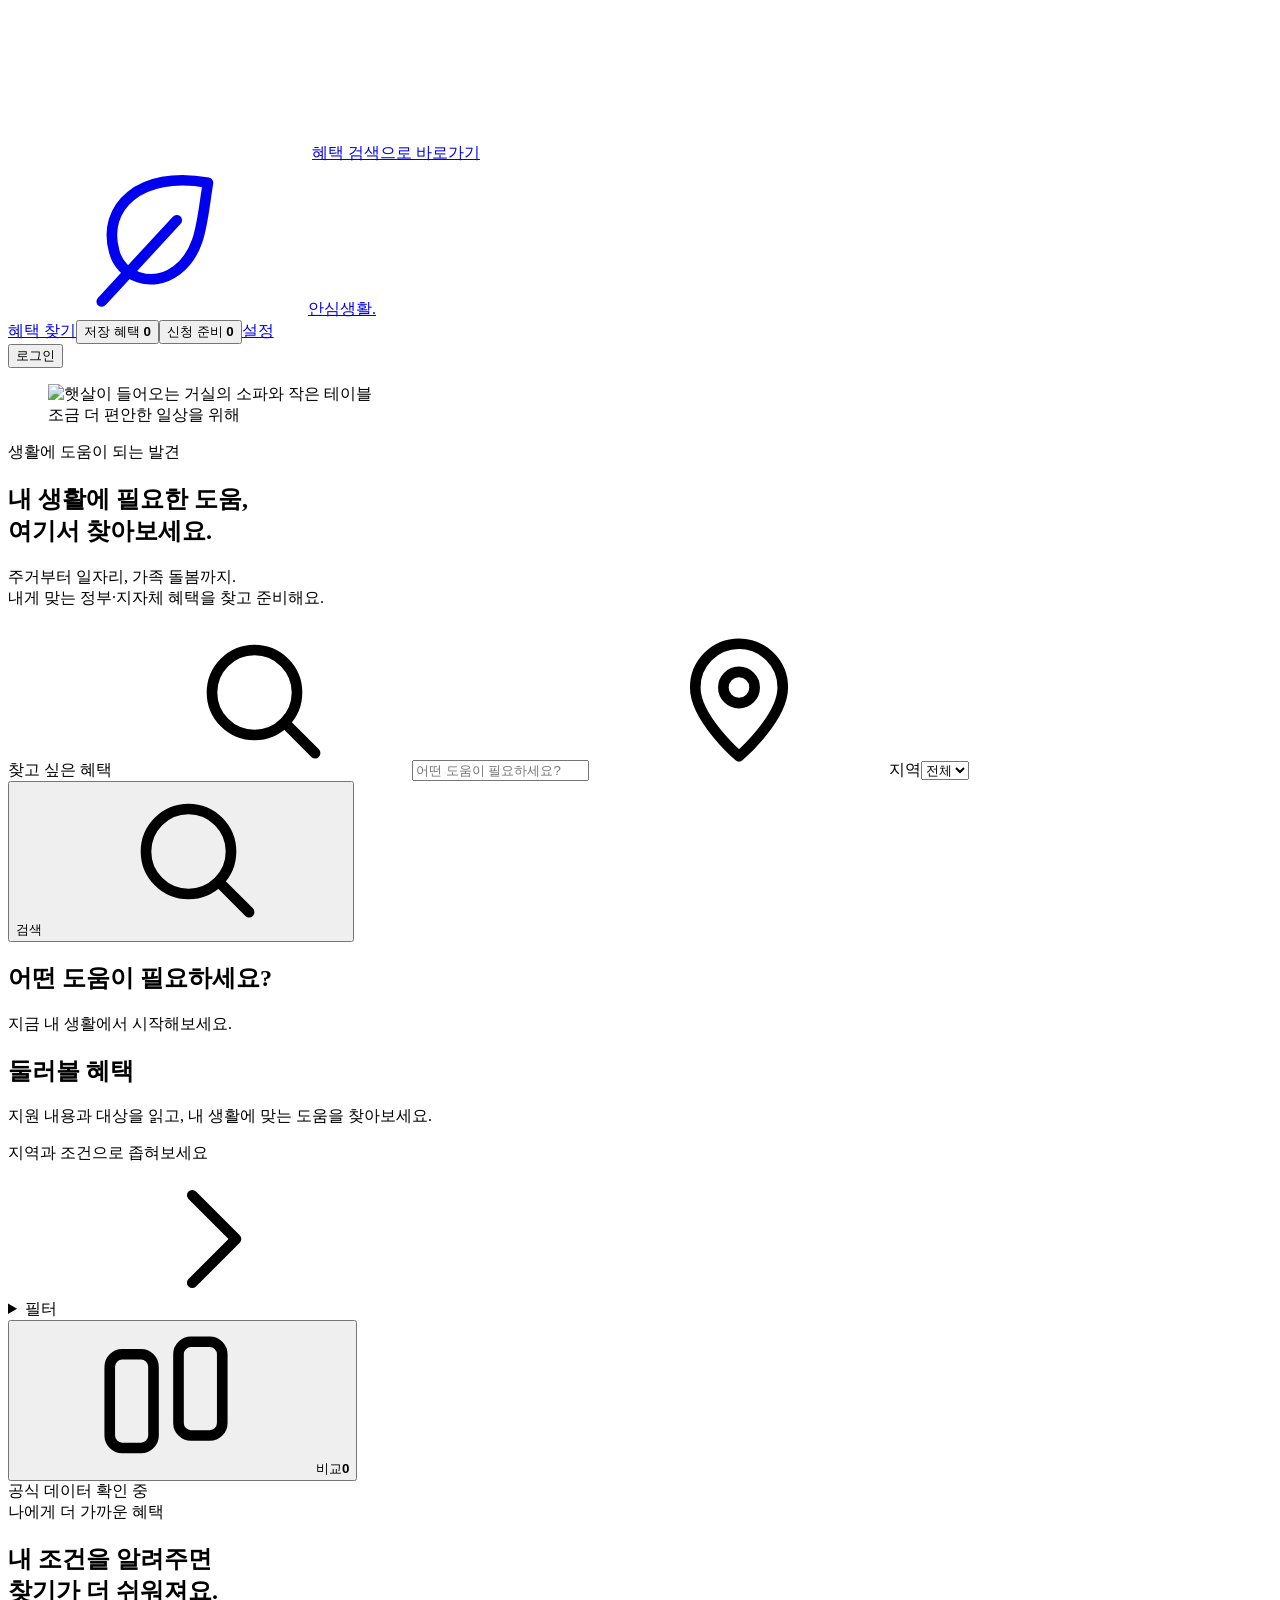
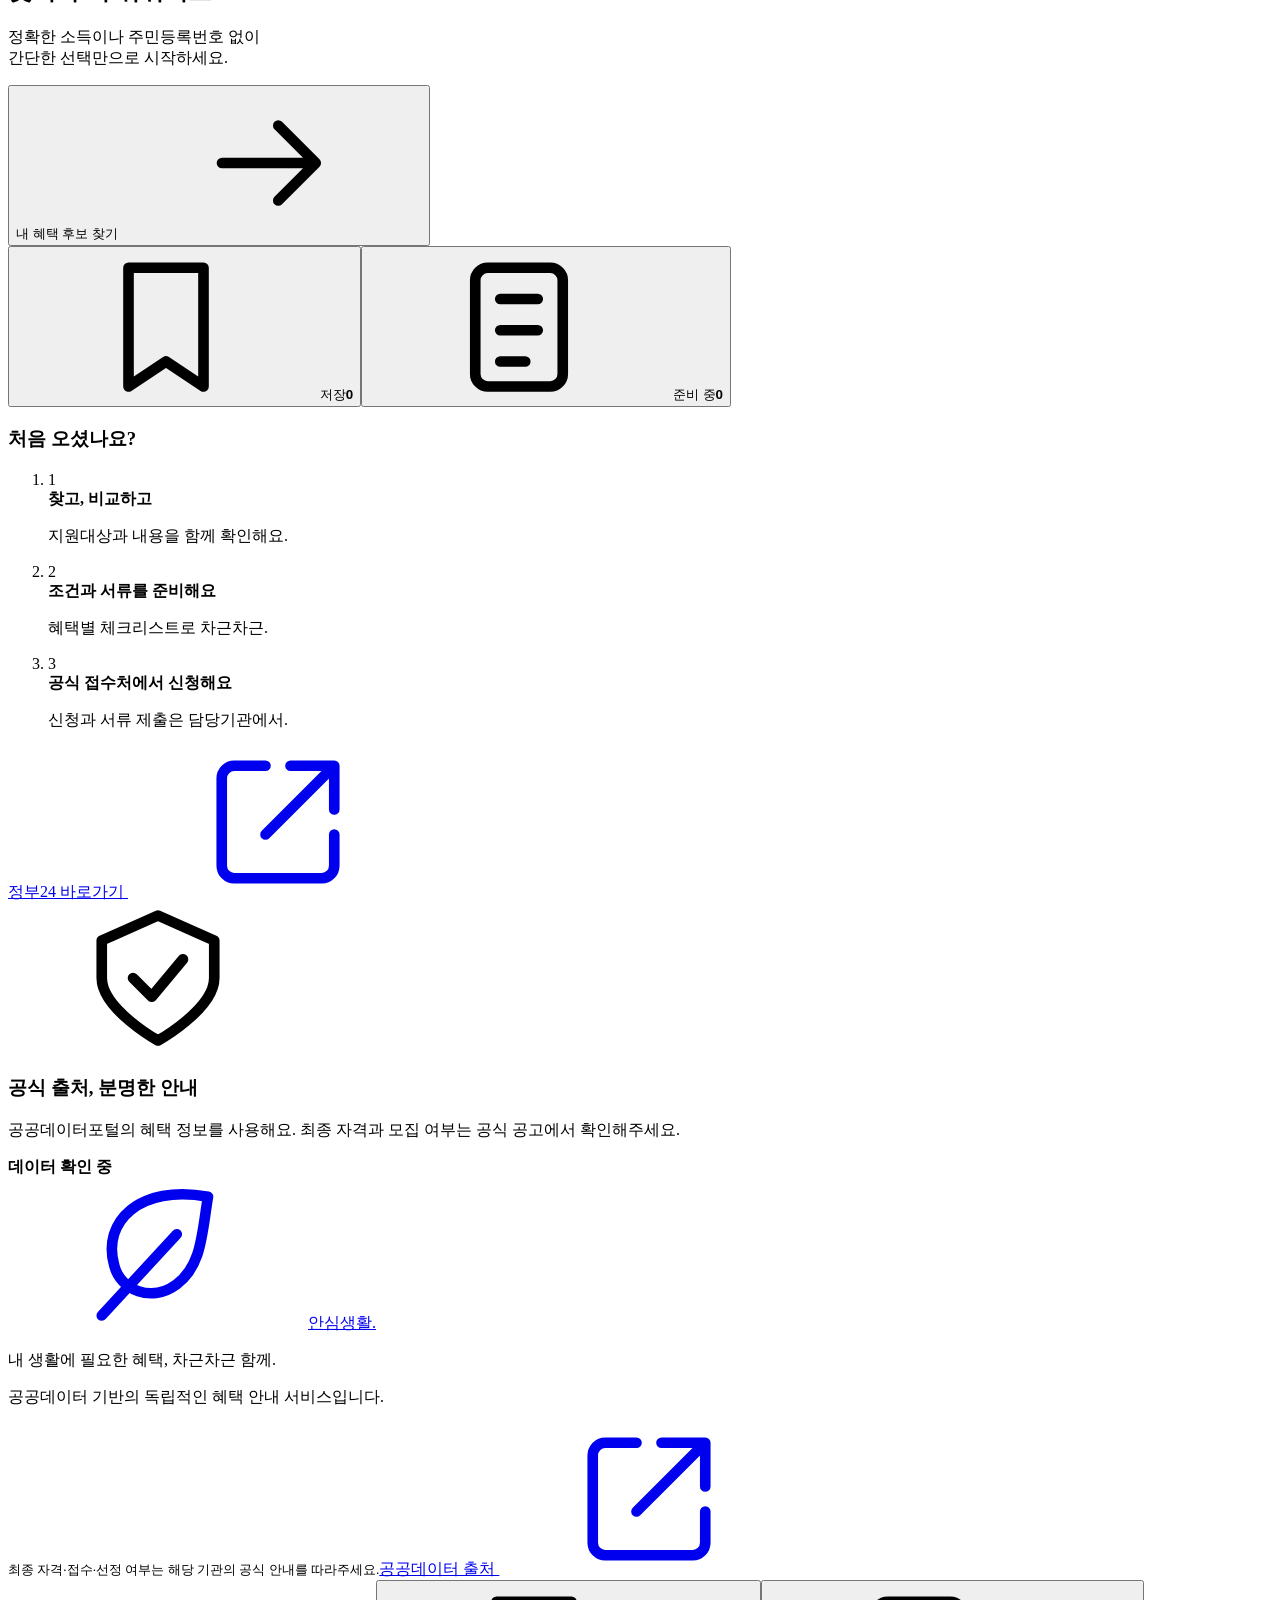
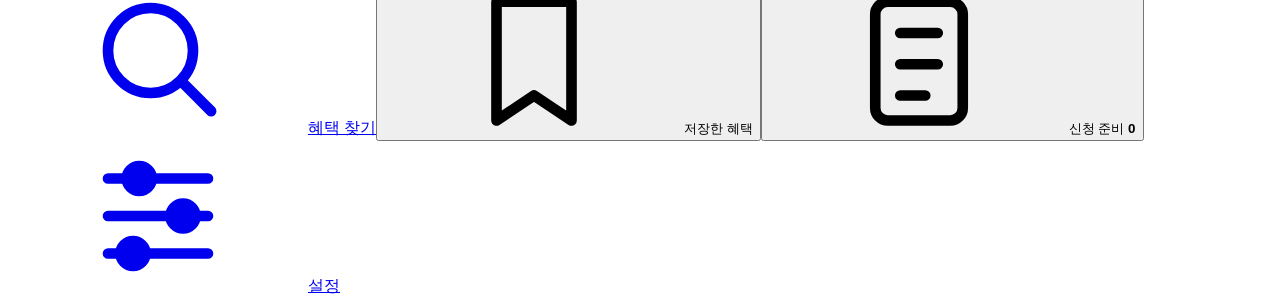
==== commit e3f859b9: "Refine discovery with curated lifestyle photography and responsive editorial layout" ====
--- a/src/main/resources/static/index.html
+++ b/src/main/resources/static/index.html
@@ -4,22 +4,22 @@
 <meta name="description" content="내 생활에 도움이 되는 정부·지자체 혜택. 지역과 상황에 맞게 찾고, 비교하고, 신청 준비까지 안심생활에서 이어가세요.">
 <meta name="theme-color" content="#ffffff"><title>안심생활 · 내 생활에 필요한 혜택</title>
 <link rel="preload" href="/fonts/PretendardVariable.woff2?v=1.3.9" as="font" type="font/woff2" crossorigin>
-<link rel="icon" href="/favicon.svg" type="image/svg+xml"><link rel="stylesheet" href="/app.css?v=20261028-editorial-03"><link rel="stylesheet" href="/workspace.css?v=20261028-editorial-03"><script defer src="/workflow-core.js?v=20261028-editorial-03"></script><script defer src="/workspace.js?v=20261028-editorial-03"></script><script defer src="/app.js?v=20261028-editorial-03"></script>
-<link rel="stylesheet" href="/service.css?v=20261028-editorial-03"><script defer src="/service-ui.js?v=20261028-editorial-03"></script><link rel="stylesheet" href="/product.css?v=20261028-editorial-03"><script defer src="/product.js?v=20261028-editorial-03"></script></head><body><svg xmlns="http://www.w3.org/2000/svg" class="icon-sprite" aria-hidden="true"><symbol id="i-search" viewBox="0 0 24 24" fill="none" stroke="currentColor" stroke-width="1.7" stroke-linecap="round" stroke-linejoin="round"><circle cx="10.8" cy="10.8" r="6.8"/><path d="m16 16 4.5 4.5"/></symbol><symbol id="i-arrow" viewBox="0 0 24 24" fill="none" stroke="currentColor" stroke-width="1.7" stroke-linecap="round" stroke-linejoin="round"><path d="M4 12h15m-6-6 6 6-6 6"/></symbol><symbol id="i-chevron" viewBox="0 0 24 24" fill="none" stroke="currentColor" stroke-width="1.7" stroke-linecap="round" stroke-linejoin="round"><path d="m9 5 7 7-7 7"/></symbol><symbol id="i-home" viewBox="0 0 24 24" fill="none" stroke="currentColor" stroke-width="1.7" stroke-linecap="round" stroke-linejoin="round"><path d="m3 10 9-7 9 7v10a1 1 0 0 1-1 1h-5v-7H9v7H4a1 1 0 0 1-1-1Z"/></symbol><symbol id="i-wallet" viewBox="0 0 24 24" fill="none" stroke="currentColor" stroke-width="1.7" stroke-linecap="round" stroke-linejoin="round"><path d="M20 8V5a2 2 0 0 0-2-2L5 6a2 2 0 0 0-2 2v11a2 2 0 0 0 2 2h15V8H5a2 2 0 0 1 0-4"/><path d="M20 12h-5v5h5"/></symbol><symbol id="i-book" viewBox="0 0 24 24" fill="none" stroke="currentColor" stroke-width="1.7" stroke-linecap="round" stroke-linejoin="round"><path d="M12 5v16M3 3h5a4 4 0 0 1 4 4 4 4 0 0 1 4-4h5v16h-5a4 4 0 0 0-4 2 4 4 0 0 0-4-2H3Z"/></symbol><symbol id="i-work" viewBox="0 0 24 24" fill="none" stroke="currentColor" stroke-width="1.7" stroke-linecap="round" stroke-linejoin="round"><rect x="3" y="7" width="18" height="14" rx="3"/><path d="M8 7V4h8v3M3 12a25 25 0 0 0 18 0M12 12v4"/></symbol><symbol id="i-health" viewBox="0 0 24 24" fill="none" stroke="currentColor" stroke-width="1.7" stroke-linecap="round" stroke-linejoin="round"><path d="M9 3h6v6h6v6h-6v6H9v-6H3V9h6Z"/></symbol><symbol id="i-shield" viewBox="0 0 24 24" fill="none" stroke="currentColor" stroke-width="1.7" stroke-linecap="round" stroke-linejoin="round"><path d="M12 2 3 6v6c0 5 9 10 9 10s9-5 9-10V6Z"/><path d="m8 12 3 3 5-6"/></symbol><symbol id="i-heart" viewBox="0 0 24 24" fill="none" stroke="currentColor" stroke-width="1.7" stroke-linecap="round" stroke-linejoin="round"><path d="M20.8 4.6a5.5 5.5 0 0 0-7.8 0L12 5.7l-1.1-1.1a5.5 5.5 0 0 0-7.8 7.8L12 21l8.8-8.6a5.5 5.5 0 0 0 0-7.8Z"/></symbol><symbol id="i-care" viewBox="0 0 24 24" fill="none" stroke="currentColor" stroke-width="1.7" stroke-linecap="round" stroke-linejoin="round"><path d="M4 13v6l8 3 8-3v-6M4 16l8 3 8-3M12 15s-6-3.7-6-7a3.5 3.5 0 0 1 6-2.4A3.5 3.5 0 0 1 18 8c0 3.3-6 7-6 7Z"/></symbol><symbol id="i-sun" viewBox="0 0 24 24" fill="none" stroke="currentColor" stroke-width="1.7" stroke-linecap="round" stroke-linejoin="round"><circle cx="12" cy="12" r="4"/><path d="M12 2v2m0 16v2M2 12h2m16 0h2M5 5l1.5 1.5m11 11L19 19M5 19l1.5-1.5m11-11L19 5"/></symbol><symbol id="i-leaf" viewBox="0 0 24 24" fill="none" stroke="currentColor" stroke-width="1.7" stroke-linecap="round" stroke-linejoin="round"><path d="M20 3C9 1 3 7 5 14c1 4 6 6 10 3 4-3 4-8 5-14Z"/><path d="M3 22 15 9"/></symbol><symbol id="i-bookmark" viewBox="0 0 24 24" fill="none" stroke="currentColor" stroke-width="1.7" stroke-linecap="round" stroke-linejoin="round"><path d="M6 3h12v19l-6-4-6 4Z"/></symbol><symbol id="i-compare" viewBox="0 0 24 24" fill="none" stroke="currentColor" stroke-width="1.7" stroke-linecap="round" stroke-linejoin="round"><rect x="3" y="5" width="7" height="15" rx="2"/><rect x="14" y="3" width="7" height="15" rx="2"/></symbol><symbol id="i-check" viewBox="0 0 24 24" fill="none" stroke="currentColor" stroke-width="1.7" stroke-linecap="round" stroke-linejoin="round"><path d="m5 12 4 4L19 6"/></symbol><symbol id="i-clock" viewBox="0 0 24 24" fill="none" stroke="currentColor" stroke-width="1.7" stroke-linecap="round" stroke-linejoin="round"><circle cx="12" cy="12" r="9"/><path d="M12 7v5l3 2"/></symbol><symbol id="i-pin" viewBox="0 0 24 24" fill="none" stroke="currentColor" stroke-width="1.7" stroke-linecap="round" stroke-linejoin="round"><path d="M19 10c0 5-7 11-7 11S5 15 5 10a7 7 0 0 1 14 0Z"/><circle cx="12" cy="10" r="2.5"/></symbol><symbol id="i-spark" viewBox="0 0 24 24" fill="none" stroke="currentColor" stroke-width="1.7" stroke-linecap="round" stroke-linejoin="round"><path d="m12 2 2.5 7.5L22 12l-7.5 2.5L12 22l-2.5-7.5L2 12l7.5-2.5Z"/></symbol><symbol id="i-close" viewBox="0 0 24 24" fill="none" stroke="currentColor" stroke-width="1.7" stroke-linecap="round" stroke-linejoin="round"><path d="m6 6 12 12M6 18 18 6"/></symbol><symbol id="i-external" viewBox="0 0 24 24" fill="none" stroke="currentColor" stroke-width="1.7" stroke-linecap="round" stroke-linejoin="round"><path d="M14 3h7v7m0-7L10 14M10 3H5a2 2 0 0 0-2 2v14a2 2 0 0 0 2 2h14a2 2 0 0 0 2-2v-5"/></symbol><symbol id="i-list" viewBox="0 0 24 24" fill="none" stroke="currentColor" stroke-width="1.7" stroke-linecap="round" stroke-linejoin="round"><rect x="5" y="3" width="14" height="19" rx="2"/><path d="M9 8h6m-6 5h6m-6 5h4"/></symbol><symbol id="i-user" viewBox="0 0 24 24" fill="none" stroke="currentColor" stroke-width="1.7" stroke-linecap="round" stroke-linejoin="round"><circle cx="12" cy="8" r="4"/><path d="M4 22v-2a8 8 0 0 1 16 0v2"/></symbol><symbol id="i-settings" viewBox="0 0 24 24" fill="none" stroke="currentColor" stroke-width="1.7" stroke-linecap="round"><path d="M4 6h16M4 12h16M4 18h16"/><circle cx="9" cy="6" r="2" fill="currentColor"/><circle cx="16" cy="12" r="2" fill="currentColor"/><circle cx="8" cy="18" r="2" fill="currentColor"/></symbol></svg>
+<link rel="icon" href="/favicon.svg" type="image/svg+xml"><link rel="stylesheet" href="/app.css?v=20261028-photo-04"><link rel="stylesheet" href="/workspace.css?v=20261028-photo-04"><script defer src="/workflow-core.js?v=20261028-photo-04"></script><script defer src="/workspace.js?v=20261028-photo-04"></script><script defer src="/app.js?v=20261028-photo-04"></script>
+<link rel="stylesheet" href="/service.css?v=20261028-photo-04"><script defer src="/service-ui.js?v=20261028-photo-04"></script><link rel="stylesheet" href="/product.css?v=20261028-photo-04"><script defer src="/product.js?v=20261028-photo-04"></script></head><body><svg xmlns="http://www.w3.org/2000/svg" class="icon-sprite" aria-hidden="true"><symbol id="i-search" viewBox="0 0 24 24" fill="none" stroke="currentColor" stroke-width="1.7" stroke-linecap="round" stroke-linejoin="round"><circle cx="10.8" cy="10.8" r="6.8"/><path d="m16 16 4.5 4.5"/></symbol><symbol id="i-arrow" viewBox="0 0 24 24" fill="none" stroke="currentColor" stroke-width="1.7" stroke-linecap="round" stroke-linejoin="round"><path d="M4 12h15m-6-6 6 6-6 6"/></symbol><symbol id="i-chevron" viewBox="0 0 24 24" fill="none" stroke="currentColor" stroke-width="1.7" stroke-linecap="round" stroke-linejoin="round"><path d="m9 5 7 7-7 7"/></symbol><symbol id="i-home" viewBox="0 0 24 24" fill="none" stroke="currentColor" stroke-width="1.7" stroke-linecap="round" stroke-linejoin="round"><path d="m3 10 9-7 9 7v10a1 1 0 0 1-1 1h-5v-7H9v7H4a1 1 0 0 1-1-1Z"/></symbol><symbol id="i-wallet" viewBox="0 0 24 24" fill="none" stroke="currentColor" stroke-width="1.7" stroke-linecap="round" stroke-linejoin="round"><path d="M20 8V5a2 2 0 0 0-2-2L5 6a2 2 0 0 0-2 2v11a2 2 0 0 0 2 2h15V8H5a2 2 0 0 1 0-4"/><path d="M20 12h-5v5h5"/></symbol><symbol id="i-book" viewBox="0 0 24 24" fill="none" stroke="currentColor" stroke-width="1.7" stroke-linecap="round" stroke-linejoin="round"><path d="M12 5v16M3 3h5a4 4 0 0 1 4 4 4 4 0 0 1 4-4h5v16h-5a4 4 0 0 0-4 2 4 4 0 0 0-4-2H3Z"/></symbol><symbol id="i-work" viewBox="0 0 24 24" fill="none" stroke="currentColor" stroke-width="1.7" stroke-linecap="round" stroke-linejoin="round"><rect x="3" y="7" width="18" height="14" rx="3"/><path d="M8 7V4h8v3M3 12a25 25 0 0 0 18 0M12 12v4"/></symbol><symbol id="i-health" viewBox="0 0 24 24" fill="none" stroke="currentColor" stroke-width="1.7" stroke-linecap="round" stroke-linejoin="round"><path d="M9 3h6v6h6v6h-6v6H9v-6H3V9h6Z"/></symbol><symbol id="i-shield" viewBox="0 0 24 24" fill="none" stroke="currentColor" stroke-width="1.7" stroke-linecap="round" stroke-linejoin="round"><path d="M12 2 3 6v6c0 5 9 10 9 10s9-5 9-10V6Z"/><path d="m8 12 3 3 5-6"/></symbol><symbol id="i-heart" viewBox="0 0 24 24" fill="none" stroke="currentColor" stroke-width="1.7" stroke-linecap="round" stroke-linejoin="round"><path d="M20.8 4.6a5.5 5.5 0 0 0-7.8 0L12 5.7l-1.1-1.1a5.5 5.5 0 0 0-7.8 7.8L12 21l8.8-8.6a5.5 5.5 0 0 0 0-7.8Z"/></symbol><symbol id="i-care" viewBox="0 0 24 24" fill="none" stroke="currentColor" stroke-width="1.7" stroke-linecap="round" stroke-linejoin="round"><path d="M4 13v6l8 3 8-3v-6M4 16l8 3 8-3M12 15s-6-3.7-6-7a3.5 3.5 0 0 1 6-2.4A3.5 3.5 0 0 1 18 8c0 3.3-6 7-6 7Z"/></symbol><symbol id="i-sun" viewBox="0 0 24 24" fill="none" stroke="currentColor" stroke-width="1.7" stroke-linecap="round" stroke-linejoin="round"><circle cx="12" cy="12" r="4"/><path d="M12 2v2m0 16v2M2 12h2m16 0h2M5 5l1.5 1.5m11 11L19 19M5 19l1.5-1.5m11-11L19 5"/></symbol><symbol id="i-leaf" viewBox="0 0 24 24" fill="none" stroke="currentColor" stroke-width="1.7" stroke-linecap="round" stroke-linejoin="round"><path d="M20 3C9 1 3 7 5 14c1 4 6 6 10 3 4-3 4-8 5-14Z"/><path d="M3 22 15 9"/></symbol><symbol id="i-bookmark" viewBox="0 0 24 24" fill="none" stroke="currentColor" stroke-width="1.7" stroke-linecap="round" stroke-linejoin="round"><path d="M6 3h12v19l-6-4-6 4Z"/></symbol><symbol id="i-compare" viewBox="0 0 24 24" fill="none" stroke="currentColor" stroke-width="1.7" stroke-linecap="round" stroke-linejoin="round"><rect x="3" y="5" width="7" height="15" rx="2"/><rect x="14" y="3" width="7" height="15" rx="2"/></symbol><symbol id="i-check" viewBox="0 0 24 24" fill="none" stroke="currentColor" stroke-width="1.7" stroke-linecap="round" stroke-linejoin="round"><path d="m5 12 4 4L19 6"/></symbol><symbol id="i-clock" viewBox="0 0 24 24" fill="none" stroke="currentColor" stroke-width="1.7" stroke-linecap="round" stroke-linejoin="round"><circle cx="12" cy="12" r="9"/><path d="M12 7v5l3 2"/></symbol><symbol id="i-pin" viewBox="0 0 24 24" fill="none" stroke="currentColor" stroke-width="1.7" stroke-linecap="round" stroke-linejoin="round"><path d="M19 10c0 5-7 11-7 11S5 15 5 10a7 7 0 0 1 14 0Z"/><circle cx="12" cy="10" r="2.5"/></symbol><symbol id="i-spark" viewBox="0 0 24 24" fill="none" stroke="currentColor" stroke-width="1.7" stroke-linecap="round" stroke-linejoin="round"><path d="m12 2 2.5 7.5L22 12l-7.5 2.5L12 22l-2.5-7.5L2 12l7.5-2.5Z"/></symbol><symbol id="i-close" viewBox="0 0 24 24" fill="none" stroke="currentColor" stroke-width="1.7" stroke-linecap="round" stroke-linejoin="round"><path d="m6 6 12 12M6 18 18 6"/></symbol><symbol id="i-external" viewBox="0 0 24 24" fill="none" stroke="currentColor" stroke-width="1.7" stroke-linecap="round" stroke-linejoin="round"><path d="M14 3h7v7m0-7L10 14M10 3H5a2 2 0 0 0-2 2v14a2 2 0 0 0 2 2h14a2 2 0 0 0 2-2v-5"/></symbol><symbol id="i-list" viewBox="0 0 24 24" fill="none" stroke="currentColor" stroke-width="1.7" stroke-linecap="round" stroke-linejoin="round"><rect x="5" y="3" width="14" height="19" rx="2"/><path d="M9 8h6m-6 5h6m-6 5h4"/></symbol><symbol id="i-user" viewBox="0 0 24 24" fill="none" stroke="currentColor" stroke-width="1.7" stroke-linecap="round" stroke-linejoin="round"><circle cx="12" cy="8" r="4"/><path d="M4 22v-2a8 8 0 0 1 16 0v2"/></symbol><symbol id="i-settings" viewBox="0 0 24 24" fill="none" stroke="currentColor" stroke-width="1.7" stroke-linecap="round"><path d="M4 6h16M4 12h16M4 18h16"/><circle cx="9" cy="6" r="2" fill="currentColor"/><circle cx="16" cy="12" r="2" fill="currentColor"/><circle cx="8" cy="18" r="2" fill="currentColor"/></symbol></svg>
 <a href="#benefitSearch" class="skip-link">혜택 검색으로 바로가기</a>
 <div class="site-shell">
 <header class="site-header"><div class="container header-inner"><a class="brand" href="#discover" data-view-link="discover" aria-label="안심생활 홈"><span class="brand-mark"><svg class="icon" aria-hidden="true"><use href="#i-leaf"/></svg></span><span>안심생활<span class="brand-dot">.</span></span></a><nav class="desktop-nav" aria-label="주요 메뉴"><a href="#discover" data-view-link="discover">혜택 찾기</a><button id="savedToggle" type="button" data-view-link="saved">저장 혜택 <b id="savedCount">0</b></button><button id="applicationToggle" type="button" data-view-link="prepare">신청 준비 <b id="applicationCount">0</b></button><a href="#settings" data-view-link="settings">설정</a></nav><div class="header-actions"><button id="accountButton" class="ghost-button account-button" type="button">로그인</button></div></div></header>
 <main id="top">
 <section class="service-hero home-only" aria-labelledby="welcomeTitle">
 <div class="hero-wrap container">
-  <figure class="editorial-cover"><img src="/assets/life-cover.png" width="1701" height="925" alt="" fetchpriority="high" decoding="async"></figure>
+  <figure class="editorial-cover home-cover"><img src="/assets/photos/housing-cover.webp" srcset="/assets/photos/housing-thumb.webp 400w, /assets/photos/housing-cover.webp 1320w" sizes="(max-width: 760px) calc(100vw - 48px), 480px" width="1320" height="880" alt="햇살이 들어오는 거실의 소파와 작은 테이블" fetchpriority="high" decoding="async"><figcaption>조금 더 편안한 일상을 위해</figcaption></figure>
   <div class="search-panel"><div class="hero-intro">
-    <span class="editorial-label">일상에 도움이 되는 이야기</span>
-    <h1 id="welcomeTitle" tabindex="-1">몰랐던 생활 혜택,<br>하나씩 알아볼까요?</h1>
-    <p class="hero-copy">주거부터 일자리, 가족 돌봄까지.<br>내게 필요한 도움을 찾고 준비하는 일을 함께해요.</p>
+    <span class="editorial-label">생활에 도움이 되는 발견</span>
+    <h1 id="welcomeTitle" tabindex="-1">내 생활에 필요한 도움,<br>여기서 찾아보세요.</h1>
+    <p class="hero-copy">주거부터 일자리, 가족 돌봄까지.<br>내게 맞는 정부·지자체 혜택을 찾고 준비해요.</p>
   </div>
 <div id="benefitSearch" class="hero-search-wrap" tabindex="-1"><form id="searchForm" class="search-form"><label class="search-keyword"><span class="search-label">찾고 싶은 혜택</span><svg class="icon" aria-hidden="true"><use href="#i-search"/></svg><input id="keyword" type="search" placeholder="어떤 도움이 필요하세요?" maxlength="80" autocomplete="off"></label><label class="search-region"><svg class="icon" aria-hidden="true"><use href="#i-pin"/></svg><span class="search-label">지역</span><select id="region"><option value="">전체</option><option>전국</option><option>서울</option><option>부산</option><option>대구</option><option>인천</option><option>광주</option><option>대전</option><option>울산</option><option>세종</option><option>경기</option><option>강원</option><option>충북</option><option>충남</option><option>전북</option><option>전남</option><option>경북</option><option>경남</option><option>제주</option></select></label><label hidden><span>분야</span><select id="category"><option value="">전체 분야</option></select></label><button class="primary-button search-submit" type="submit" aria-label="혜택 검색"><span>검색</span> <svg class="icon" aria-hidden="true"><use href="#i-search"/></svg></button></form></div></div>
-  <div class="topic-discovery">
+  <div class="topic-discovery"><div class="topic-heading"><h2>어떤 도움이 필요하세요?</h2><p>지금 내 생활에서 시작해보세요.</p></div>
   <div id="topicList" class="topic-list" role="group" aria-label="생활 상황별 모아보기"></div></div>
 </div></section>
 
@@ -66,7 +66,7 @@
 
 <dialog id="authDialog" class="modal auth-dialog" aria-labelledby="authTitle"><div class="auth-card"><aside><a class="brand light" href="#"><span class="brand-mark"><svg class="icon" aria-hidden="true"><use href="#i-leaf"/></svg></span><span>안심생활</span></a><div><span class="section-label">내 안심생활</span><h2>혜택 준비를<br>어디서든 이어가세요.</h2><p>맞춤 조건과 준비 체크, 진행상태를 계정에 저장합니다.</p></div><ul><li>조건·서류 체크 저장</li><li>접수·보완·결과 상태 기록</li><li>신청용 개인정보 미수집</li></ul></aside><section><button id="authClose" class="icon-button" type="button" aria-label="로그인 닫기"><svg class="icon" aria-hidden="true"><use href="#i-arrow"/></svg></button><div id="authGuestView"><header class="auth-heading"><span class="section-label">내 계정</span><h2 id="authTitle">로그인</h2><p id="authDescription">이메일로 간편하게 로그인하세요.</p></header><div class="auth-tabs"><button class="active" data-auth-mode="login" type="button">로그인</button><button data-auth-mode="register" type="button">회원가입</button></div><form id="authForm" class="auth-form"><label id="displayNameField" class="field" hidden><span>닉네임</span><input id="authDisplayName" maxlength="30" autocomplete="nickname" placeholder="안심이"></label><label class="field"><span>이메일</span><input id="authEmail" type="email" maxlength="160" autocomplete="email" placeholder="hello@example.com" required></label><label class="field"><span>비밀번호</span><input id="authPassword" type="password" minlength="8" maxlength="72" autocomplete="current-password" placeholder="8자 이상 입력" required></label><p id="authError" class="form-error" role="alert"></p><button id="authSubmit" class="primary-button full-button" type="submit">로그인</button></form><p class="form-policy">계정 정보는 체크리스트와 진행상태를 기기 간 동기화하는 데만 사용합니다.</p></div><div id="authMemberView" class="member-view" hidden><span class="member-check">✓</span><small>로그인 중</small><h2 id="memberName"></h2><p id="memberEmail"></p><div id="memberProfileCard" class="member-profile-card" hidden><span>저장된 맞춤 조건</span><strong id="memberProfileSummary"></strong><small id="memberProfileUpdated"></small></div><button id="profileEditButton" class="soft-button full-button" type="button">내 조건 수정</button><button id="logoutButton" class="ghost-button full-button" type="button">로그아웃</button></div></section></div></dialog>
 
-<dialog id="benefitDetailDialog" class="modal benefit-dialog" aria-labelledby="benefitDetailTitle"><div class="benefit-shell"><header class="benefit-head"><button id="benefitDetailClose" class="icon-button" type="button" aria-label="상세 닫기"><svg class="icon" aria-hidden="true"><use href="#i-arrow"/></svg></button><span class="screen-title">혜택 상세</span><button id="benefitDetailShare" class="ghost-button" type="button" aria-label="링크 공유"><svg class="icon" aria-hidden="true"><use href="#i-external"/></svg> 링크 공유</button></header><div id="benefitDetailScroll" class="benefit-scroll"><div id="benefitDetailLoading" class="detail-loading" aria-live="polite"><i></i><strong>공식 상세정보를 확인하고 있어요</strong><p>지원 조건과 신청 방법을 불러옵니다.</p><span></span><span></span><span></span></div><div id="benefitDetailContent" class="benefit-content" hidden><figure class="editorial-cover detail-cover"><img src="/assets/life-cover.png" width="1701" height="925" alt="" decoding="async"></figure><div class="detail-hero"><span id="benefitDetailIcon" class="detail-avatar" aria-hidden="true"></span><div class="detail-tags"><span id="benefitDetailCategory"></span><span id="benefitDetailRegion"></span></div><h1 id="benefitDetailTitle"></h1><p id="benefitDetailSummary" class="detail-lead"></p><div class="detail-utilities"><button id="benefitDetailSave" class="ghost-button" type="button">관심에 저장</button><a id="benefitDetailOfficial" class="ghost-button" href="#" target="_blank" rel="noopener noreferrer" hidden>공식 안내</a><button id="benefitDetailGuide" class="ghost-button" type="button"><svg class="icon" aria-hidden="true"><use href="#i-book"/></svg> 안내문 · PDF</button></div></div><dl class="detail-facts"><div><dt>신청 기간</dt><dd id="benefitDetailDeadline"></dd></div><div><dt>지원 지역</dt><dd id="benefitDetailFactRegion"></dd></div><div><dt>담당 기관</dt><dd id="benefitDetailFactAgency"></dd></div></dl><div id="benefitDetailRoute" class="route-banner"><i>↗</i><div><small>현재 신청 방식</small><strong></strong><p></p></div></div><div class="detail-copy-list"><section data-detail-section="purpose"><b>01</b><div><h2>어떤 혜택인가요?</h2><p id="benefitDetailPurpose"></p></div></section><section class="highlight" data-detail-section="target"><b>02</b><div><h2>누가 받을 수 있나요?</h2><p id="benefitDetailTarget"></p></div></section><section data-detail-section="benefit"><b>03</b><div><h2>무엇을 지원하나요?</h2><p id="benefitDetailBenefit"></p></div></section><section data-detail-section="criteria"><b>04</b><div><h2>선정 기준</h2><p id="benefitDetailCriteria"></p></div></section><section data-detail-section="applicationMethod"><b>05</b><div><h2>어떻게 신청하나요?</h2><p id="benefitDetailMethod"></p></div></section></div><section id="benefitDetailDocuments" class="detail-block" hidden><header><span class="section-label">DOCUMENTS</span><h2>준비할 서류</h2><p>기관 안내에 따라 실제 제출 항목이 달라질 수 있어요.</p></header><div class="document-grid"><article data-document="required"><span>내가 준비할 서류</span><p id="benefitDetailRequiredDocuments"></p></article><article data-document="official"><span>담당자가 확인</span><p id="benefitDetailOfficialDocuments"></p></article><article data-document="identity"><span>본인 동의로 확인</span><p id="benefitDetailIdentityDocuments"></p></article></div></section><section class="detail-block contact-block"><header><span class="section-label">CONTACT</span><h2>접수·문의 정보</h2></header><div class="contact-grid"><div data-contact="agency"><span>소관기관</span><strong id="benefitDetailAgency"></strong><small id="benefitDetailDepartment"></small></div><div data-contact="reception"><span>접수기관</span><strong id="benefitDetailReception"></strong></div><div data-contact="contact"><span>문의처</span><strong id="benefitDetailContact"></strong></div></div><div class="call-helper"><div><span>전화 문의가 어렵다면</span><strong>안심생활이 질문 문장을 만들어드려요.</strong></div><button id="copyCallScript" class="ghost-button" type="button">문의 문장 복사</button></div></section><div class="detail-source-row"><span id="benefitDetailSource" class="live-chip"></span><p id="benefitDetailNotice" class="source-notice"></p><p id="benefitDetailFetchedAt" class="detail-source-stamp"></p><button id="benefitDetailRefresh" class="ghost-button" type="button" hidden>최신정보 다시 확인</button><p id="benefitDetailRefreshStatus" class="detail-refresh-status" role="status"></p><button id="benefitDetailFeedback" class="ghost-button" type="button">정보 수정 요청</button></div></div></div><footer class="article-action-bar"><div><span>서류와 신청 방법을 확인했나요?</span><button id="benefitDetailPrepare" class="primary-button" type="button">신청 준비하기</button></div></footer></div></dialog>
+<dialog id="benefitDetailDialog" class="modal benefit-dialog" aria-labelledby="benefitDetailTitle"><div class="benefit-shell"><header class="benefit-head"><button id="benefitDetailClose" class="icon-button" type="button" aria-label="상세 닫기"><svg class="icon" aria-hidden="true"><use href="#i-arrow"/></svg></button><span class="screen-title">혜택 상세</span><button id="benefitDetailShare" class="ghost-button" type="button" aria-label="링크 공유"><svg class="icon" aria-hidden="true"><use href="#i-external"/></svg> 링크 공유</button></header><div id="benefitDetailScroll" class="benefit-scroll"><div id="benefitDetailLoading" class="detail-loading" aria-live="polite"><i></i><strong>공식 상세정보를 확인하고 있어요</strong><p>지원 조건과 신청 방법을 불러옵니다.</p><span></span><span></span><span></span></div><div id="benefitDetailContent" class="benefit-content" hidden><figure class="detail-photo"><div class="editorial-cover detail-cover"><img id="benefitDetailPhoto" src="/assets/photos/work-cover.webp" width="1320" height="880" alt="" decoding="async"></div><figcaption>분야를 표현한 참고 사진 <span aria-hidden="true">·</span> <a id="benefitPhotoCredit" href="https://unsplash.com/photos/pUAM5hPaCRI" target="_blank" rel="noopener noreferrer">JESHOOTS.COM / Unsplash</a></figcaption></figure><div class="detail-hero"><span id="benefitDetailIcon" class="detail-avatar" aria-hidden="true"></span><div class="detail-tags"><span id="benefitDetailCategory"></span><span id="benefitDetailRegion"></span></div><h1 id="benefitDetailTitle"></h1><p id="benefitDetailSummary" class="detail-lead"></p><div class="detail-utilities"><button id="benefitDetailSave" class="ghost-button" type="button">관심에 저장</button><a id="benefitDetailOfficial" class="ghost-button" href="#" target="_blank" rel="noopener noreferrer" hidden>공식 안내</a><button id="benefitDetailGuide" class="ghost-button" type="button"><svg class="icon" aria-hidden="true"><use href="#i-book"/></svg> 안내문 · PDF</button></div></div><dl class="detail-facts"><div><dt>신청 기간</dt><dd id="benefitDetailDeadline"></dd></div><div><dt>지원 지역</dt><dd id="benefitDetailFactRegion"></dd></div><div><dt>담당 기관</dt><dd id="benefitDetailFactAgency"></dd></div></dl><div id="benefitDetailRoute" class="route-banner"><i>↗</i><div><small>현재 신청 방식</small><strong></strong><p></p></div></div><div class="detail-copy-list"><section data-detail-section="purpose"><b>01</b><div><h2>어떤 혜택인가요?</h2><p id="benefitDetailPurpose"></p></div></section><section class="highlight" data-detail-section="target"><b>02</b><div><h2>누가 받을 수 있나요?</h2><p id="benefitDetailTarget"></p></div></section><section data-detail-section="benefit"><b>03</b><div><h2>무엇을 지원하나요?</h2><p id="benefitDetailBenefit"></p></div></section><section data-detail-section="criteria"><b>04</b><div><h2>선정 기준</h2><p id="benefitDetailCriteria"></p></div></section><section data-detail-section="applicationMethod"><b>05</b><div><h2>어떻게 신청하나요?</h2><p id="benefitDetailMethod"></p></div></section></div><section id="benefitDetailDocuments" class="detail-block" hidden><header><span class="section-label">DOCUMENTS</span><h2>준비할 서류</h2><p>기관 안내에 따라 실제 제출 항목이 달라질 수 있어요.</p></header><div class="document-grid"><article data-document="required"><span>내가 준비할 서류</span><p id="benefitDetailRequiredDocuments"></p></article><article data-document="official"><span>담당자가 확인</span><p id="benefitDetailOfficialDocuments"></p></article><article data-document="identity"><span>본인 동의로 확인</span><p id="benefitDetailIdentityDocuments"></p></article></div></section><section class="detail-block contact-block"><header><span class="section-label">CONTACT</span><h2>접수·문의 정보</h2></header><div class="contact-grid"><div data-contact="agency"><span>소관기관</span><strong id="benefitDetailAgency"></strong><small id="benefitDetailDepartment"></small></div><div data-contact="reception"><span>접수기관</span><strong id="benefitDetailReception"></strong></div><div data-contact="contact"><span>문의처</span><strong id="benefitDetailContact"></strong></div></div><div class="call-helper"><div><span>전화 문의가 어렵다면</span><strong>안심생활이 질문 문장을 만들어드려요.</strong></div><button id="copyCallScript" class="ghost-button" type="button">문의 문장 복사</button></div></section><div class="detail-source-row"><span id="benefitDetailSource" class="live-chip"></span><p id="benefitDetailNotice" class="source-notice"></p><p id="benefitDetailFetchedAt" class="detail-source-stamp"></p><button id="benefitDetailRefresh" class="ghost-button" type="button" hidden>최신정보 다시 확인</button><p id="benefitDetailRefreshStatus" class="detail-refresh-status" role="status"></p><button id="benefitDetailFeedback" class="ghost-button" type="button">정보 수정 요청</button></div></div></div><footer class="article-action-bar"><div><span>서류와 신청 방법을 확인했나요?</span><button id="benefitDetailPrepare" class="primary-button" type="button">신청 준비하기</button></div></footer></div></dialog>
 
 <dialog id="preparationDialog" class="modal preparation-dialog" aria-labelledby="preparationTitle"><div class="preparation-shell"><aside class="preparation-side"><a class="brand light" href="#"><span class="brand-mark"><svg class="icon" aria-hidden="true"><use href="#i-leaf"/></svg></span><span>안심생활</span></a><div><span id="preparationLabel" class="section-label"></span><p id="preparationSummary"></p></div><dl><div><dt>지원 대상</dt><dd id="preparationTarget"></dd></div><div><dt>지원 내용</dt><dd id="preparationBenefit"></dd></div><div><dt>신청 기간</dt><dd id="preparationDeadline"></dd></div></dl><div class="safe-box"><span>🔒</span><p><strong>신청용 개인정보 미수집</strong>개인정보와 증빙서류는 연결된 공식 기관에만 제출하세요.</p></div></aside><section class="preparation-main"><header class="preparation-head"><button id="preparationClose" class="icon-button" type="button" aria-label="혜택 준비 닫기"><svg class="icon" aria-hidden="true"><use href="#i-arrow"/></svg></button><span class="screen-title">신청 준비</span><strong id="preparationContext" class="sr-only"></strong></header><div class="preparation-program"><h2 id="preparationTitle"></h2></div><nav class="stepper" aria-label="혜택 준비 단계"><button class="active" data-step="1" type="button"><b>1</b><span>조건·서류</span></button><i></i><button data-step="2" type="button"><b>2</b><span>공식 접수처</span></button><i></i><button data-step="3" type="button"><b>3</b><span>결과관리</span></button></nav><div class="step-content">
             <section class="step-pane active" data-pane="1"><header class="pane-heading"><span>조건·서류</span><h3>조건과 준비물을 먼저 확인해요</h3><p>공식 상세정보를 기준으로 확인할 항목을 정리했습니다.</p></header><div id="possibilityCard" class="possibility-card"><i>?</i><div><span>신청 가능성</span><strong>추가 확인이 필요해요</strong><p>아래 대상 조건을 읽고 직접 확인해주세요.</p></div></div><label class="confirmation-row"><input id="eligibilityConfirmed" type="checkbox"><span><strong>지원 대상과 선정기준을 확인했어요</strong><small id="eligibilityTarget"></small></span></label><div class="official-doc-preview"><span>공식 준비서류</span><p id="officialDocumentPreview">상세정보를 불러오는 중이에요.</p></div><div class="checklist-card"><header><strong>신청 준비 체크리스트</strong><span id="checkProgress">0 / 4 완료</span></header><div id="checklist"></div></div><p class="inline-warning">최종 자격은 접수기관이 확인합니다. 안심생활의 추천은 자격 확정이 아닙니다.</p></section>
